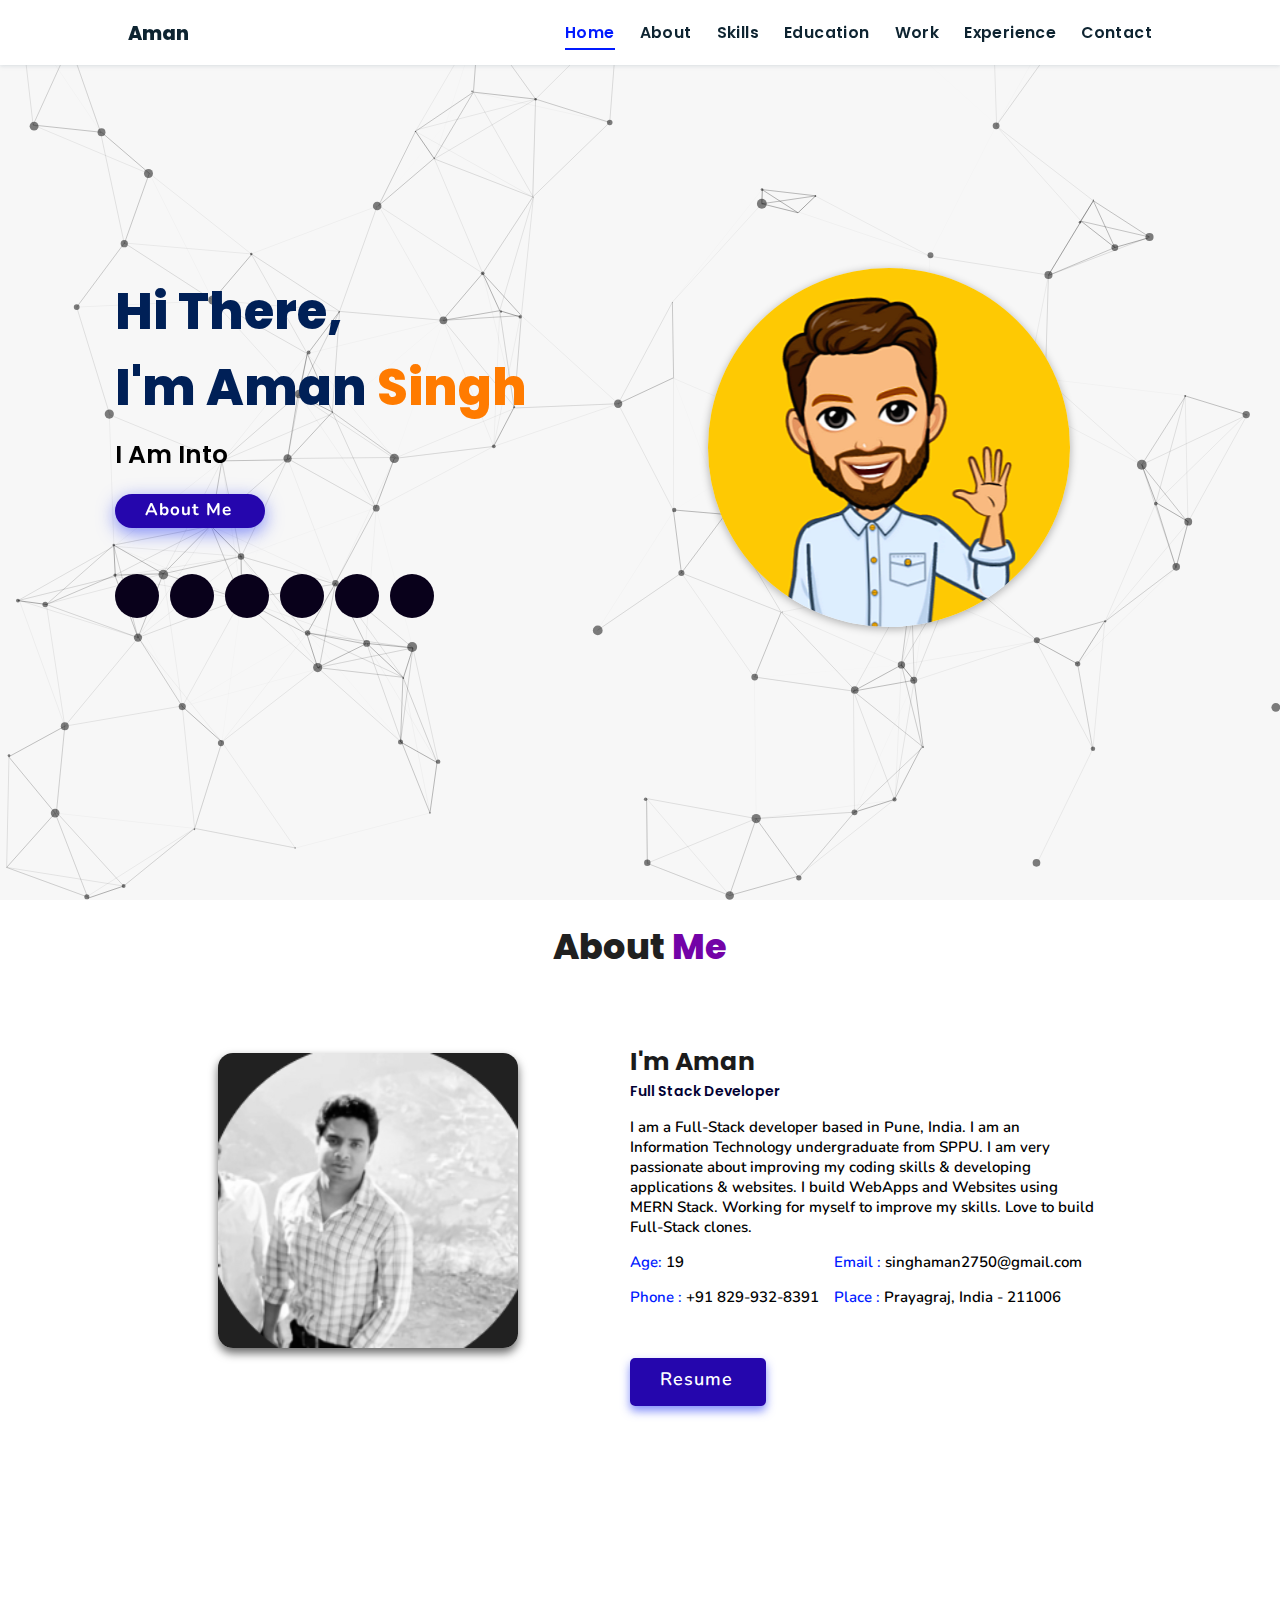
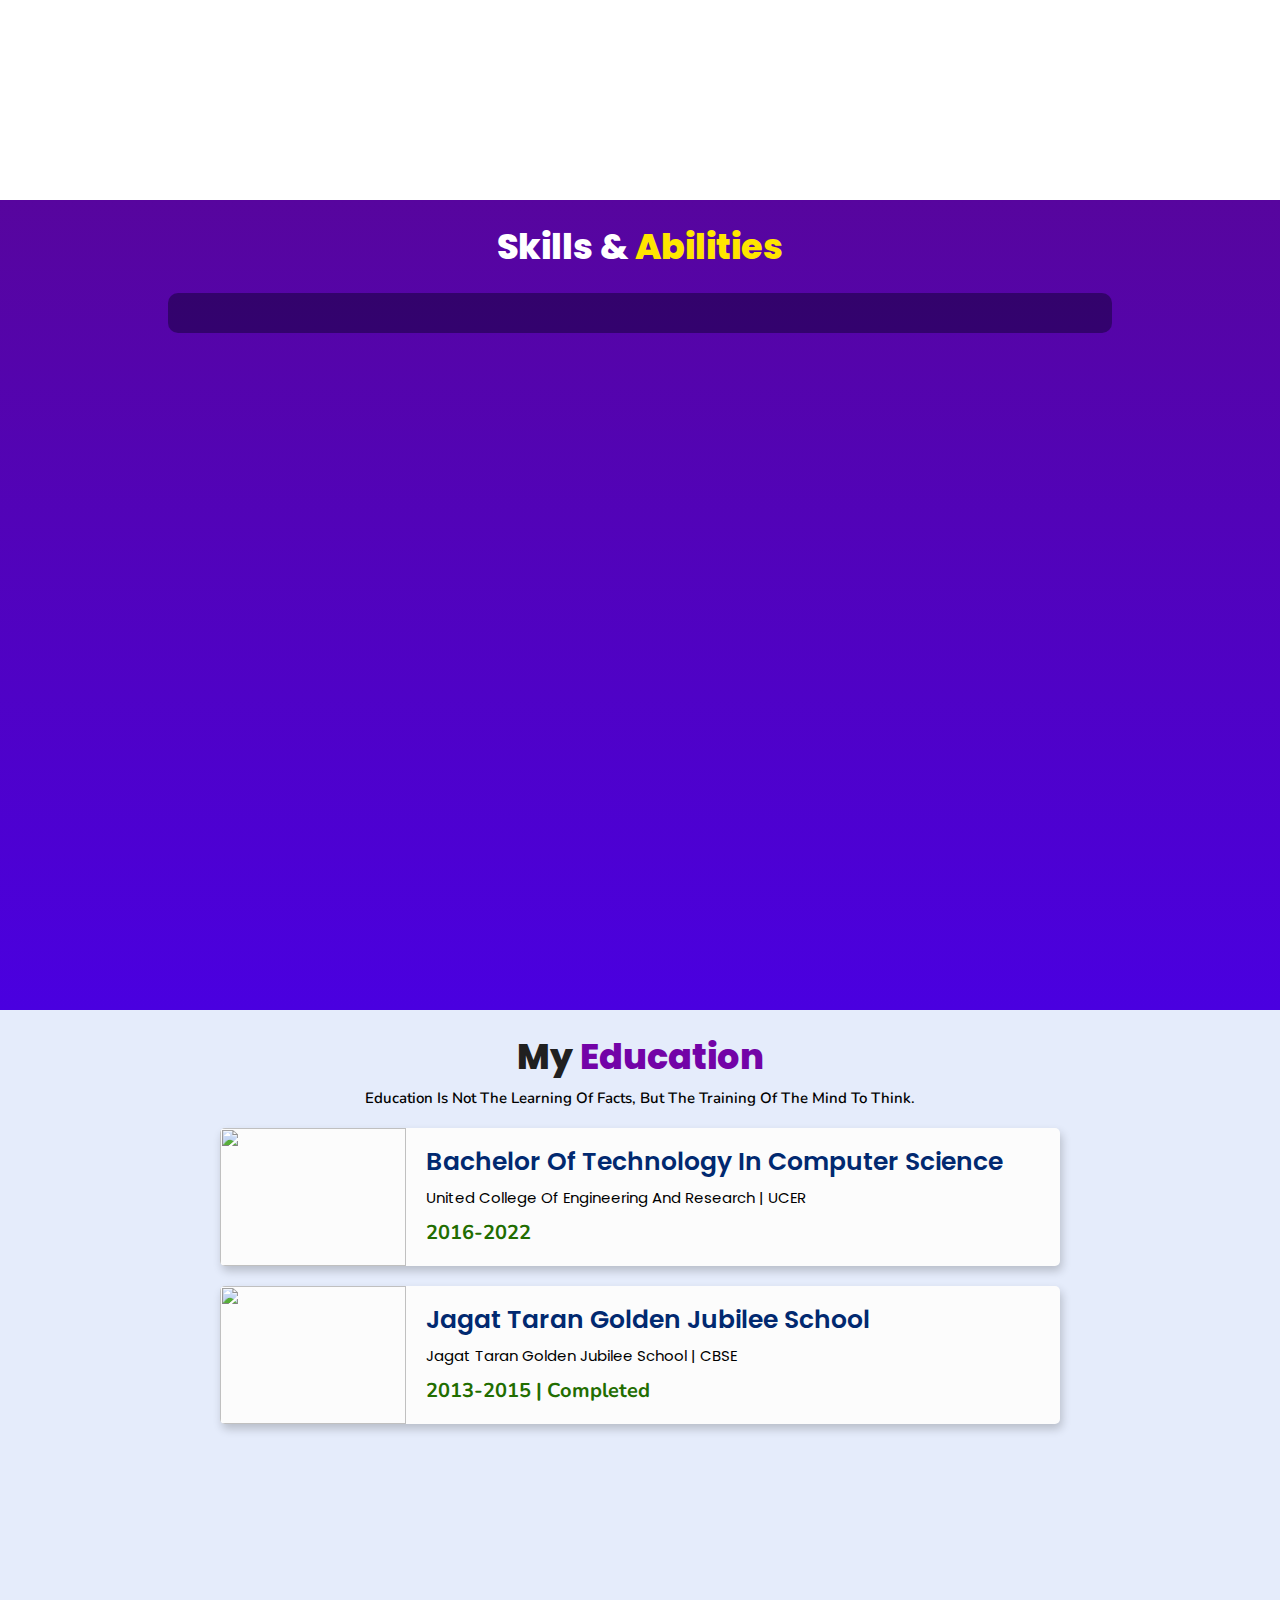
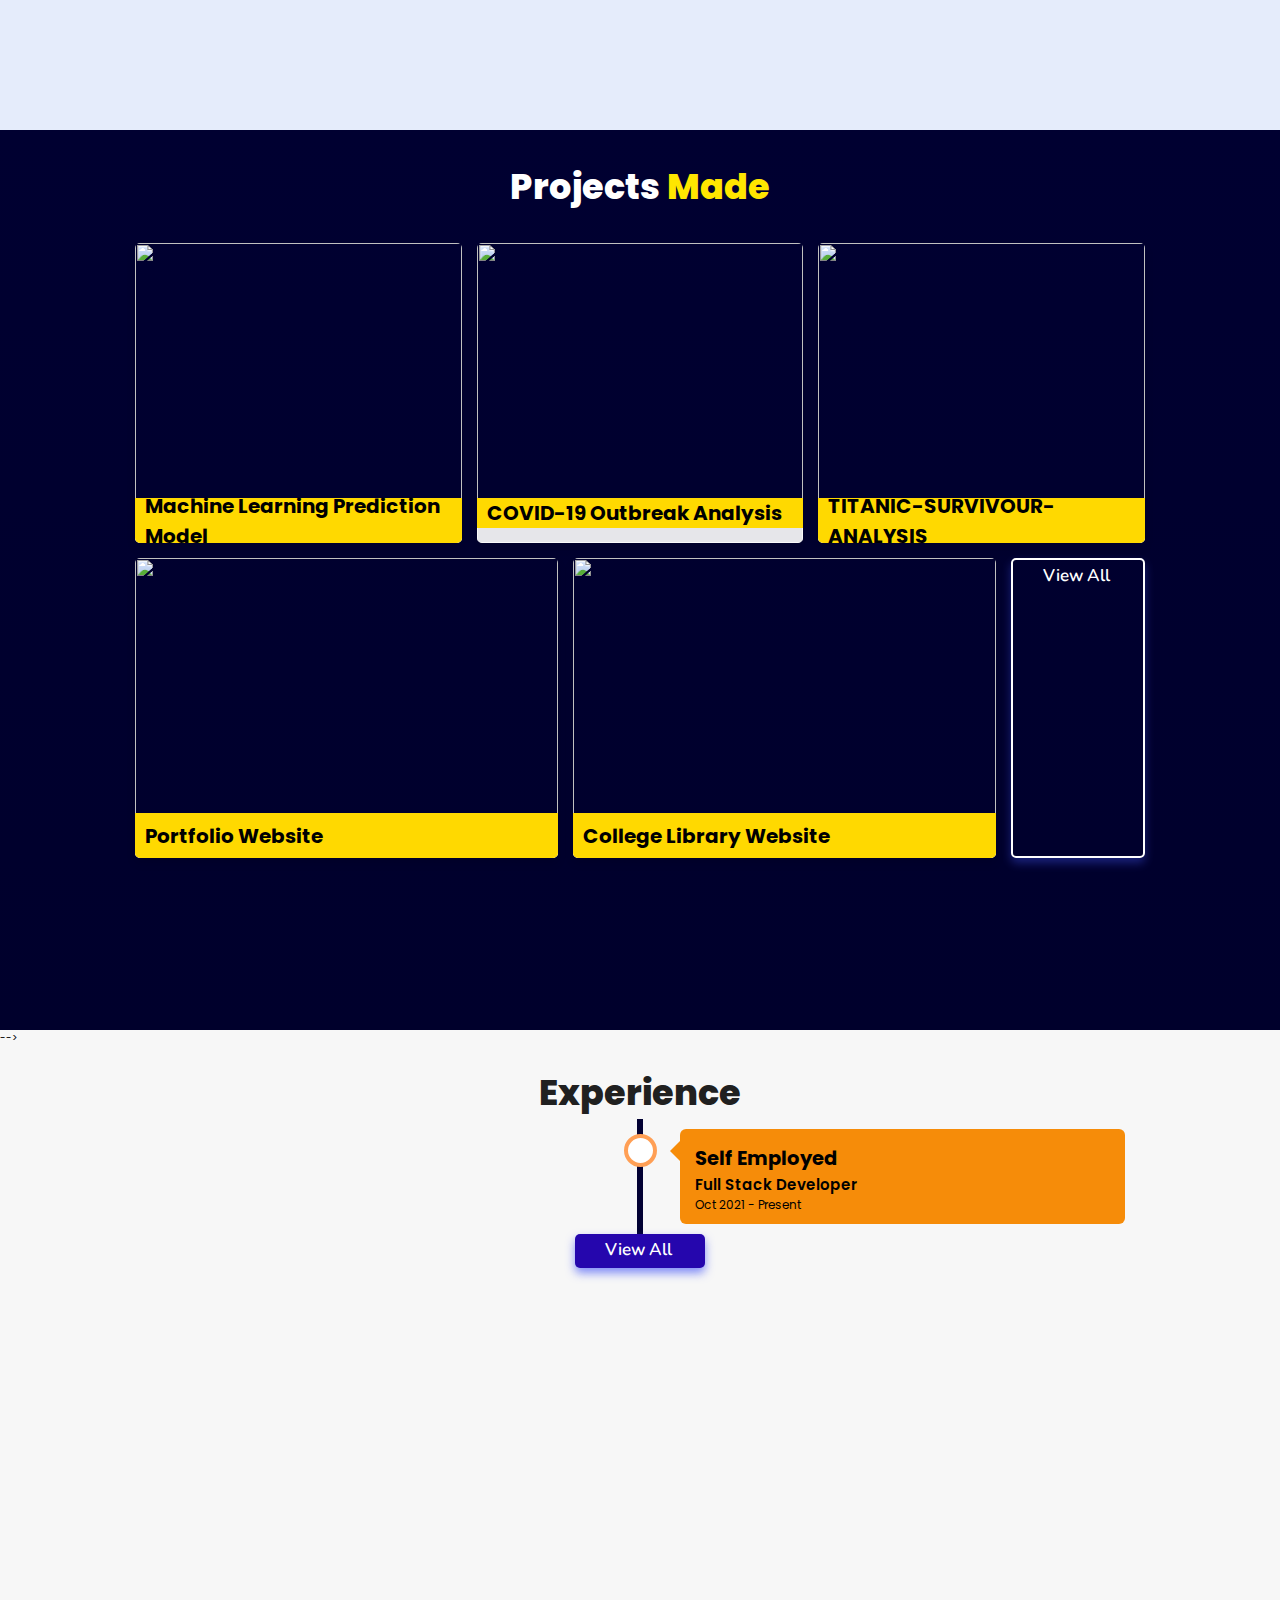
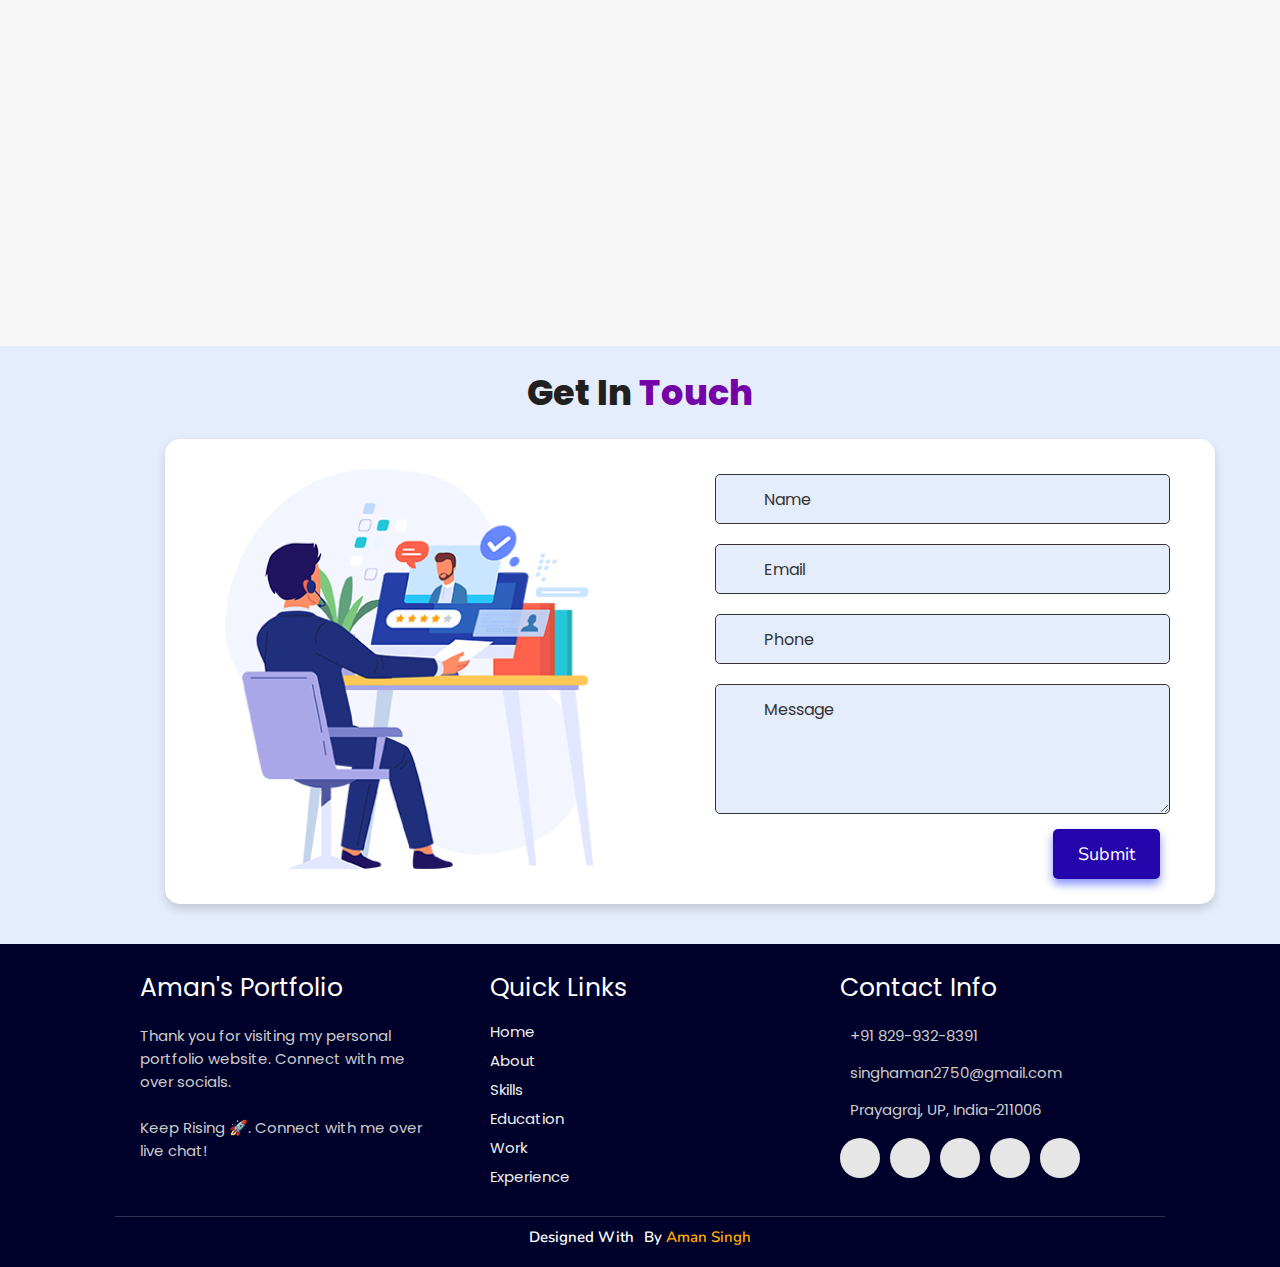
==== index.html @ 9b1b025d "added" ====
<!DOCTYPE html>
<html lang="en">
<head>
    <meta charset="UTF-8">
    <meta http-equiv="X-UA-Compatible" content="IE=edge">
    <meta name="viewport" content="width=device-width, initial-scale=1.0">
    <meta name="keywords" content="Aman Singh, portfolio, Aman, full stack dev, personal portfolio lifecodes, portfolio design, portfolio website, personal portfolio" />
    <meta name="description" content="Welcome to Jigar's Portfolio. Full-Stack Web Developer and Android App Developer" />
    <!-- Custom CSS -->
    <link rel="stylesheet" href="./assets/css/style.css">
    <!-- Font Awesome -->
    <link rel="stylesheet" href="https://cdnjs.cloudflare.com/ajax/libs/font-awesome/5.15.3/css/all.min.css" integrity="sha512-iBBXm8fW90+nuLcSKlbmrPcLa0OT92xO1BIsZ+ywDWZCvqsWgccV3gFoRBv0z+8dLJgyAHIhR35VZc2oM/gI1w==" crossorigin="anonymous" referrerpolicy="no-referrer" />
    <!-- Favicon -->
    <link id='favicon' rel="shortcut icon" href="./assets/images/favicon.png" type="image/x-png">
    <title>Portfolio | Aman Singh</title>
</head>
<body>

<!-- pre loader -->
<!-- <div class="loader-container">
  <img draggable="false" src="./assets/images/preloader.gif" alt="">
</div> -->

<!-- navbar starts -->
<header>
        <a href="/" class="logo"><i class="fab fa-node-js"></i> Aman</a>

        <div id="menu" class="fas fa-bars"></div>
        <nav class="navbar">
            <ul>
            <li><a class="active" href="#home">Home</a></li>
            <li><a href="#about">About</a></li>
            <li><a href="#skills">Skills</a></li>
            <li><a href="#education">Education</a></li>
            <li><a href="#work">Work</a></li>
            <li><a href="#experience">Experience</a></li>
            <li><a href="#contact">Contact</a></li>
            </ul>
        </nav>
</header>
<!-- navbar ends -->


<!-- hero section starts -->
<section class="home" id="home">
    <div id="particles-js"></div>

    <div class="content">
    <h2>Hi There,<br/> I'm Aman <span>Singh</span></h2>
    <p>i am into <span class="typing-text"></span></p>
    <a href="#about" class="btn"><span>About Me</span>
      <i class="fas fa-arrow-circle-down"></i>
    </a>
    <div class="socials">
        <ul class="social-icons">
          <li><a class="linkedin" aria-label="LinkedIn" href="https://www.linkedin.com/in/aman-singh-b7b153193/" target="_blank"><i class="fab fa-linkedin"></i></a></li> 
          <li><a class="github" aria-label="GitHub" href="https://github.com/singaman" target="_blank"><i class="fab fa-github"></i></a></li>
          <li><a class="twitter" aria-label="Twitter" href="https://twitter.com/i/flow/single_sign_on" target="_blank"><i class="fab fa-twitter"></i></a></li>
          <li><a class="telegram" aria-label="Telegram" href="https://t.me/lifecode5" target="_blank"><i class="fab fa-telegram-plane"></i></a></li>
          <li><a class="instagram" aria-label="Instagram" href="https://www.instagram.com/jigarsable.dev"><i class="fab fa-instagram" target="_blank"></i></a></li>
          <li><a class="dev" aria-label="Dev" href="https://dev.to/jigarsable" target="_blank"><i class="fab fa-dev"></i></a></li>
        </ul>
      </div>
    </div>
<div class="image">
    <img draggable="false" class="tilt" src="./assets/images/hero.png" alt="">
</div>
</section>
<!-- hero section ends -->


<!-- about section starts -->
<section class="about" id="about">
    <h2 class="heading"><i class="fas fa-user-alt"></i> About <span>Me</span></h2>
    
    <div class="row">

    <div class="image">
        <img draggable="false" class="tilt" src="./assets/images/profile2.png" alt="">
    </div>
    <div class="content">
        <h3>I'm Aman</h3>
        <span class="tag">Full Stack Developer</span>
        
        <p>I am a Full-Stack developer based in Pune, India. 
          I am an Information Technology undergraduate from SPPU.
          I am very passionate about improving my coding skills & developing applications & websites.
          I build WebApps and Websites using MERN Stack.
          Working for myself to improve my skills.
          Love to build Full-Stack clones. </p>
        
        <div class="box-container">
            <div class="box">
              <p><span> age: </span> 19</p>
              <p><span> phone : </span> +91 829-932-8391</p>
            </div>
            <div class="box">
              <p><span> email : </span> singhaman2750@gmail.com</p>
              <p><span> place : </span> Prayagraj, India - 211006</p>
            </div>
        </div>
        
        <div class="resumebtn">
            <a href="#" class="btn"><span>Resume</span>
                <i class="fas fa-chevron-right"></i>
            </a>
        </div>

    </div>
    </div>
</section>
<!-- about section ends -->

<!-- skills section starts -->
<section class="skills" id="skills">

    <h2 class="heading"><i class="fas fa-laptop-code"></i> Skills & <span>Abilities</span></h2>

    <div class="container">
          <div class="row" id="skillsContainer">

            <!-- <div class="bar">
              <div class="info">
                <img src="https://img.icons8.com/color/48/000000/adobe-xd.png"/>
                <span>AdobeXD</span>
              </div>
            </div> -->

      </div>
</div>
</section>
<!-- skills section ends -->


<!-- education section starts -->
<section class="education" id="education">

  <h1 class="heading"><i class="fas fa-graduation-cap"></i> My <span>Education</span></h1>

    <p class="qoute">Education is not the learning of facts, but the training of the mind to think.</p>

    <div class="box-container">

    <div class="box">
        <div class="image">
        <img draggable="false" src="https://images.shiksha.com/mediadata/images/1493607107phpIvSX6r.jpeg" alt="">
        </div>
        <div class="content">
        <h3>Bachelor of Technology in Computer Science</h3>
        <p>United College of engineering and research | UCER</p>
        <h4>2016-2022 </h4>
        </div>
    </div>

    <div class="box">
      <div class="image">
      <img draggable="false" src="https://www.yayskool.com/images/school/405671327671jagat-taran-golden-jubilee=school-allahabad%20(1).jpg" alt="">
      </div>
      <div class="content">
      <h3>Jagat Taran Golden Jubilee School</h3>
      <p>Jagat Taran Golden Jubilee School | CBSE</p>
      <h4>2013-2015 | Completed</h4>
      </div>
    </div>

</div>
</section>
<!-- education section ends -->


<!-- work project section starts -->
<section class="work" id="work">

  <h2 class="heading"><i class="fas fa-laptop-code"></i> Projects <span>Made</span></h2>

  <div class="box-container">

    


    <div class="box tilt">
      <img draggable="false" src="./assests/images/projects/mlpr.jpg" alt="" />
      <div class="content">
        <div class="tag">
        <h3>Machine Learning Prediction Model</h3>
        </div>
        <div class="desc">
          <p>In this regression task we will predict the percentage of marks that a student is expected to score based upon the number of hours they studied.
            This is a simple linear regression task as it involves just two variables. Data can be found at http://bit.ly/w-data.
            What will be predicted score if a student study for 9.25 hrs in a day? 
            </p>
          <div class="btns">
            <a href="https://github.com/SauravMukherjee44/The-Sparks-Foundation---Machine-Learning-Task-1/blob/main/Sparks%20Foundation%20Task%20-1%20.ipynb" class="btn" target="_blank"><i class="fas fa-eye"></i> View</a>
            <a href="https://github.com/SauravMukherjee44/The-Sparks-Foundation---Machine-Learning-Task-1" class="btn" target="_blank"><i class="fas fa-code"></i> Code</a>
          </div>
        </div>
      </div>
    </div>

    <div class="box tilt">
      <img draggable="false" src="./assests/images/projects/covidml.png" alt="" />
      <div class="content">
        <div class="tag">
        <h3>COVID-19 Outbreak Analysis</h3>
        </div>
        <div class="desc">
          <p>We all know that coronavirus is spreading on a daily basis in India. So, let's try to visualise how fast it is spreading. First, let's look at the dashboard created by Johns Hopkins University. You can look at the following live dashboard to see the real-time trend. COVID-19 Live Dashboard Now, let's create a similar map for India using Python to visualise the most affected states in India due to coronavirus.</p>
          <div class="btns">
            <a href="https://github.com/SauravMukherjee44/COVID-19-Outbreak-Analysis-Using-Data-Science/blob/main/COVID-19%20Outbreak%20Analysis%20.ipynb" class="btn" target="_blank"><i class="fas fa-eye"></i> View</a>
            <a href="https://github.com/SauravMukherjee44/COVID-19-Outbreak-Analysis-Using-Data-Science" class="btn" target="_blank">Code <i class="fas fa-code"></i></a>
          </div>
        </div>
      </div>
    </div>
    

    <div class="box tilt">
      <img draggable="false" src="./assests/images/projects/Titanic.png" alt="" />
      <div class="content">
        <div class="tag">
        <h3>TITANIC-SURVIVOUR-ANALYSIS</h3>
        </div>
        <div class="desc">
          <p>In this project we are going to build an artificial intelligence neural network to classify the passengers into two classes based on whether they survived the titanic incident or not</p>
          <div class="btns">
            <a href="https://github.com/SauravMukherjee44/TITANIC-SURVIVOUR-ANALYSIS/blob/main/Titanic_Survivors_Analysis_By_Saurav_.ipynb" class="btn" target="_blank"><i class="fas fa-eye"></i> View</a>
            <a href="https://github.com/SauravMukherjee44/TITANIC-SURVIVOUR-ANALYSIS" class="btn" target="_blank">Code <i class="fas fa-code"></i></a>
          </div>
        </div>
      </div>
    </div>
    
    <div class="box tilt">
      <img draggable="false" src="./assests/images/projects/portfolio1.png" alt="" />
      <div class="content">
        <div class="tag">
        <h3>Portfolio Website</h3>
        </div>
        <div class="desc">
          <p>Personal portfolio website. Don't need much info about it, just scroll down. You're here only!</p>
          <div class="btns">
            <a href="https://sauravmukherjee44.github.io/Portfolio-Saurav-Mukherjee/" class="btn" target="_blank"><i class="fas fa-eye"></i> View</a>
            <a href="https://github.com/SauravMukherjee44/Portfolio-Saurav-Mukherjee" class="btn" target="_blank">Code <i class="fas fa-code"></i></a>
          </div>
        </div>
      </div>
    </div>

    <div class="box tilt">
      <img draggable="false" src="./assests/images/projects/Library.png" alt="" />
      <div class="content">
        <div class="tag">
        <h3>College Library Website</h3>
        </div>
        <div class="desc">
          <p>This is a College Library Website in which you can keep a record of all the books you have issued. 
          © 2021 Saurav Mukherjee</p>
          <div class="btns">
            <a href="https://sauravmukherjee44.github.io/Aec-Library-Website/" class="btn" target="_blank"><i class="fas fa-eye"></i> View</a>
            <a href="https://github.com/SauravMukherjee44/Aec-Library-Website" class="btn" target="_blank">Code <i class="fas fa-code"></i></a>
          </div>
        </div>
      </div>
    </div>

    
    
    
    

<div class="viewall">
  <a href="/Portfolio-Saurav-Mukherjee/projects" class="btn"><span>View All</span>
    <i class="fas fa-arrow-right"></i>
</a>
</div>

</section> -->
<!-- work project section ends

<!-- experience section starts -->
<section class="experience" id="experience">

  <h2 class="heading"><i class="fas fa-briefcase"></i> Experience </h2>

  <div class="timeline">

    <div class="container right">
      <div class="content">
        <div class="tag">
          <h2>Self Employed</h2>
        </div>
        <div class="desc">
            <h3>Full Stack Developer</h3>
            <p>Oct 2021 - present</p>
        </div>
      </div>
    </div>

  <div class="morebtn">
    <a href="/experience" class="btn"><span>View All</span>
      <i class="fas fa-arrow-right"></i>
  </a>
  </div>

</div>

</section>
<!-- experience section ends -->

<!-- contact section starts -->
<section class="contact" id="contact">
  
  <h2 class="heading"><i class="fas fa-headset"></i> Get in <span>Touch</span></h2>

  <div class="container">
    <div class="content">
      <div class="image-box">
        <img draggable="false" src="./assets/images/contact1.png" alt="">
      </div>
    <form id="contact-form">
      
      <div class="form-group">
        <div class="field">
          <input type="text" name="name" placeholder="Name" required>
          <i class='fas fa-user'></i>
        </div>
        <div class="field">
          <input type="text" name="email" placeholder="Email" required>
          <i class='fas fa-envelope'></i>
        </div>
        <div class="field">
          <input type="text" name="phone" placeholder="Phone">
          <i class='fas fa-phone-alt'></i>
        </div>
        <div class="message">
        <textarea placeholder="Message" name="message" required></textarea>
        <i class="fas fa-comment-dots"></i>
        </div>
        </div>
      <div class="button-area">
        <button type="submit">
          Submit <i class="fa fa-paper-plane"></i></button>
      </div>
    </form>
  </div>
  </div>
</section>
<!-- contact section ends -->


<!-- footer section starts -->
<section class="footer">

  <div class="box-container">

      <div class="box">
          <h3>Aman's Portfolio</h3>
          <p>Thank you for visiting my personal portfolio website. Connect with me over socials. <br/> <br/> Keep Rising 🚀. Connect with me over live chat!</p>
      </div>

      <div class="box">
          <h3>quick links</h3>
          <a href="#home"><i class="fas fa-chevron-circle-right"></i> home</a>
          <a href="#about"><i class="fas fa-chevron-circle-right"></i> about</a>
          <a href="#skills"><i class="fas fa-chevron-circle-right"></i> skills</a>
          <a href="#education"><i class="fas fa-chevron-circle-right"></i> education</a>
          <a href="#work"><i class="fas fa-chevron-circle-right"></i> work</a>
          <a href="#experience"><i class="fas fa-chevron-circle-right"></i> experience</a>
      </div>

      <div class="box">
          <h3>contact info</h3>
          <p> <i class="fas fa-phone"></i>+91 829-932-8391</p>
          <p> <i class="fas fa-envelope"></i>singhaman2750@gmail.com</p>
          <p> <i class="fas fa-map-marked-alt"></i>Prayagraj, UP, India-211006</p>
          <div class="share">

              <a href="https://www.linkedin.com/in/jigar-sable" class="fab fa-linkedin" aria-label="LinkedIn" target="_blank"></a>
              <a href="https://github.com/jigar-sable" class="fab fa-github" aria-label="GitHub" target="_blank"></a>
              <a href="mailto:singhaman2750@gmail.com" class="fas fa-envelope" aria-label="Mail" target="_blank"></a>
              <a href="https://twitter.com/jigar_sable" class="fab fa-twitter" aria-label="Twitter" target="_blank"></a>
              <a href="https://t.me/lifecode5" class="fab fa-telegram-plane" aria-label="Telegram" target="_blank"></a>
          </div>
      </div>
  </div>

  <h1 class="credit">Designed with <i class="fa fa-heart pulse"></i> by <a href="https://www.linkedin.com/in/jigar-sable"> Aman Singh</a></h1>

</section>
<!-- footer section ends -->


<!-- scroll top btn -->
<a href="#home" aria-label="ScrollTop" class="fas fa-angle-up" id="scroll-top"></a>
<!-- scroll back to top -->


<!-- ==== ALL MAJOR JAVASCRIPT CDNS STARTS ==== -->
<!-- jquery cdn -->
<script src="https://cdnjs.cloudflare.com/ajax/libs/jquery/3.6.0/jquery.min.js" integrity="sha512-894YE6QWD5I59HgZOGReFYm4dnWc1Qt5NtvYSaNcOP+u1T9qYdvdihz0PPSiiqn/+/3e7Jo4EaG7TubfWGUrMQ==" crossorigin="anonymous" referrerpolicy="no-referrer"></script>

<!-- typed.js cdn -->
<script src="https://cdnjs.cloudflare.com/ajax/libs/typed.js/2.0.5/typed.min.js" integrity="sha512-1KbKusm/hAtkX5FScVR5G36wodIMnVd/aP04af06iyQTkD17szAMGNmxfNH+tEuFp3Og/P5G32L1qEC47CZbUQ==" crossorigin="anonymous" referrerpolicy="no-referrer"></script>

<!-- particle.js links -->
<script src="./assets/js/particles.min.js"></script>
<script src="./assets/js/app.js"></script>

<!-- vanilla tilt.js links -->
<script src="https://cdnjs.cloudflare.com/ajax/libs/vanilla-tilt/1.7.0/vanilla-tilt.min.js" integrity="sha512-SttpKhJqONuBVxbRcuH0wezjuX+BoFoli0yPsnrAADcHsQMW8rkR84ItFHGIkPvhnlRnE2FaifDOUw+EltbuHg==" crossorigin="anonymous" referrerpolicy="no-referrer"></script>

<!-- scroll reveal anim -->
<script src="https://unpkg.com/scrollreveal"></script>

<script
      type="text/javascript"
      src="https://cdn.jsdelivr.net/npm/emailjs-com@3/dist/email.min.js"
    ></script>

<!-- ==== ALL MAJOR JAVASCRIPT CDNS ENDS ==== -->

<script src="./assets/js/script.js"></script>

</body>
</html>
---- assets/css/style.css ----
@import url("https://fonts.googleapis.com/css2?family=Poppins:wght@400;600;700&display=swap");
@import url("https://fonts.googleapis.com/css2?family=Nunito:ital,wght@0,300;0,400;0,600;0,700;1,300;1,400&display=swap");

* {
  margin: 0;
  padding: 0;
  box-sizing: border-box;
  text-decoration: none;
  outline: none;
  border: none;
  text-transform: capitalize;
  transition: all 0.2s linear;
}
html {
  font-size: 62.5%;
  overflow-x: hidden;
  scroll-behavior: smooth;
}
body {
  background: #f7f7f7;
  font-family: "Poppins", sans-serif;
}

*::selection {
  background: #2b3dda;
  color: #fff;
}

html {
  font-size: 62.5%;
  overflow-x: hidden;
}
html::-webkit-scrollbar {
  width: 0.8rem;
}
html::-webkit-scrollbar-track {
  background: rgb(235, 202, 245);
}
html::-webkit-scrollbar-thumb {
  background: #420177;
}

/* pre loader start */
.loader-container {
  position: fixed;
  top: 0;
  left: 0;
  z-index: 10000;
  background: #e6eff1;
  display: flex;
  align-items: center;
  justify-content: center;
  height: 100%;
  width: 100%;
}
.loader-container.fade-out {
  top: -120%;
}
/* pre loader end */

/* navbar starts */
header {
  position: fixed;
  top: 0;
  left: 0;
  right: 0;
  z-index: 1000;
  display: flex;
  align-items: center;
  justify-content: space-between;
  padding: 1.7rem 10%;
  height: 6.5rem;
  background-color: #fff;
  box-shadow: 0 1px 4px rgba(146, 161, 176, 0.3);
}
section {
  min-height: 100vh;
  padding: 2rem 9%;
}
.heading {
  font-size: 3.5rem;
  color: rgb(32, 32, 32);
  font-weight: 800;
  text-align: center;
}
.heading span {
  color: rgb(115, 3, 167);
}
header .logo {
  font-size: 1.9rem;
  font-weight: 800;
  text-decoration: none;
  color: #0e2431;
}
header .logo i {
  font-size: 2.2rem;
}
header .logo:hover {
  color: #fc8c05;
}
header .navbar ul {
  list-style: none;
  display: flex;
  justify-content: center;
  align-items: center;
}
header .navbar li {
  margin-left: 2.5rem;
}
header .navbar ul li a {
  font-size: 1.57rem;
  color: #0e2431;
  font-weight: 600;
  text-decoration: none;
  letter-spacing: 0.04rem;
  transition: 0.2s;
}
header .navbar ul li a.active,
header .navbar ul li a:hover {
  color: #011aff;
  border-bottom: 0.2rem solid #011aff;
  padding: 0.5rem 0;
}
/* navbar ends */

/* hamburger icon starts*/
#menu {
  font-size: 3rem;
  cursor: pointer;
  color: rgb(24, 2, 63);
  display: none;
}
@media (max-width: 768px) {
  #menu {
    display: block;
  }
  header .navbar {
    position: fixed;
    top: 6.5rem;
    right: -120%;
    width: 75%;
    height: 100%;
    text-align: left;
    align-items: flex-start;
    background-color: #0e0f31;
  }
  header .navbar ul {
    flex-flow: column;
    padding: 1rem;
  }
  header .navbar ul li {
    text-align: center;
    width: 100%;
    margin: 1rem 0;
    border-radius: 0.5rem;
    width: 26rem;
  }
  header .navbar ul li a {
    display: block;
    padding: 1rem;
    text-align: left;
    color: #fff;
    font-size: 2rem;
  }
  header .navbar ul li a.active,
  header .navbar ul li a:hover {
    padding: 1rem;
    color: #fff;
    border-radius: 0.5rem;
    border-bottom: 0.5rem solid #011aff;
  }
  .fa-times {
    transform: rotate(180deg);
  }
  header .navbar.nav-toggle {
    right: 0;
  }
}
/* hamburger icon ends */

/* hero section starts*/
.home {
  position: relative;
  display: flex;
  flex-wrap: wrap;
  gap: 1.5rem;
  min-height: 100vh;
  align-items: center;
}
.home #particles-js {
  position: absolute;
  top: 0;
  left: 0;
  height: 100%;
  width: 100%;
}
.home::before {
  content: "";
  position: absolute;
  top: 0;
  left: 0;
  height: 100%;
  width: 100%;
}
.home .content {
  flex: 1 1 40rem;
  padding-top: 1rem;
  z-index: 1;
}
.home .image {
  flex: 1 1 40rem;
  z-index: 1;
}
.home .image img {
  width: 70%;
  margin-left: 6rem;
  border-radius: 50%;
  box-shadow: 0 2px 8px rgba(0, 0, 0, 0.3);
  cursor: pointer;
}
.home .image img:hover {
  box-shadow: 0 5px 15px rgba(0, 0, 0, 0.5);
}
.home .content h2 {
  font-size: 5rem;
  font-weight: 800;
  color: #002057;
}
.home .content h2 span {
  font-size: 5rem;
  font-weight: 800;
  color: #ff7b00;
}
.home .content p {
  font-size: 2.5rem;
  color: #000;
  font-weight: 600;
  padding: 1rem 0;
}
.home .content p span {
  font-size: 2.5rem;
  color: rgb(148, 8, 8);
  font-weight: 600;
  padding: 1rem 0;
}
.home .btn {
  margin-top: 1rem;
  position: absolute;
  line-height: 0;
  padding: 1.6rem 3rem;
  border-radius: 4em;
  transition: 0.5s;
  color: #fff;
  background: #2506ad;
  box-shadow: 0px 5px 18px rgba(48, 68, 247, 0.6);
  font-family: "Nunito", sans-serif;
}
.home .btn span {
  font-weight: 700;
  font-size: 1.7rem;
  letter-spacing: 0.1rem;
}
.home .btn i {
  margin-left: 0.3rem;
  font-size: 1.5rem;
  transition: 0.3s;
}
.home .btn:hover {
  background: #1a047e;
}
.home .btn:hover i {
  transform: translateX(5px);
}
/* social icons start */
.socials {
  position: relative;
  margin-top: 9rem;
}
.socials .social-icons {
  padding-left: 0;
  margin-bottom: 0;
  list-style: none;
}
.socials .social-icons li {
  display: inline-block;
  margin-bottom: 14px;
}
.social-icons a {
  font-size: 2rem;
  display: inline-block;
  line-height: 44px;
  color: #00d9ff;
  background-color: #09011b;
  width: 44px;
  height: 44px;
  text-align: center;
  margin-right: 8px;
  border-radius: 100%;
  -webkit-transition: all 0.2s linear;
  -o-transition: all 0.2s linear;
  transition: all 0.2s linear;
}
.social-icons a:active,
.social-icons a:focus,
.social-icons a:hover {
  color: #fff;
  background-color: #0685da;
}
.social-icons a.github:hover {
  background-color: #0e0e0e;
}
.social-icons a.twitter:hover {
  background-color: #00aced;
}
.social-icons a.linkedin:hover {
  background-color: #007bb6;
}
.social-icons a.dev:hover {
  background-color: #070707;
}
.social-icons a.instagram:hover {
  background-color: #ee00da;
}
/* social icons end */

/* hero media queries starts*/
@media (max-width: 450px) {
  .home .btn {
    margin: 4rem 0;
  }
  .socials {
    margin-top: 12rem;
  }
  .home .image img {
    margin-top: -12rem;
  }
  .home .content p {
    font-size: 2.2rem;
  }
  .home .content p span {
    font-size: 2.2rem;
  }
}
/* hero media queries ends*/
/* hero section end */

/* about section starts */
.about {
  background: rgb(255, 255, 255);
}
.about .row {
  display: flex;
  flex-direction: row;
  gap: 2rem;
  flex-wrap: wrap;
  padding: 4rem;
}
.about .row .image {
  text-align: center;
  flex: 1 1 35rem;
}
.about .row .image img {
  margin: 4rem;
  width: 30rem;
  height: auto;
  border-radius: 5%;
  box-shadow: 0 5px 10px rgba(0, 0, 0, 0.6);
  mix-blend-mode: luminosity;
  transition: 0.3s;
  cursor: pointer;
}
.about .row .image img:hover {
  mix-blend-mode: normal;
}
.about .row .content {
  flex: 1 1 45rem;
  padding: 3rem;
}
.about .row .content h3 {
  color: rgb(27, 27, 27);
  font-size: 2.5rem;
}
.about .row .content .tag {
  font-size: 1.4rem;
  color: #020133;
  font-weight: 600;
  margin-top: 1rem;
}
.about .row .content p {
  font-size: 1.5rem;
  margin-top: 1.5rem;
  font-family: "Nunito";
  font-weight: 600;
  text-transform: none;
}
.about .row .content .box-container {
  display: flex;
  flex-wrap: wrap;
  gap: 1.5rem;
  font-family: "Nunito";
  font-weight: 600;
}
.about .row .content .box-container .box p {
  text-transform: none;
}
.about .row .content .box-container .box p span {
  color: #011aff;
}
.resumebtn {
  margin-top: 6rem;
}
.resumebtn .btn {
  padding: 1.7rem 3rem;
  border-radius: 0.5em;
  transition: 0.3s;
  color: #fff;
  background: #2506ad;
  box-shadow: 0px 5px 10px rgba(48, 68, 247, 0.6);
  font-family: "Nunito", sans-serif;
}
.resumebtn .btn span {
  font-weight: 600;
  font-size: 1.8rem;
  letter-spacing: 0.1rem;
}
.resumebtn .btn i {
  margin-left: 0.3rem;
  font-size: 1.2rem;
  transition: 0.3s;
}
.resumebtn .btn:hover {
  background: #1a047e;
}
.resumebtn .btn:hover i {
  transform: translateX(5px);
}
/* about media queries starts*/
@media screen and (max-width: 600px) {
  .about .row .image {
    margin-top: 2rem;
  }
  .about .row .image img {
    margin: 0 auto;
    width: 80%;
    mix-blend-mode: normal;
  }
  .about .row {
    padding: 0.5rem;
    margin-bottom: 7rem;
  }
  .about .row .content {
    padding: 1rem;
  }
  .about .row .content .box-container {
    gap: 0;
  }
}
/* about media queries ends*/
/* about section ends */

/* skills section starts */
.skills {
  min-height: 90vh;
  background: linear-gradient(to bottom, #57059e, #4a00e0);
}
.skills h2 {
  color: #fff;
}
.skills .heading span {
  color: rgb(255, 230, 0);
}
.skills .container {
  background: rgba(0, 0, 22, 0.4);
  color: #fff;
  border-radius: 1rem;
  padding: 2rem;
  width: 90%;
  margin: auto;
  margin-top: 2rem;
}
.skills .container .row {
  display: grid;
  grid-template-columns: repeat(6, 1fr);
  flex-wrap: wrap;
  gap: 1.8rem;
}
.skills .container .bar {
  margin-bottom: 15px;
  padding: 10px;
  border-radius: 1rem;
  box-shadow: 0 4px 10px rgba(0, 0, 0, 0.2);
  background: rgba(0, 0, 22, 0.9);
  transition: 0.2s;
}
.skills .container .bar:hover {
  box-shadow: 0 8px 10px rgba(0, 2, 68, 0.8) !important;
  background-color: rgba(0, 0, 0, 0.9) !important;
}
.skills .container .bar .info {
  display: flex;
  flex-direction: column;
  align-items: center;
  gap: 1rem;
  margin-top: 1rem;
}
.skills .container .bar .info i {
  font-size: 4rem;
}
.skills .container .bar .info span {
  font-size: 2rem;
  font-weight: 500;
  font-family: "Poppins";
  margin-left: 0.5rem;
}
/* skills media queries starts*/
@media screen and (max-width: 600px) {
  .skills .container {
    padding: 0;
    margin: 0;
  }
  .skills .container .row {
    grid-template-columns: repeat(2, 1fr);
    margin: 1rem;
    padding: 2rem 0.2rem 2rem 0.2rem;
    gap: 1rem;
  }
  .skills .container {
    margin-top: 5px;
    width: 100%;
  }
}
/* skills media queries ends*/
/* skills section ends */

/* education section starts */
.education {
  background: #e5ecfb;
  min-height: 80vh;
}
.education .qoute {
  font-size: 1.5rem;
  text-align: center;
  font-family: "Nunito", sans-serif;
  font-weight: 600;
  margin-top: 0.5rem;
}
.education .box-container {
  display: flex;
  flex-wrap: wrap;
  justify-content: center;
  align-items: center;
  flex-direction: column;
}
.education .box-container .box {
  display: flex;
  flex-direction: row;
  width: 80%;
  border-radius: 0.5rem;
  box-shadow: 0.2rem 0.5rem 1rem rgba(0, 0, 0, 0.2);
  text-align: center;
  position: relative;
  margin-top: 2rem;
  overflow: hidden;
  transition: 0.3s;
  background: rgb(252, 252, 252);
}
.education .box-container .box:hover {
  transform: scale(1.03);
  box-shadow: 1rem 0.5rem 1.2rem rgba(0, 0, 0, 0.3);
}
.education .box-container .box .image {
  flex: 1 1 20rem;
  width: 100%;
}
.education .box-container .box img {
  object-fit: cover;
  position: relative;
  width: 100%;
  height: 100%;
}
.education .box-container .box .content {
  position: relative;
  display: flex;
  flex-direction: column;
  padding: 1rem;
  flex-wrap: wrap;
  flex: 1 1 70rem;
}
.education .box-container .box .content h3 {
  font-size: 2.5rem;
  color: #012970;
  padding: 0.5rem 0;
  font-weight: 600;
  text-align: left;
  margin-left: 1rem;
}
.education .box-container .box .content p {
  font-size: 1.5rem;
  margin-left: 1rem;
  text-align: left;
}
.education h4 {
  font-size: 2rem;
  color: rgb(34, 109, 0);
  text-align: left;
  margin: 1rem;
  font-family: "Nunito", sans-serif;
  font-weight: 700;
}

/* education media queries starts*/
@media screen and (max-width: 600px) {
  .education .box-container .box {
    flex-direction: column;
    width: 100%;
  }
  .education .box-container .box .image {
    width: 100%;
    height: 25rem;
  }
  .education .box-container .box img {
    width: 100%;
  }
  .education .box-container .box .content {
    position: relative;
    display: flex;
    flex-direction: column;
    padding: 1rem;
    flex-wrap: wrap;
    flex: 0;
  }
  .education .btns {
    margin-top: 2rem;
    margin-left: 1rem;
    margin-right: 1rem;
    flex-wrap: wrap;
  }
}
/* education media queries ends*/
/* education section ends */

/* work section starts */
.work {
  /* background: #010124; */
  background: linear-gradient(to bottom, #000031, #00002c);
}
.work h2 {
  color: #fff;
  padding: 1rem;
}
.work .heading span {
  color: rgb(255, 230, 0);
}
.work .box-container {
  display: flex;
  flex-wrap: wrap;
  gap: 1.5rem;
  margin: 2rem;
}
.work .box-container .box {
  flex: 1 1 30rem;
  border-radius: 0.5rem;
  box-shadow: 0 0.5rem 1rem rgba(0, 0, 0, 0.1);
  position: relative;
  overflow: hidden;
  height: 30rem;
}
.work .box-container .box img {
  height: 100%;
  width: 100%;
  object-fit: cover;
}
.work .box-container .box .content {
  height: 100%;
  width: 100%;
  position: absolute;
  top: 85%;
  left: 0;
  background: rgba(255, 255, 255, 0.9);
  display: flex;
  flex-direction: column;
}
.work .box-container .box .content .tag {
  display: flex;
  flex-direction: row;
  justify-content: space-between;
  align-items: center;
  height: 4.5rem;
  width: 100%;
  padding-left: 1rem;
  background: #ffd900;
}
.work .box-container .box .content .tag h3 {
  font-size: 2rem;
}
.work .box-container .box:hover .content {
  top: 25%;
}
.work .desc {
  margin: 2rem;
  display: flex;
  flex-direction: column;
  justify-content: center;
}
.work .desc p {
  font-size: 1.5rem;
}
.work .desc .btns {
  display: flex;
  justify-content: space-between;
  width: 100%;
  margin-top: 2rem;
}
.work .desc .btns .btn {
  line-height: 0;
  display: inline;
  padding: 1.5rem 2.5rem;
  border-radius: 0.5rem;
  font-size: 1.5rem;
  color: #fff;
  background: rgb(12, 12, 12);
  margin-right: 2rem;
}
.work .desc .btns .btn:hover {
  background: #310ae0f5;
}
.work .viewall {
  display: flex;
  justify-content: center;
}
.work .viewall .btn {
  position: relative;
  line-height: 0;
  padding: 1.6rem 3rem;
  border-radius: 0.5em;
  transition: 0.5s;
  color: rgb(255, 255, 255);
  font-weight: 700;
  border: 2px solid #fff;
  box-shadow: 0px 5px 10px rgba(65, 84, 241, 0.4);
  text-align: center;
}
.work .viewall .btn span {
  font-weight: 600;
  font-size: 1.7rem;
  font-family: "Nunito", sans-serif;
}
.work .viewall .btn i {
  margin-left: 0.3rem;
  font-size: 1.5rem;
  transition: 0.3s;
}
.work .viewall .btn:hover {
  background: #fff;
  color: #000;
}
.work .viewall .btn:hover i {
  transform: translateX(5px);
}
/* work section ends */

/* experience section starts */
.experience .timeline {
  position: relative;
  max-width: 1200px;
  margin: 0 auto;
}
.experience .timeline::after {
  content: "";
  position: absolute;
  width: 6px;
  background: #020133;
  top: 0;
  bottom: 0;
  left: 50%;
  margin-left: -3px;
  z-index: -2;
}
.experience .container {
  padding: 10px 40px;
  position: relative;
  background-color: inherit;
  width: 50%;
}
/*circles on timeline*/
.experience .container::after {
  content: "\f0b1";
  position: absolute;
  width: 25px;
  height: 25px;
  right: -17px;
  background-color: rgb(255, 255, 255);
  border: 4px solid #ff9f55;
  top: 15px;
  border-radius: 50%;
  z-index: 100;
  font-size: 1.89rem;
  text-align: center;
  font-weight: 600;
  color: #02094b;
  font-family: "Font Awesome\ 5 Free";
}
.experience .left {
  left: 0;
}
.experience .right {
  left: 50%;
}
/* arrows pointing right */
.experience .left::before {
  content: " ";
  height: 0;
  position: absolute;
  top: 22px;
  width: 0;
  z-index: 1;
  right: 30px;
  border: medium solid #f68c09;
  border-width: 10px 0 10px 10px;
  border-color: transparent transparent transparent #f68c09;
}
/* arrows pointing left  */
.experience .right::before {
  content: " ";
  height: 0;
  position: absolute;
  top: 22px;
  width: 0;
  z-index: 1;
  left: 30px;
  border: medium solid #f68c09;
  border-width: 10px 10px 10px 0;
  border-color: transparent #f68c09 transparent transparent;
}
.experience .right::after {
  left: -16px;
}
.experience .content {
  background-color: #f68c09;
  position: relative;
  border-radius: 6px;
}
.experience .content .tag {
  font-size: 1.3rem;
  padding-top: 1.5rem;
  padding-left: 1.5rem;
}
.experience .content .desc {
  margin-left: 1.5rem;
  padding-bottom: 1rem;
}
.experience .content .desc h3 {
  font-size: 1.5rem;
  font-weight: 600;
}
.experience .content .desc p {
  font-size: 1.2rem;
}
/* view all button */
.morebtn {
  display: flex;
  justify-content: center;
}
.morebtn .btn {
  position: relative;
  line-height: 0;
  padding: 1.6rem 3rem;
  border-radius: 0.5em;
  transition: 0.5s;
  color: #fff;
  background: #2506ad;
  box-shadow: 0px 5px 10px rgba(48, 68, 247, 0.6);
  text-align: center;
}
.morebtn .btn span {
  font-weight: 600;
  font-size: 1.7rem;
  font-family: "Nunito", sans-serif;
}
.morebtn .btn i {
  margin-left: 0.3rem;
  font-size: 1.5rem;
  transition: 0.3s;
}
.morebtn .btn:hover {
  background: #1a047e;
}
.morebtn .btn:hover i {
  transform: translateX(5px);
}

/* Media queries - Responsive timeline on screens less than 600px wide */
@media screen and (max-width: 600px) {
  .experience {
    min-height: 80vh;
  }
  .experience .timeline {
    margin-top: 2rem;
  }
  .experience .timeline::after {
    left: 31px;
  }
  .experience .container {
    width: 100%;
    padding-left: 8rem;
    padding-right: 2rem;
  }
  .experience .container::after {
    font-size: 2.2rem;
  }
  .experience .container::before {
    left: 61px;
    border: medium solid #f68c09;
    border-width: 10px 10px 10px 0;
    border-color: transparent #f68c09 transparent transparent;
  }
  .experience .left::after {
    left: 15px;
  }
  .experience .right::after {
    left: 15px;
  }
  .experience .right {
    left: 0%;
  }
  .morebtn {
    margin-top: 3rem;
  }
}
/* experience media queries ends */
/* experience section ends */

/* contact section starts */
.contact {
  background: #e5ecfb;
  min-height: 60vh;
}
.contact .container {
  max-width: 1050px;
  width: 100%;
  background: #fff;
  border-radius: 1.5rem;
  margin: 2rem 5rem;
  box-shadow: 0 5px 10px rgba(0, 0, 0, 0.15);
}
.contact .container .content {
  display: flex;
  align-items: center;
  justify-content: space-between;
  padding: 2.5rem 2rem;
}
.contact .content .image-box {
  max-width: 60%;
  margin-left: 4rem;
}
.contact .content .image-box img {
  width: 100%;
  height: 40rem;
  position: relative;
}
.contact .content form {
  width: 45%;
  margin-right: 3.5rem;
}
form .form-group {
  display: flex;
  flex-direction: column;
  justify-content: center;
}
.form-group .field {
  height: 50px;
  display: flex;
  position: relative;
  margin: 1rem;
  width: 100%;
}
form i {
  position: absolute;
  top: 50%;
  left: 18px;
  color: rgb(51, 51, 51);
  font-size: 17px;
  pointer-events: none;
  transform: translateY(-50%);
}
form .field input,
form .message textarea {
  width: 100%;
  height: 100%;
  outline: none;
  padding: 0 16px 0 48px;
  font-size: 16px;
  font-family: "Poppins", sans-serif;
  border-radius: 5px;
  border: 1px solid rgb(51, 51, 51);
  background: #e5ecfb;
}
.field input::placeholder,
.message textarea::placeholder {
  color: rgb(51, 51, 51);
}
.field input:focus,
.message textarea:focus {
  padding-left: 47px;
  border: 2px solid rgb(115, 3, 167);
}
.field input:focus ~ i,
.message textarea:focus ~ i {
  color: rgb(115, 3, 167);
}
form .message {
  position: relative;
  margin: 1rem;
  width: 100%;
}
form .message i {
  top: 25px;
  font-size: 20px;
  left: 15px;
}
form .message textarea {
  min-height: 130px;
  max-height: 230px;
  max-width: 100%;
  min-width: 100%;
  padding: 12px 20px 0 48px;
}
form .message textarea::-webkit-scrollbar {
  width: 0px;
}
form .button-area {
  display: flex;
  float: right;
  flex-direction: row-reverse;
}
.button-area button {
  color: #fff;
  border: none;
  outline: none;
  font-size: 1.8rem;
  cursor: pointer;
  border-radius: 5px;
  padding: 13px 25px;
  background: #2506ad;
  box-shadow: 0px 5px 10px rgba(48, 68, 247, 0.6);
  transition: 0.3s ease;
  font-family: "Nunito", sans-serif;
}
.button-area button:hover {
  background: #421cecf5;
}
.button-area span {
  font-size: 17px;
  padding: 1rem;
  display: none;
}
.button-area button i {
  position: relative;
  top: 6px;
  left: 2px;
  font-size: 1.5rem;
  transition: 0.3s;
  color: #fff;
}
.button-area button:hover i {
  left: 8px;
}
/* contact section media queries starts */
@media (max-width: 900px) {
  .contact {
    min-height: 70vh;
  }
  .contact .container {
    margin: 3rem 0 2rem 0;
  }
  .contact .container .content {
    padding: 18px 12px;
  }
  .contact .content .image-box {
    display: none;
  }
  .contact .content form {
    width: 100%;
    margin-right: 2rem;
  }
}
/* contact section media queries ends */
/* contact section ends */

/* footer section starts */
.footer {
  min-height: auto;
  padding-top: 0;
  background: rgb(0, 1, 43);
}
.footer .box-container {
  display: flex;
  justify-content: center;
  flex-wrap: wrap;
}
.footer .box-container .box {
  flex: 1 1 25rem;
  margin: 2.5rem;
}
.footer .box-container .box h3 {
  font-size: 2.5rem;
  color: #fff;
  padding-bottom: 1rem;
  font-weight: normal;
}
.footer .box-container .box p {
  font-size: 1.5rem;
  color: #ccc;
  padding: 0.7rem 0;
  text-transform: none;
}
.footer .box-container .box p i {
  padding-right: 1rem;
  color: #ffae00;
}
.footer .box-container .box a {
  font-size: 1.5rem;
  color: rgb(238, 238, 238);
  padding: 0.3rem 0;
  display: block;
}
.footer .box-container .box a:hover {
  color: #ffae00;
}
.footer .box-container .box .share {
  display: flex;
  flex-wrap: wrap;
  padding: 1rem 0;
}
.footer .box-container .box .share a {
  height: 4rem;
  width: 4rem;
  padding: 1rem;
  text-align: center;
  border-radius: 5rem;
  font-size: 1.7rem;
  margin-right: 1rem;
  transition: 0.2s;
  background: rgb(230, 230, 230);
  color: #02094b;
  border: none;
}
.footer .box-container .box .share a:hover {
  background: transparent;
  transform: scale(0.98);
  border: 0.1rem solid rgb(180, 178, 178);
  color: #ffae00;
}
.footer .credit {
  padding: 1rem 0 0 0;
  text-align: center;
  font-size: 1.5rem;
  font-family: "Nunito", sans-serif;
  font-weight: 600;
  color: #fff;
  border-top: 0.1rem solid #fff3;
}
.footer .credit a {
  color: #ffae00;
}
.footer .fa {
  color: #e90606;
  margin: 0 0.3rem;
  font-size: 1.5rem;
  animation: pound 0.35s infinite alternate;
}
@-webkit-keyframes pound {
  to {
    transform: scale(1.1);
  }
}
@keyframes pound {
  to {
    transform: scale(1.1);
  }
}
@media (max-width: 450px) {
  .footer .box-container .box {
    margin: 1.5rem;
  }
  .footer .box-container .box p {
    padding: 0.7rem;
  }
  .footer .box-container .box .share a {
    padding: 1.2rem;
  }
}
/* footer section ends */

/* common media queries starts*/
@media (max-width: 450px) {
  html {
    font-size: 55%;
  }
  body {
    padding-right: 0;
  }
  section {
    padding: 2rem;
  }
}
/* common media queries ends*/

/* scroll top starts */
#scroll-top {
  position: fixed;
  top: -140%;
  right: 2rem;
  padding: 1rem 1.5rem;
  font-size: 2rem;
  background: #ffae00;
  color: rgb(13, 0, 44);
  border-radius: 50%;
  transition: 1s linear;
  z-index: 1000;
}
#scroll-top.active {
  top: calc(100% - 12rem);
}
/* scroll top ends */
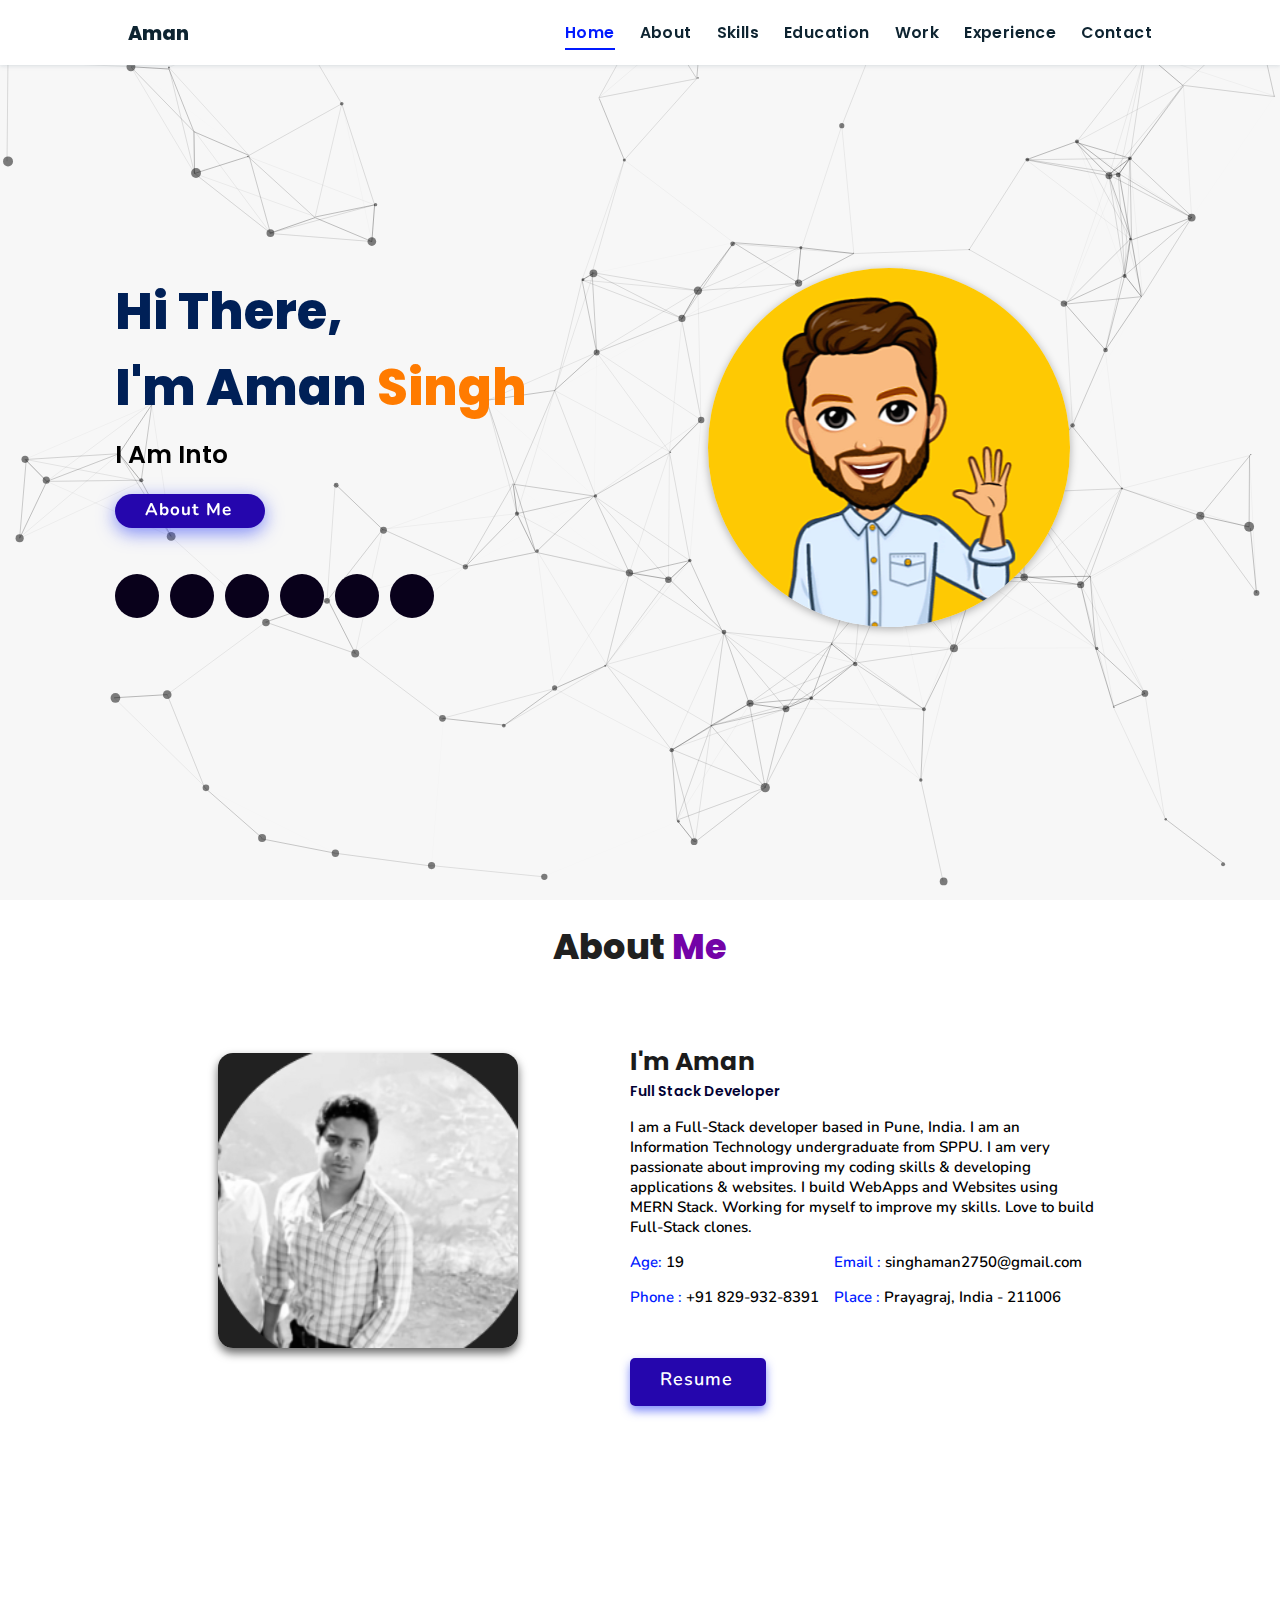
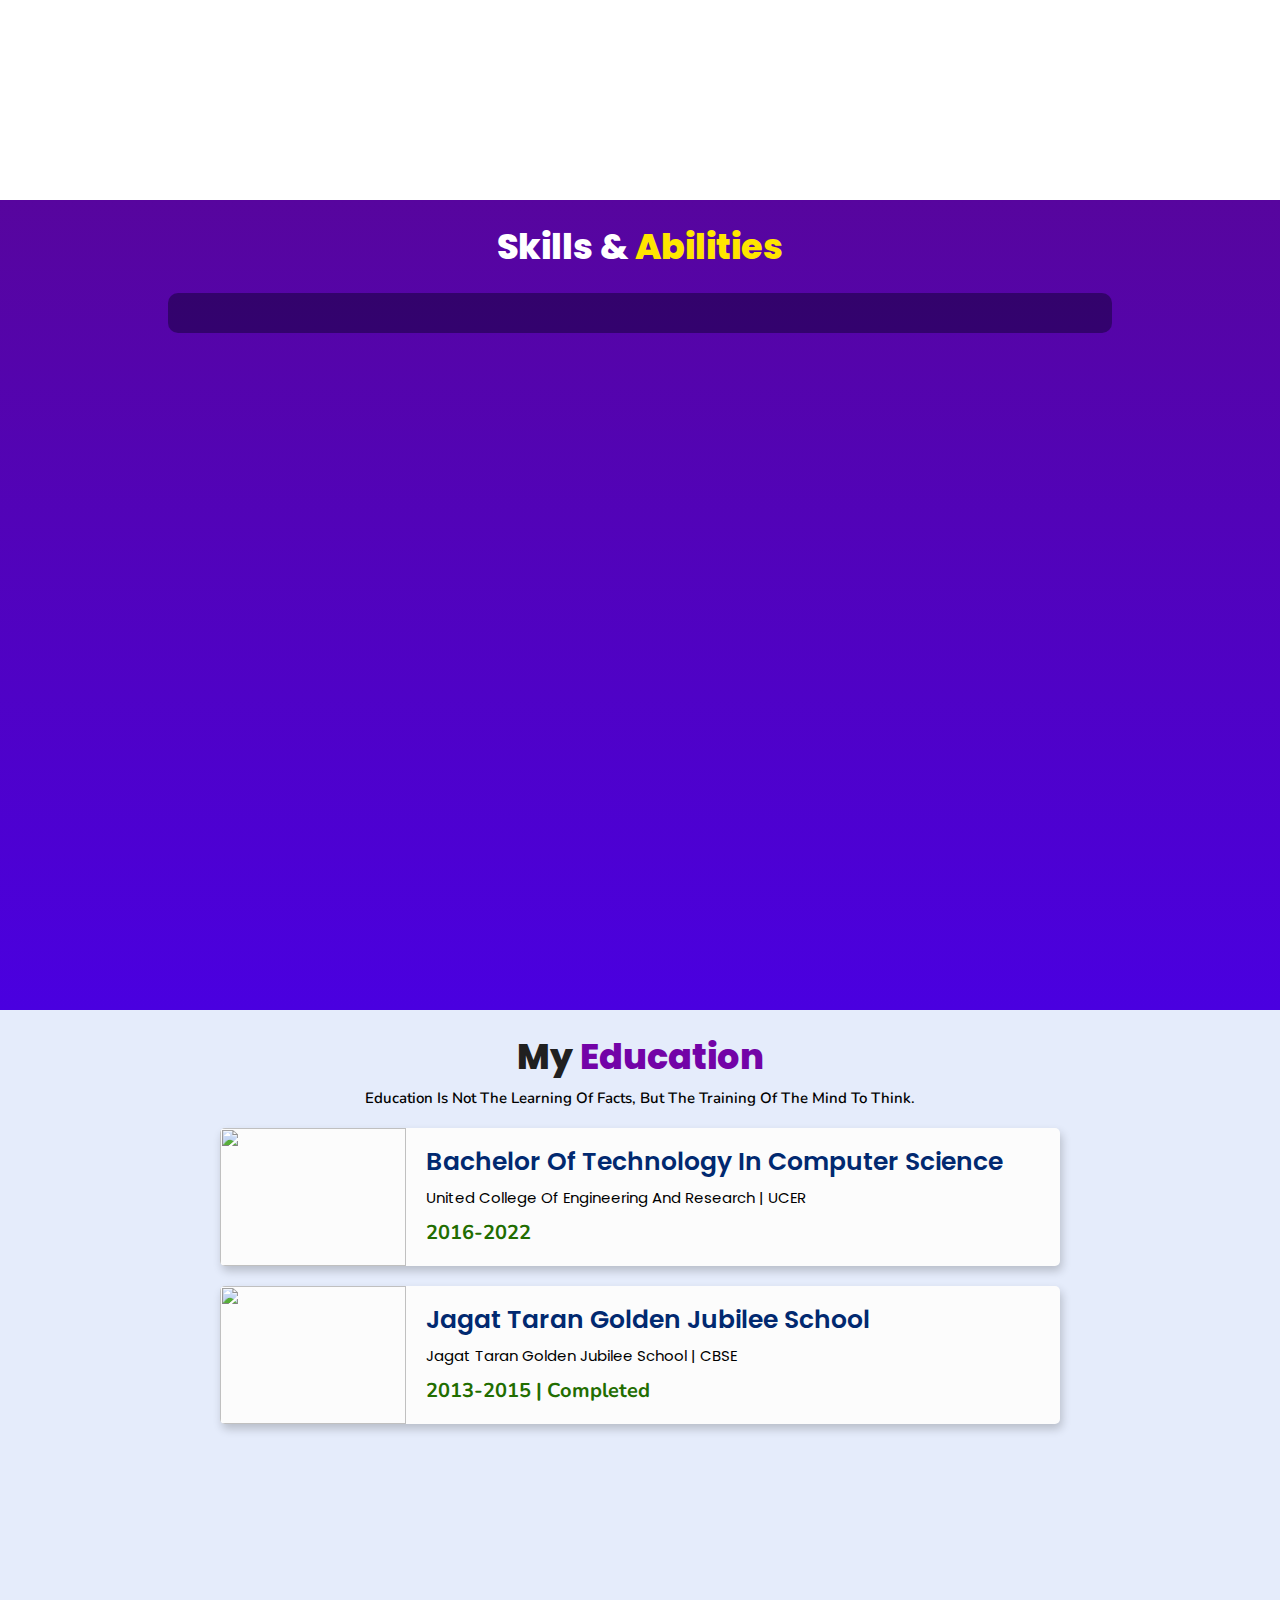
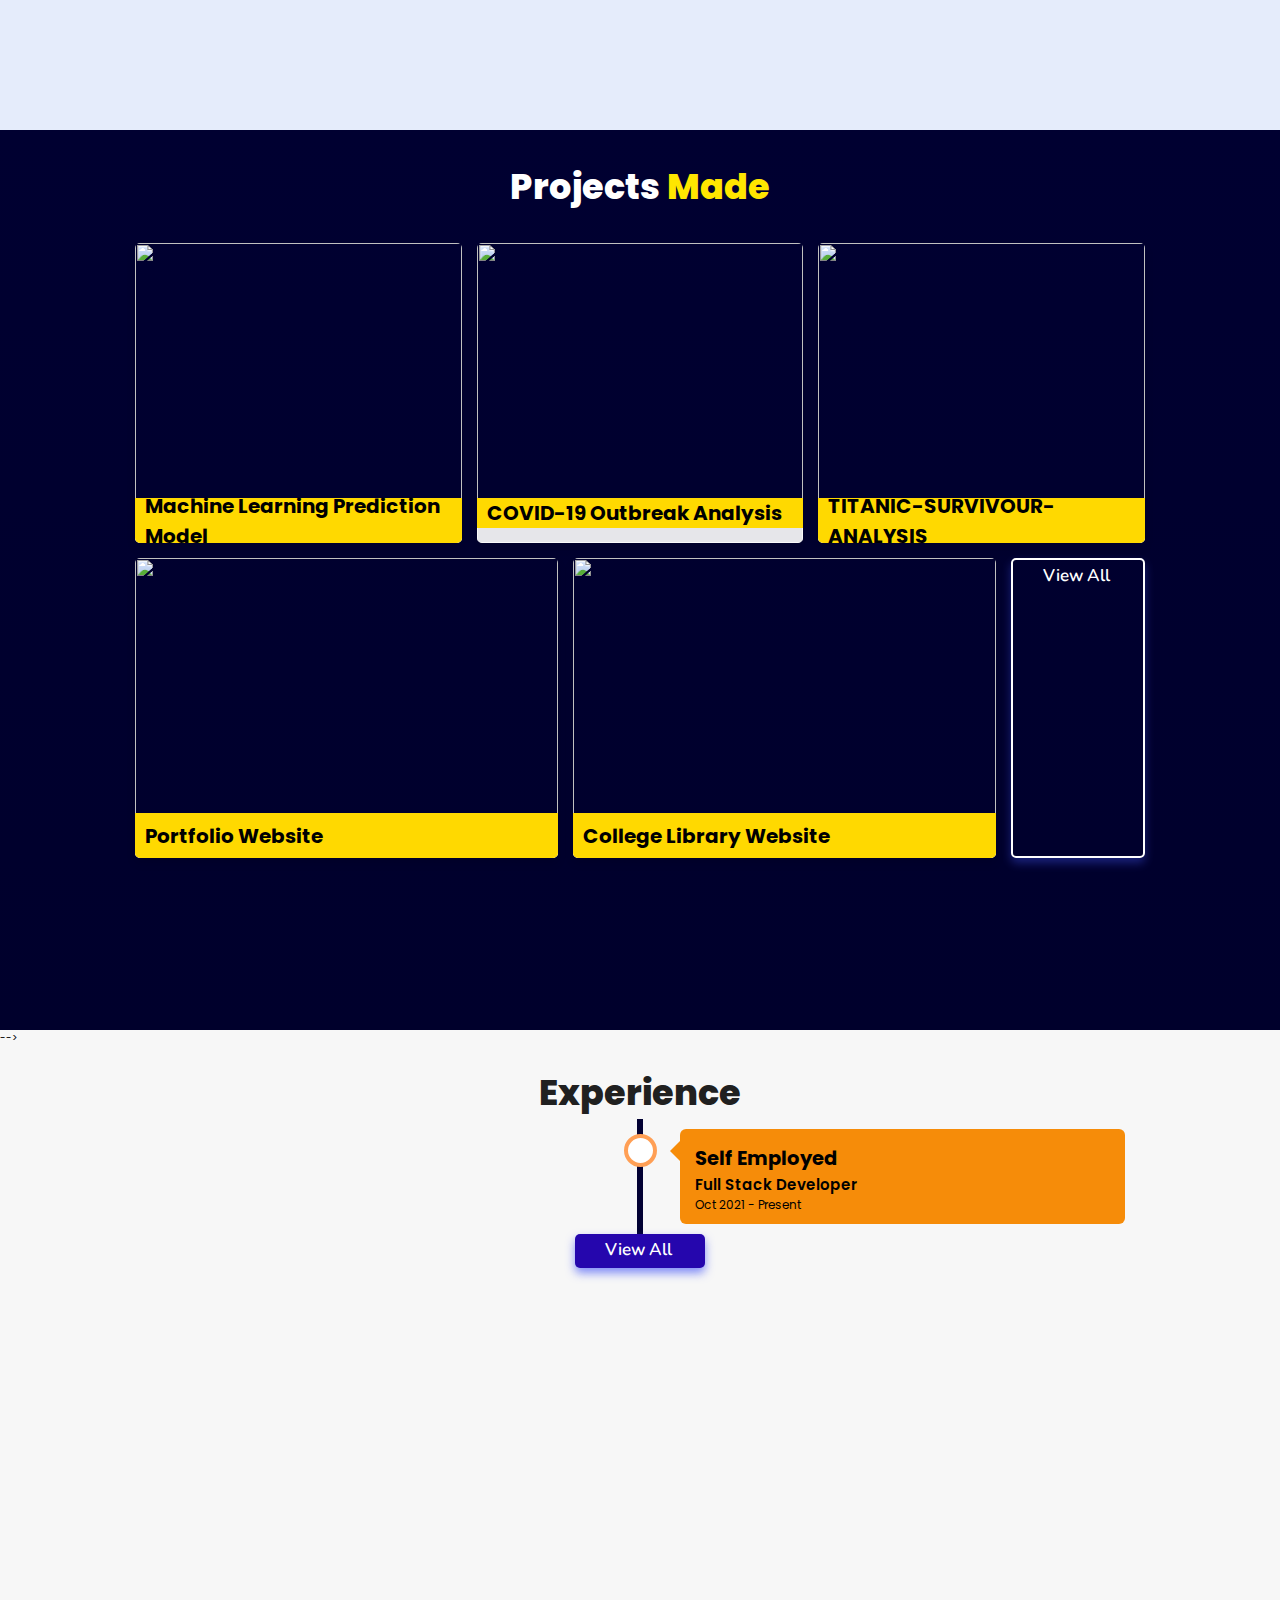
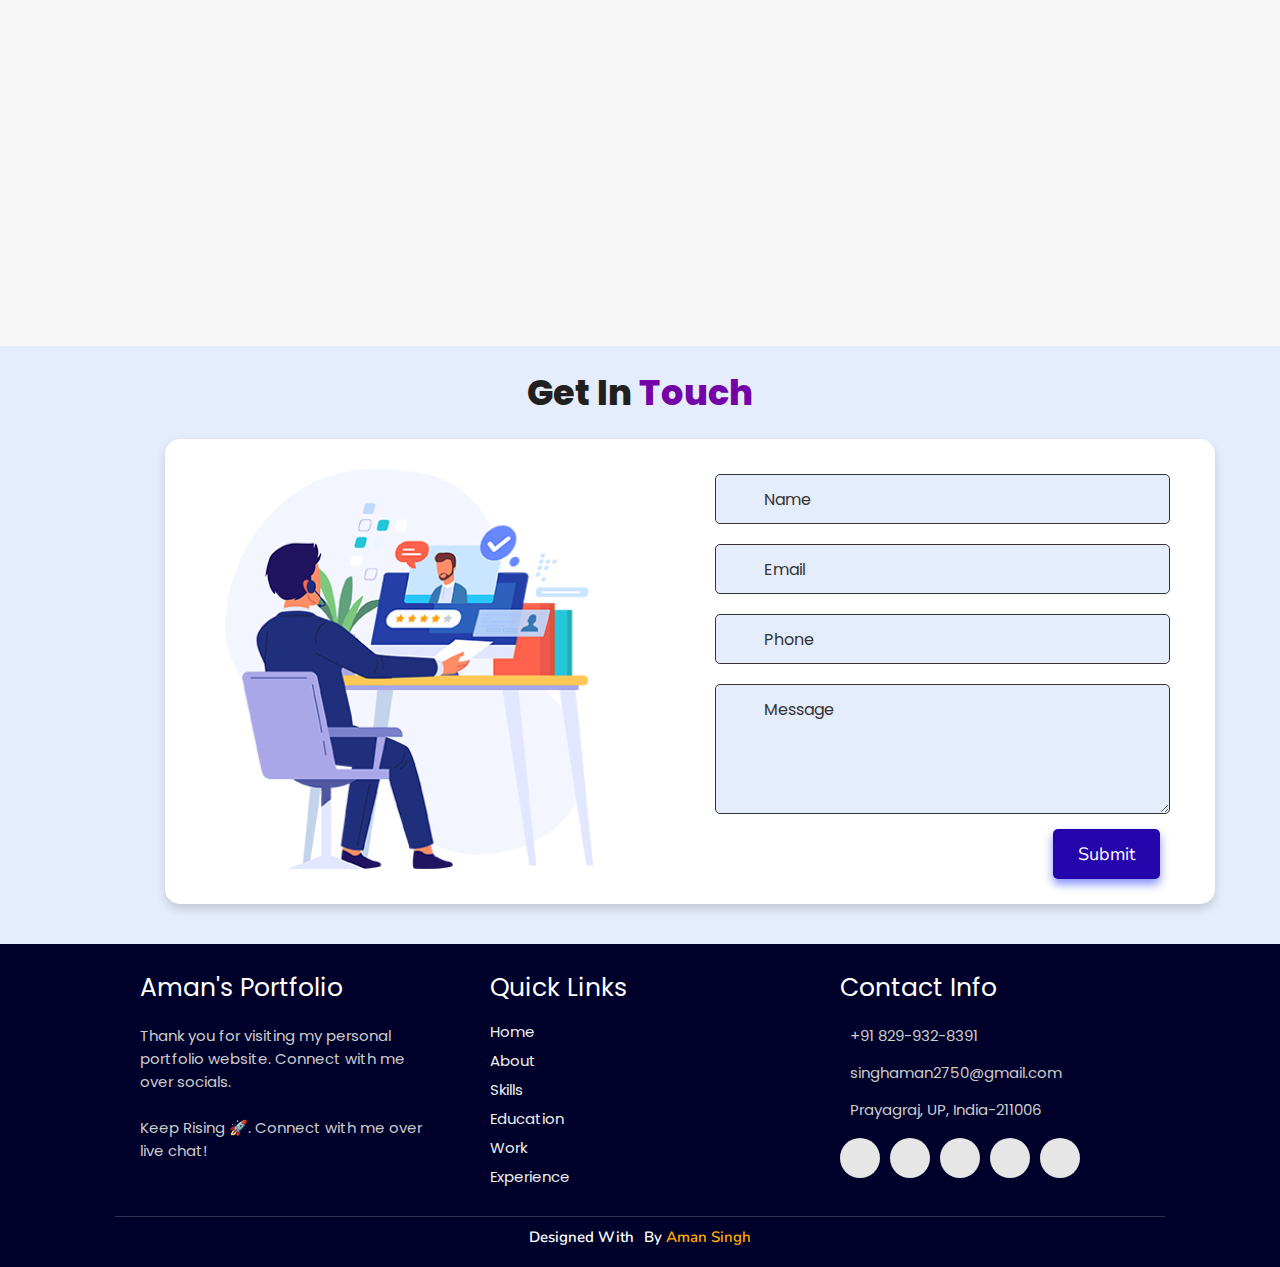
==== commit 0198408e: "added" ====
--- a/index.html
+++ b/index.html
@@ -26,7 +26,7 @@
         <a href="/" class="logo"><i class="fab fa-node-js"></i> Aman</a>
 
         <div id="menu" class="fas fa-bars"></div>
-        <nav class="navbar">
+        <nav class="navbar" id="nav-menu">
             <ul>
             <li><a class="active" href="#home">Home</a></li>
             <li><a href="#about">About</a></li>
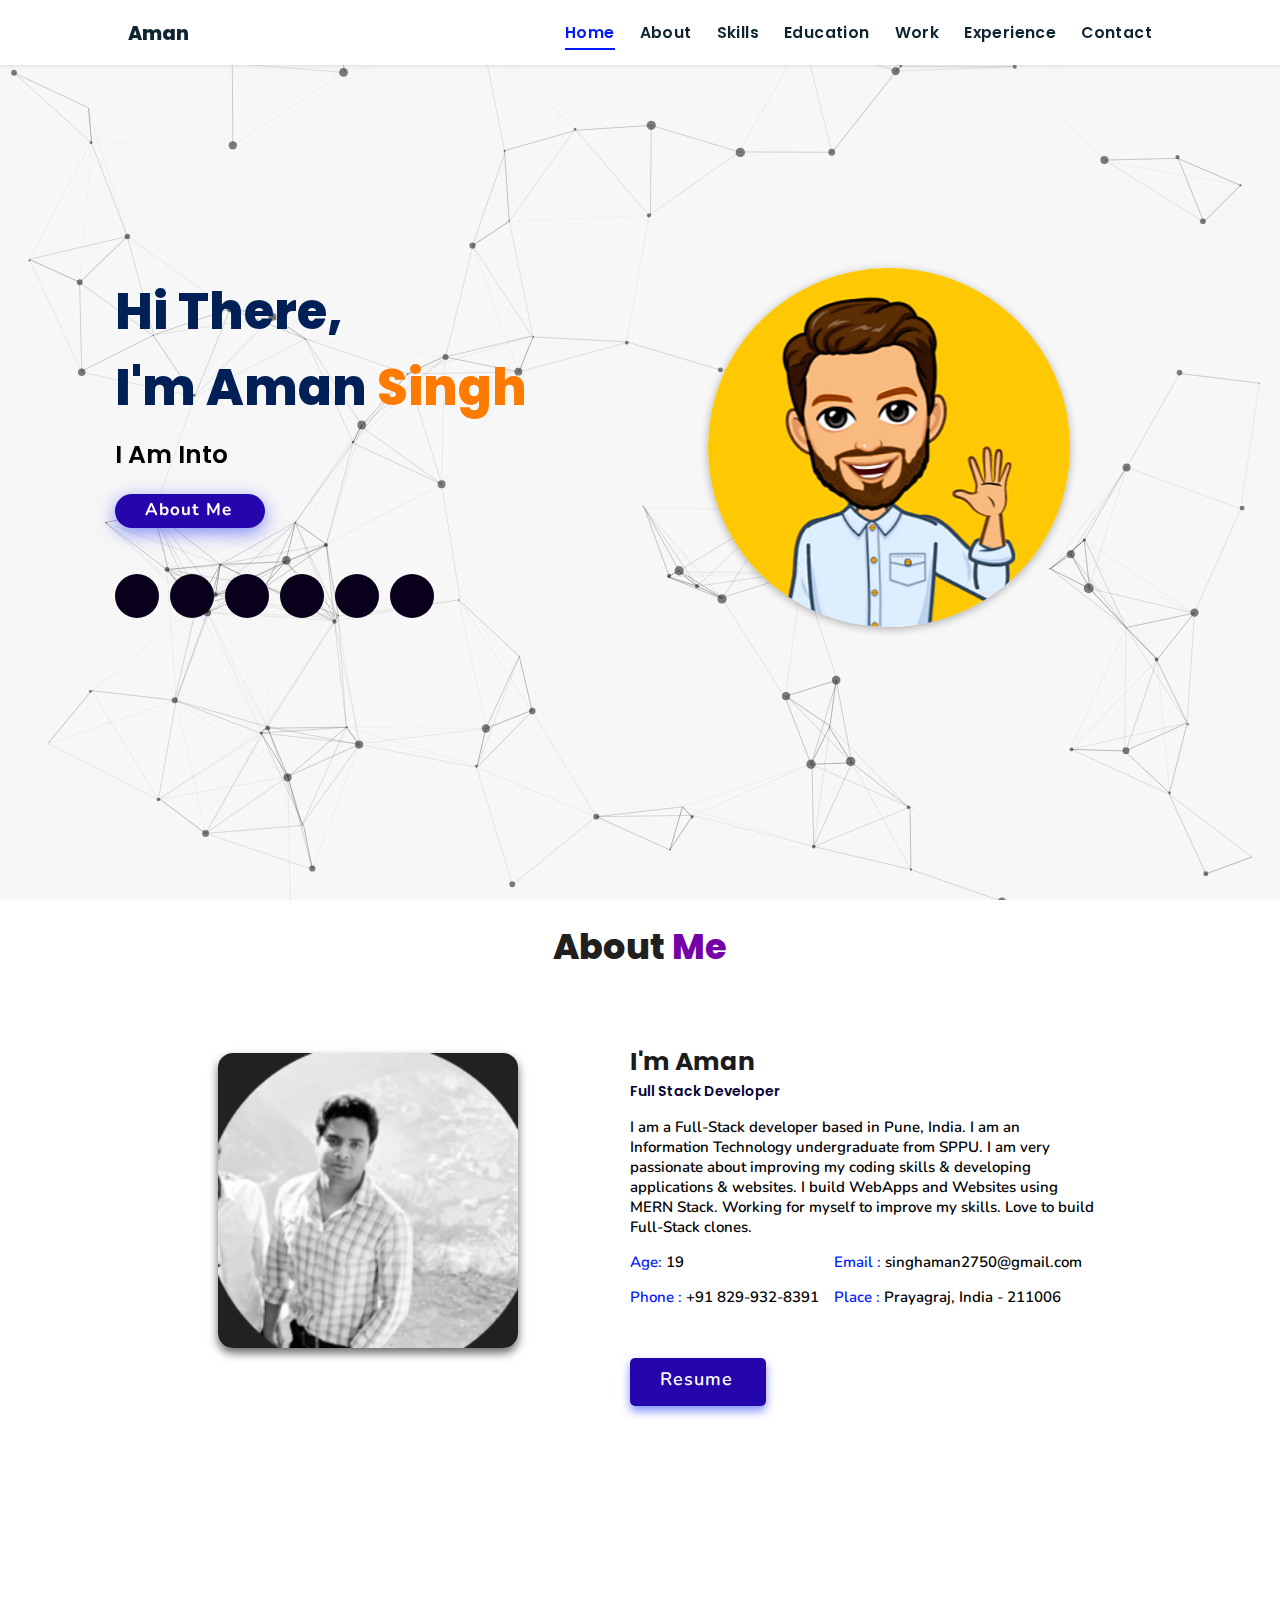
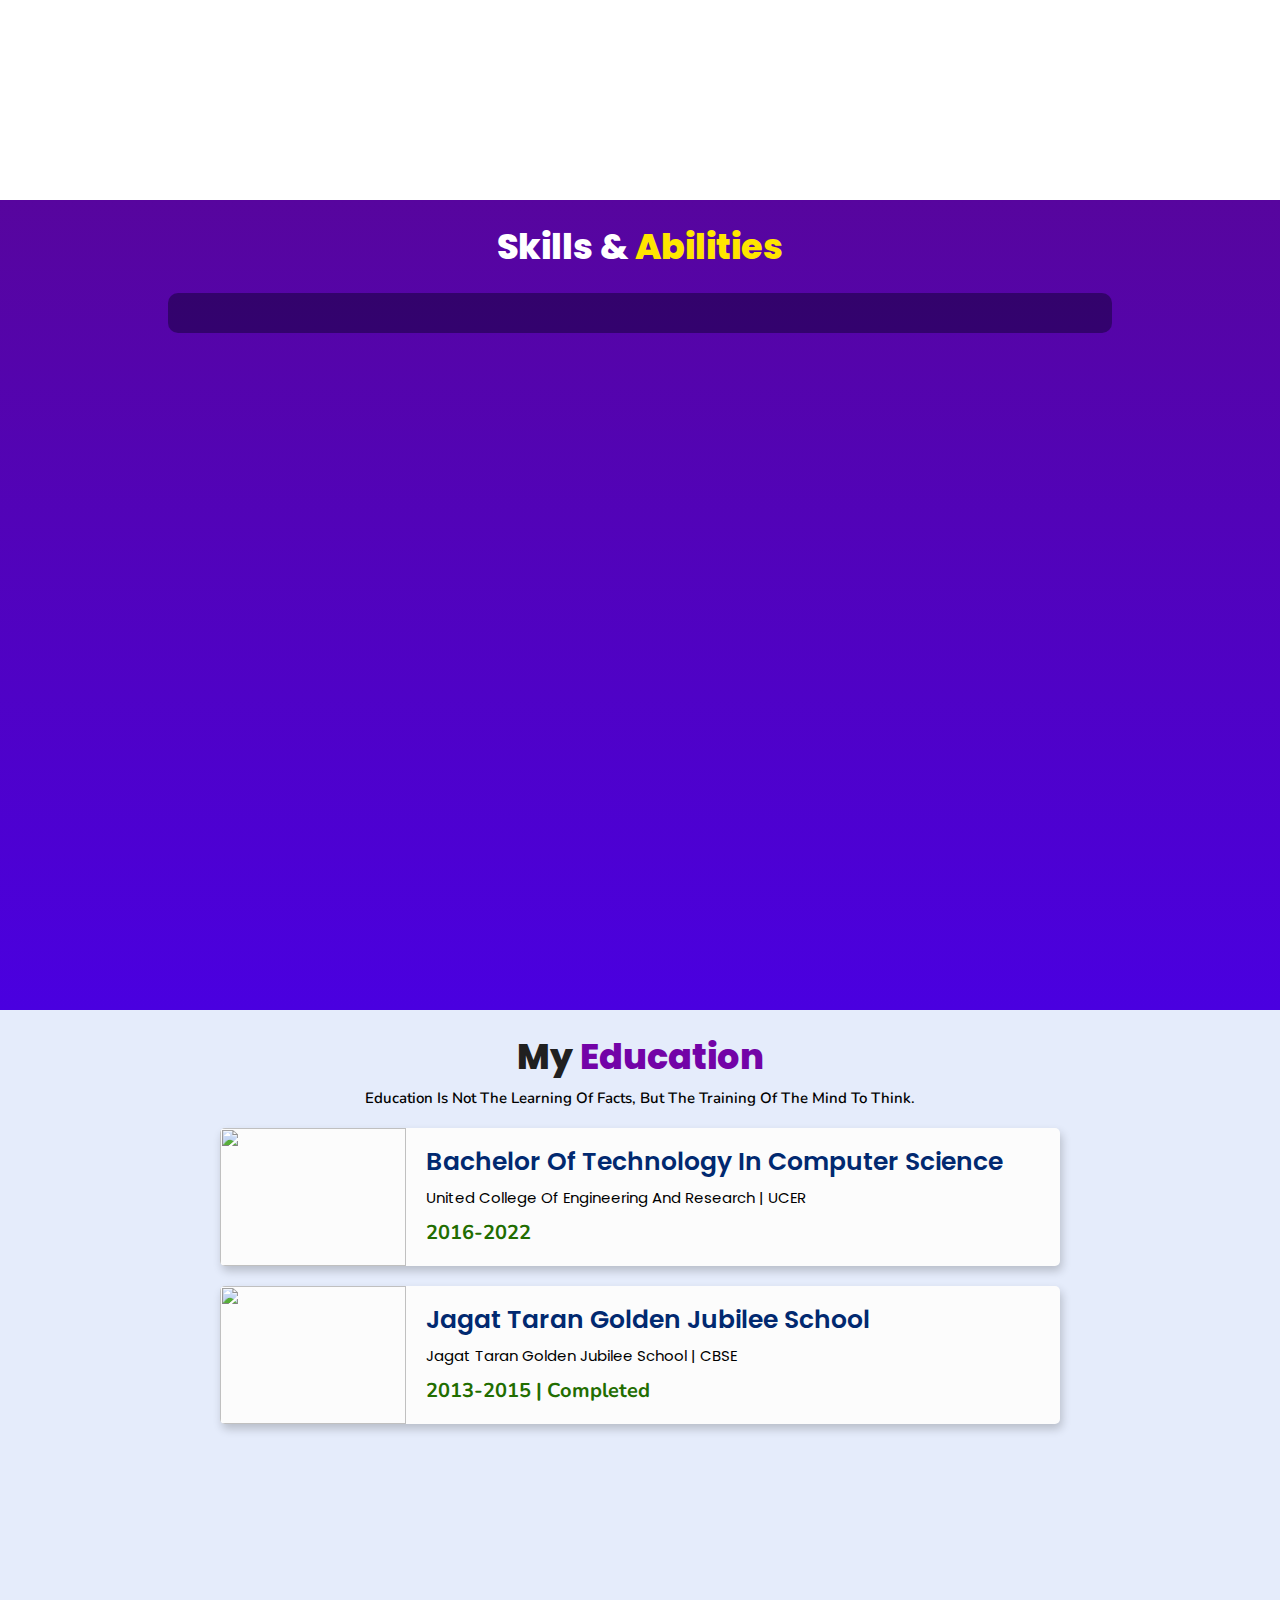
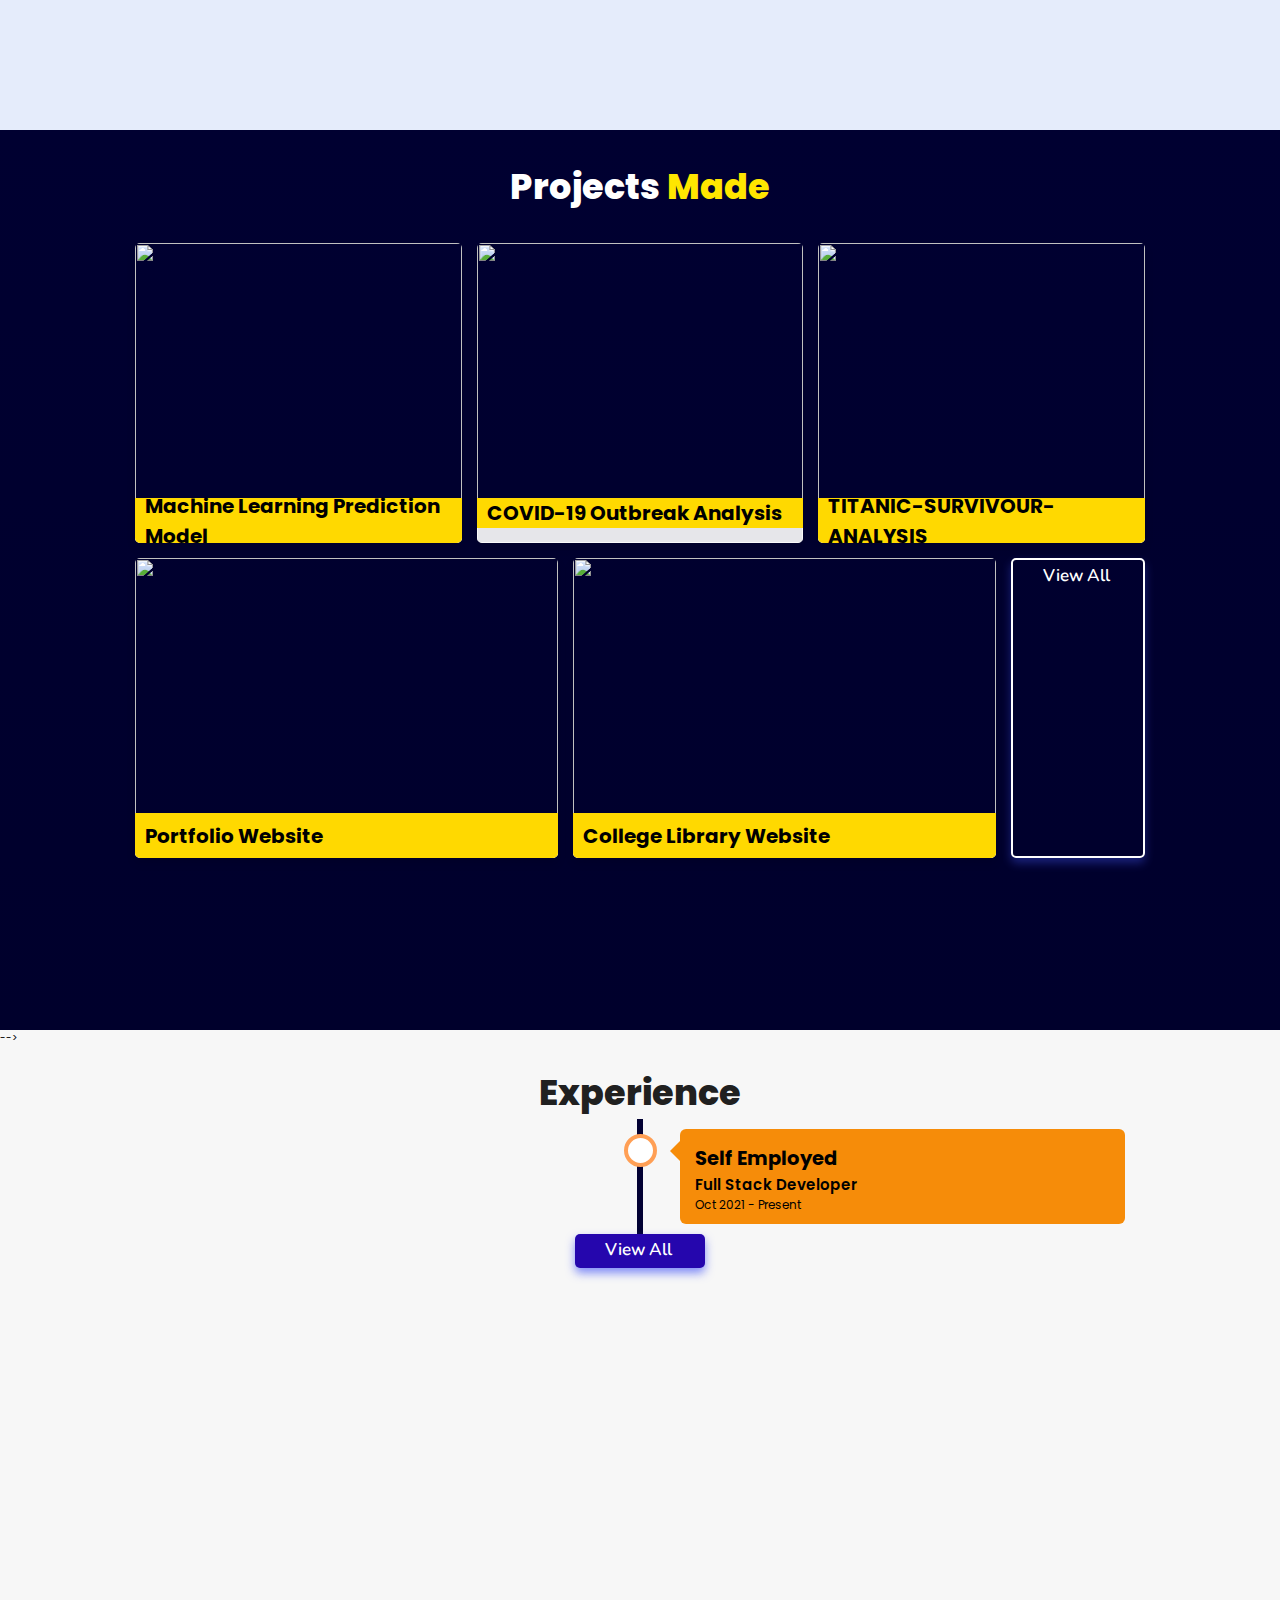
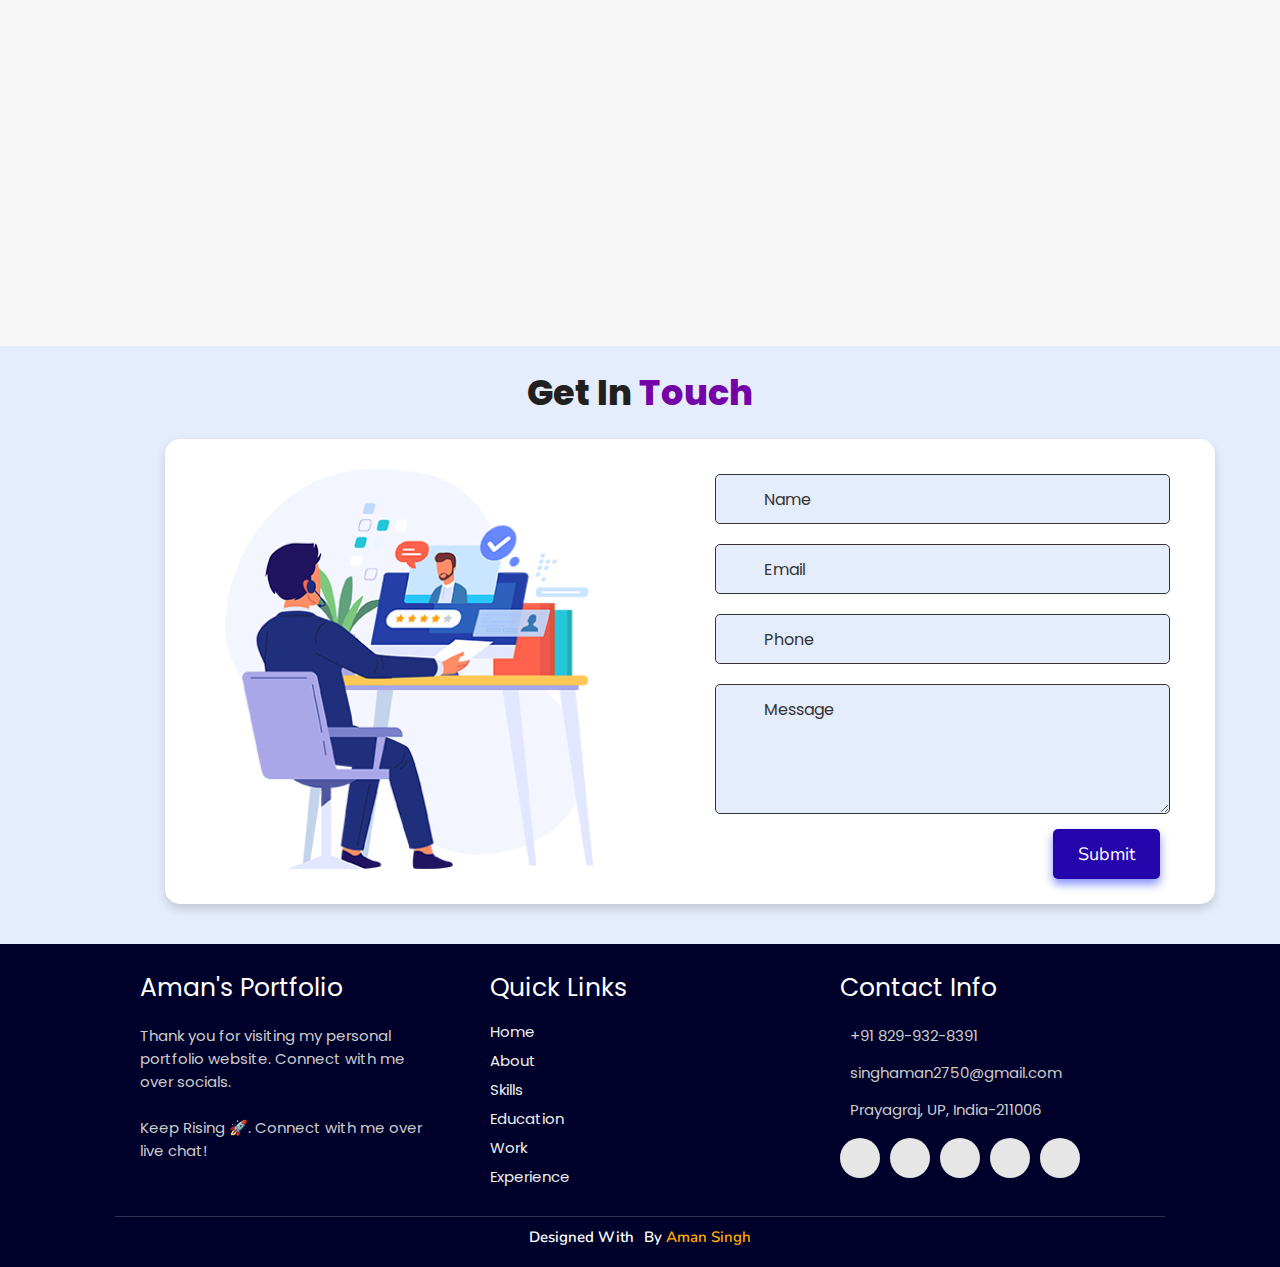
==== commit a8f1db8a: "id" ====
--- a/index.html
+++ b/index.html
@@ -22,11 +22,12 @@
 </div> -->
 
 <!-- navbar starts -->
+<div id="nav-menu">
 <header>
         <a href="/" class="logo"><i class="fab fa-node-js"></i> Aman</a>
 
         <div id="menu" class="fas fa-bars"></div>
-        <nav class="navbar" id="nav-menu">
+        <nav class="navbar">
             <ul>
             <li><a class="active" href="#home">Home</a></li>
             <li><a href="#about">About</a></li>
@@ -39,6 +40,7 @@
         </nav>
 </header>
 <!-- navbar ends -->
+</div>
 
 
 <!-- hero section starts -->
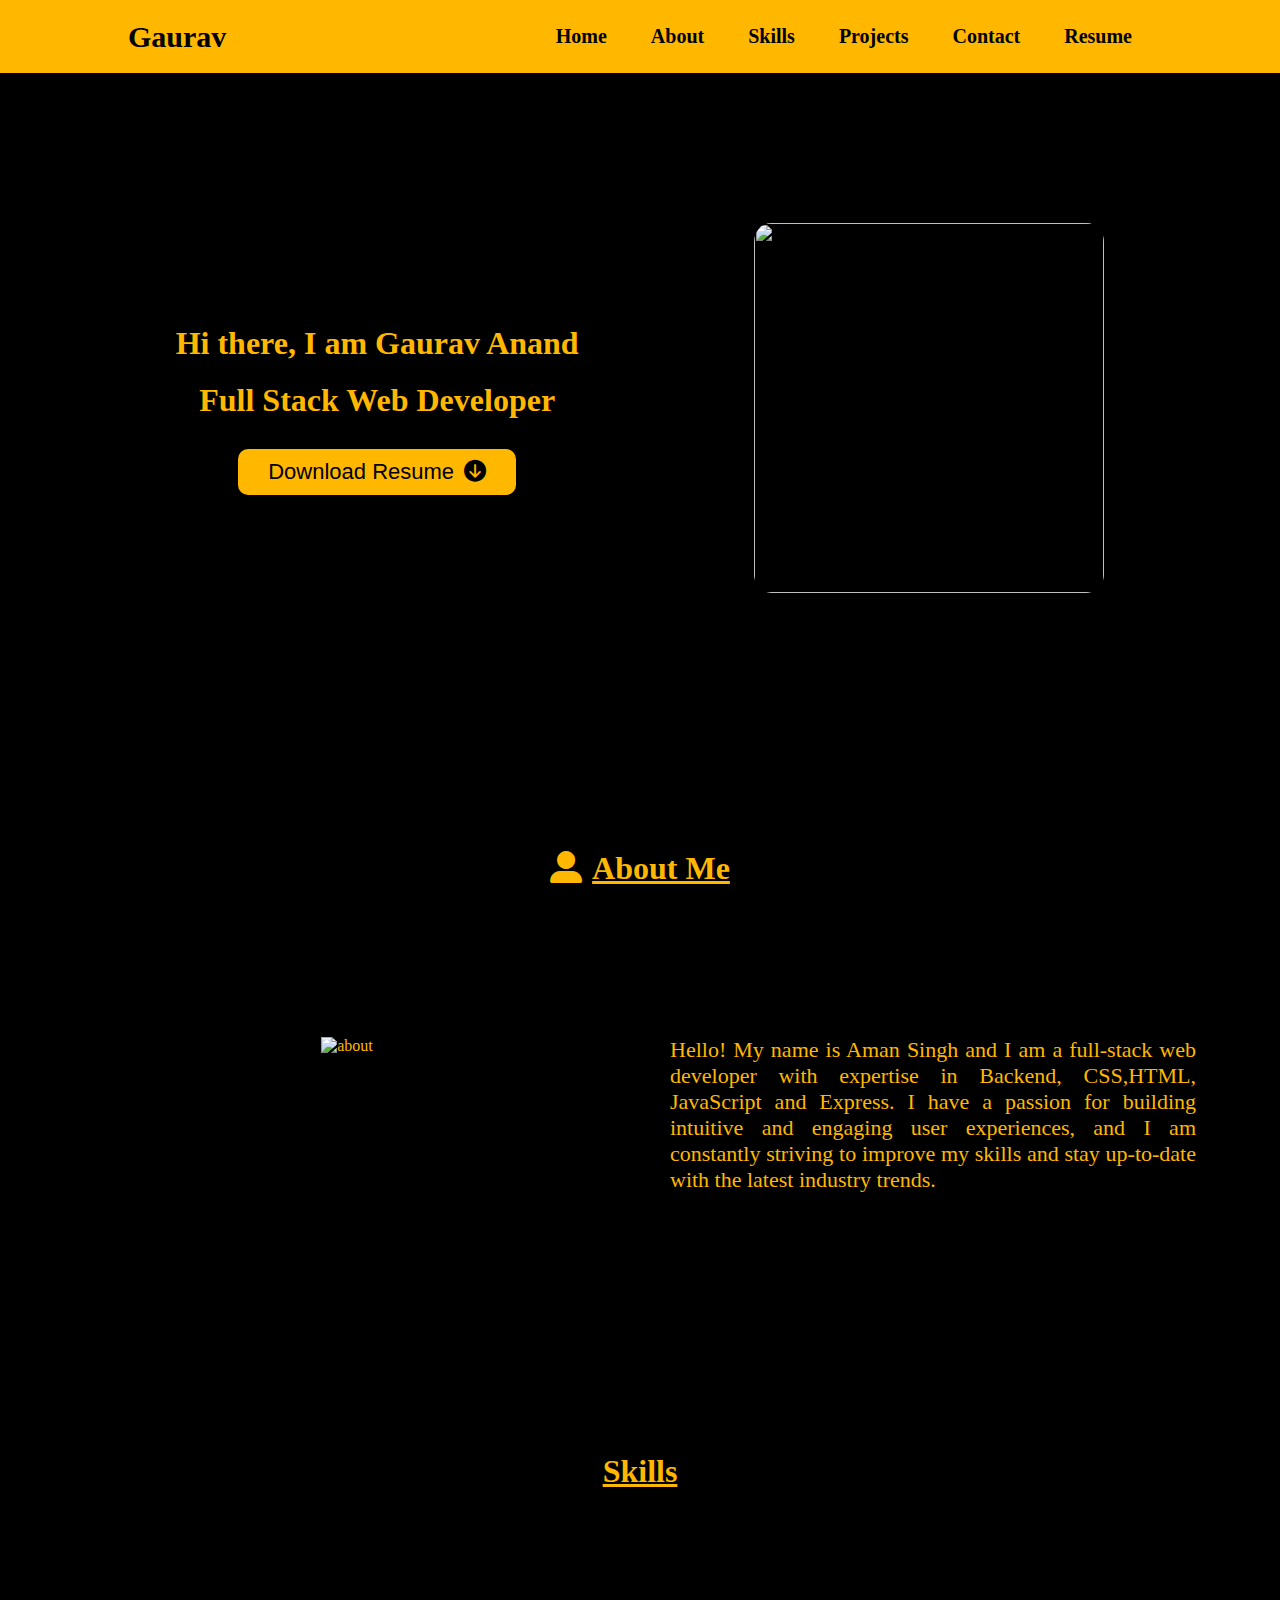
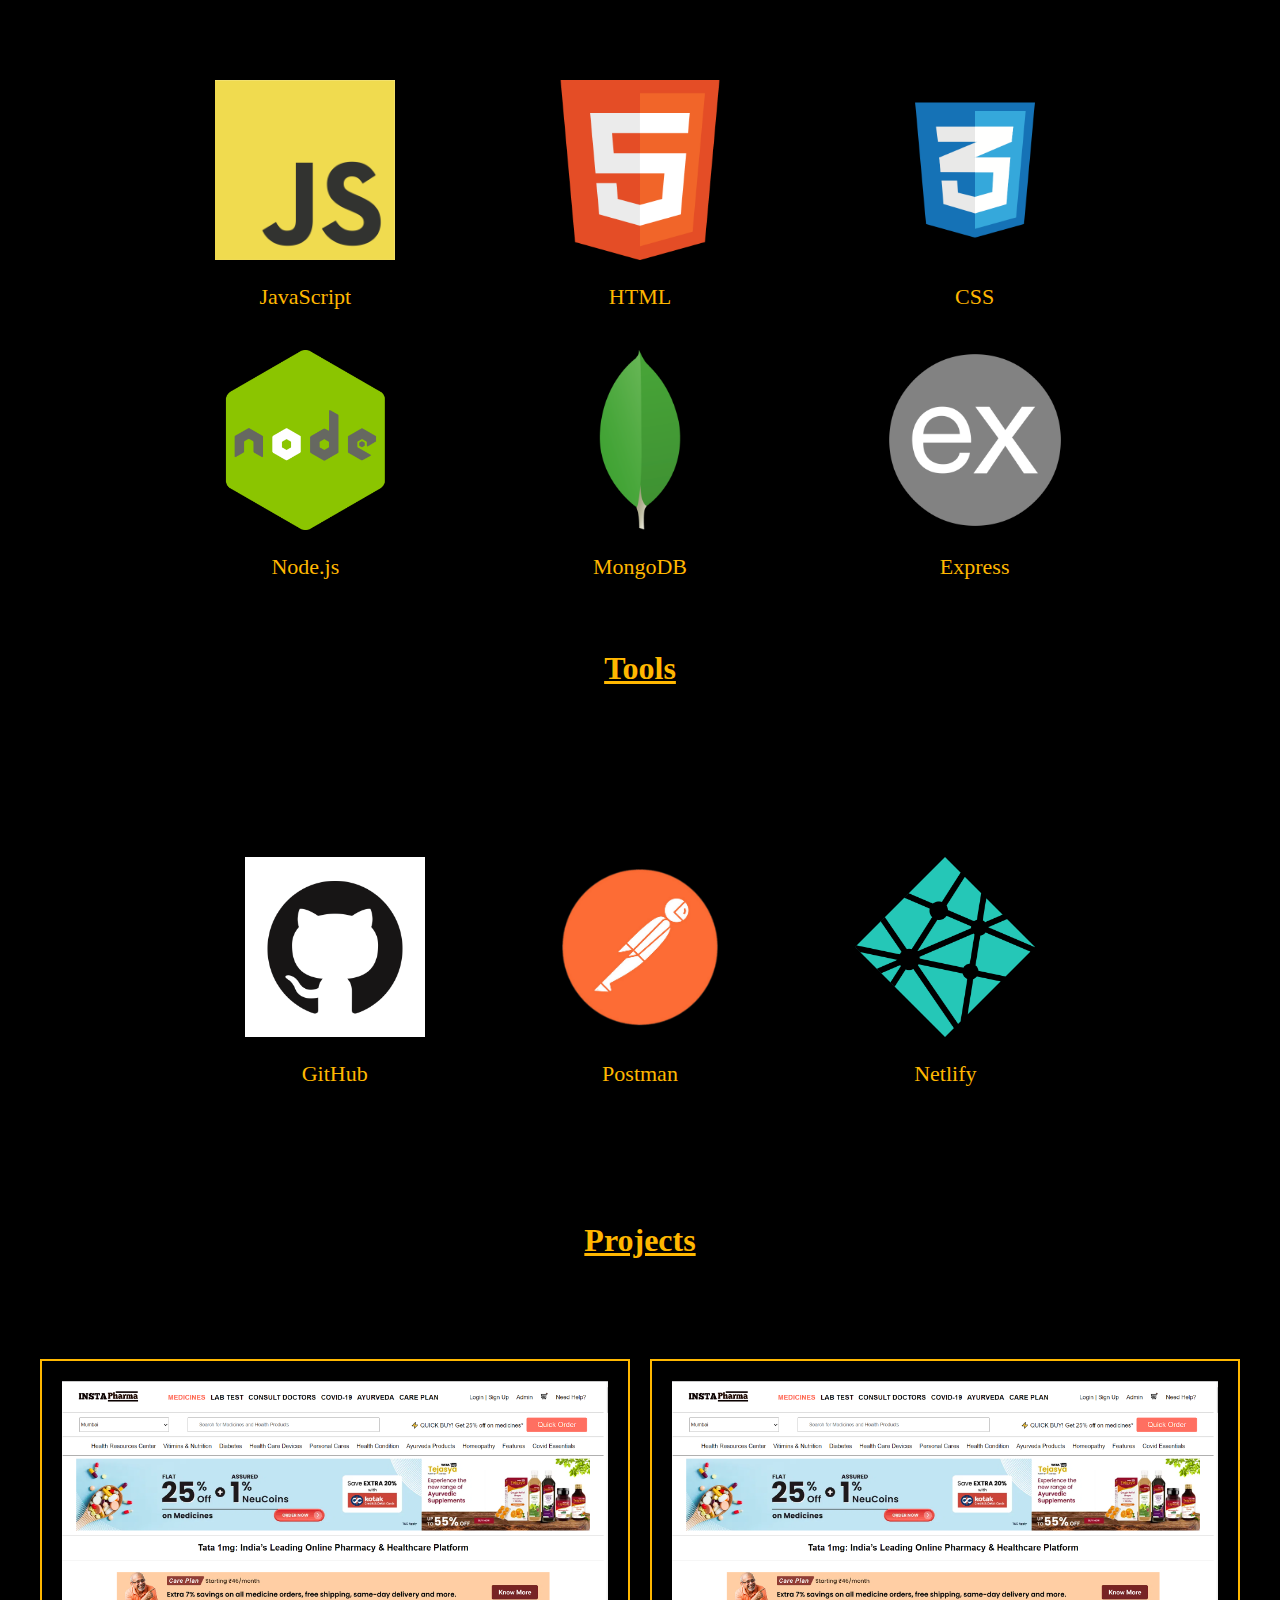
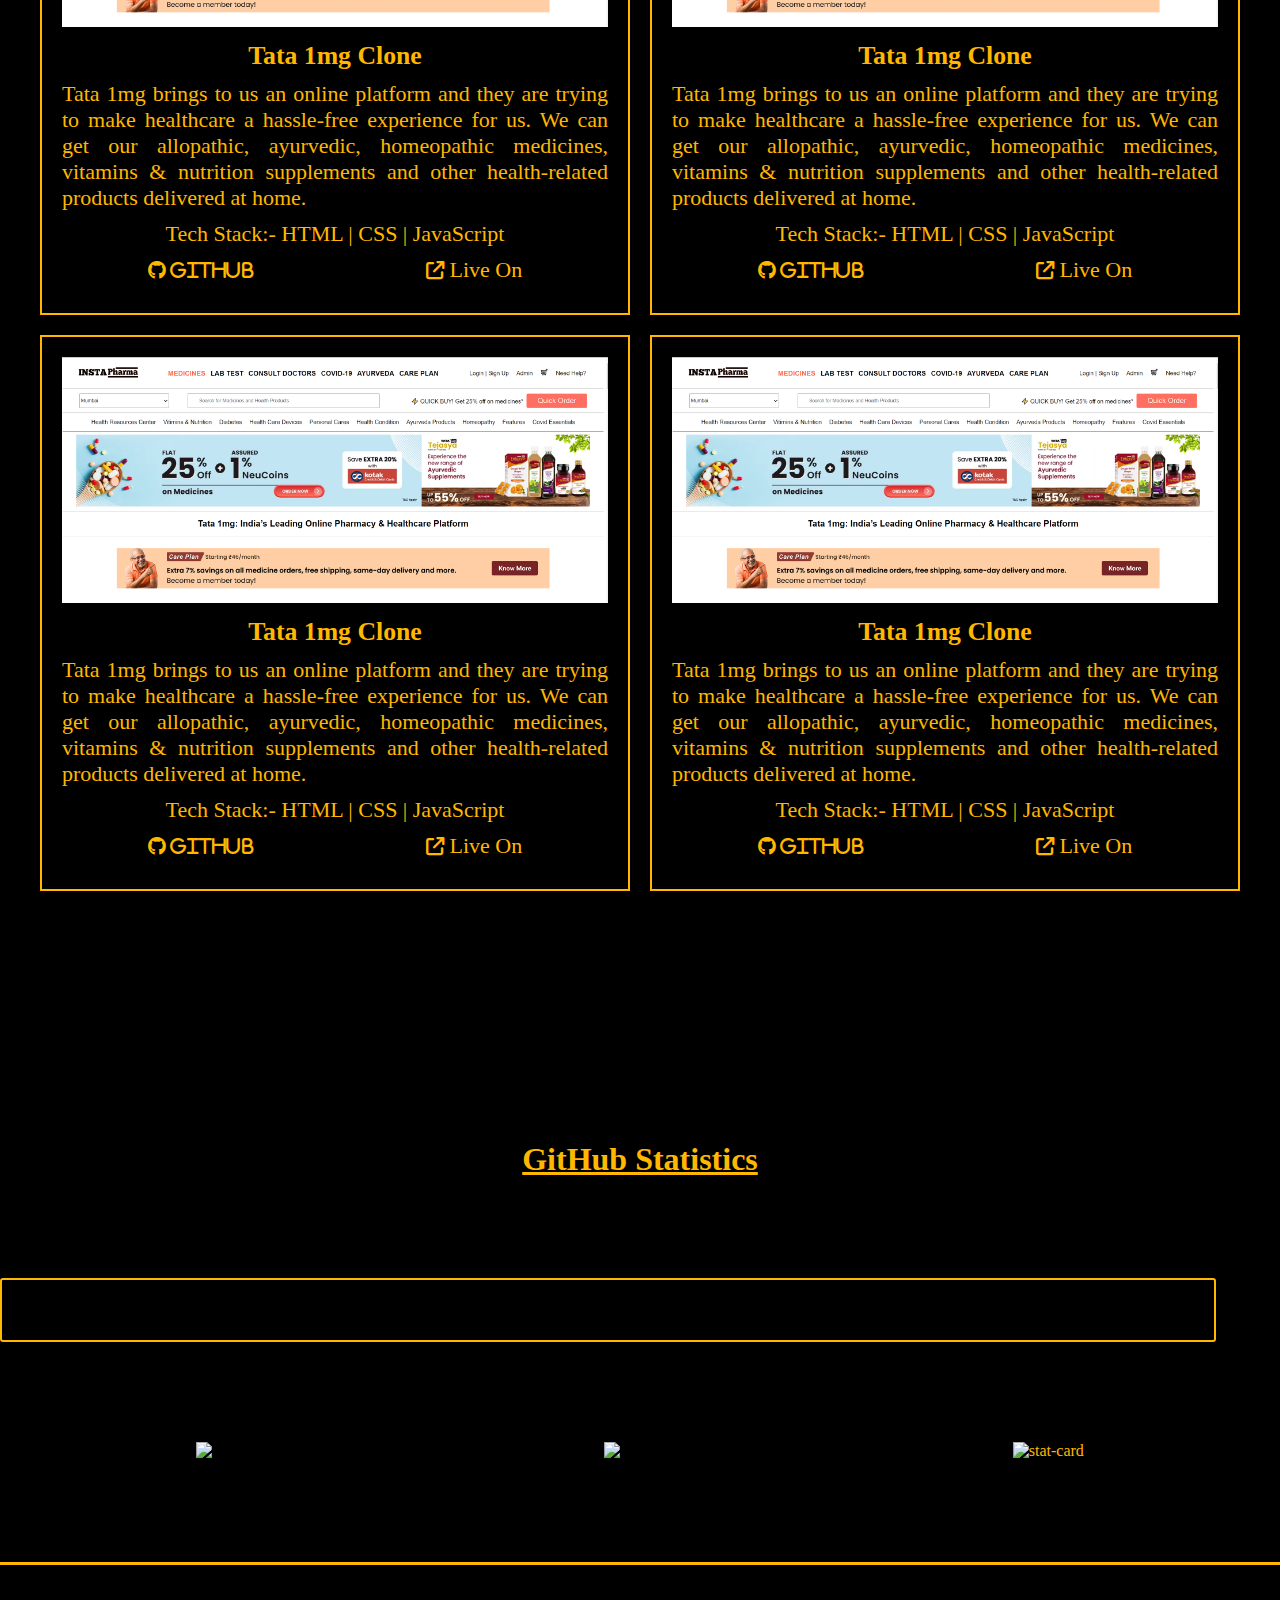
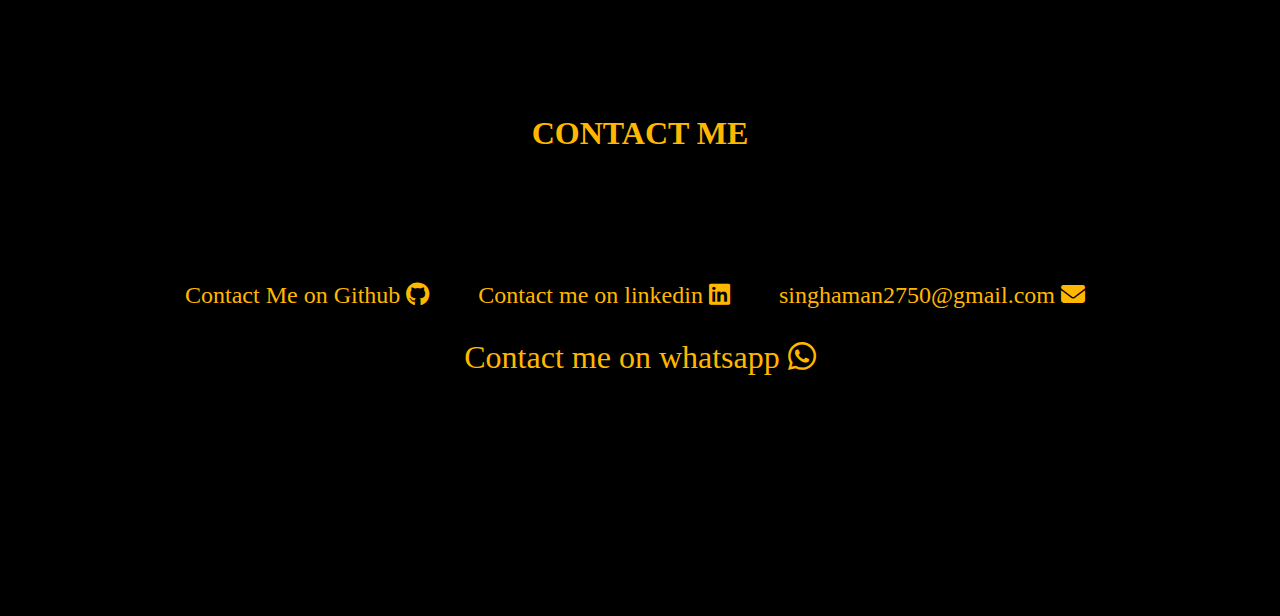
==== commit 7b933cc6: "added" ====
--- a/index.html
+++ b/index.html
@@ -1,427 +1,322 @@
 <!DOCTYPE html>
 <html lang="en">
+
 <head>
-    <meta charset="UTF-8">
-    <meta http-equiv="X-UA-Compatible" content="IE=edge">
-    <meta name="viewport" content="width=device-width, initial-scale=1.0">
-    <meta name="keywords" content="Aman Singh, portfolio, Aman, full stack dev, personal portfolio lifecodes, portfolio design, portfolio website, personal portfolio" />
-    <meta name="description" content="Welcome to Jigar's Portfolio. Full-Stack Web Developer and Android App Developer" />
-    <!-- Custom CSS -->
-    <link rel="stylesheet" href="./assets/css/style.css">
-    <!-- Font Awesome -->
-    <link rel="stylesheet" href="https://cdnjs.cloudflare.com/ajax/libs/font-awesome/5.15.3/css/all.min.css" integrity="sha512-iBBXm8fW90+nuLcSKlbmrPcLa0OT92xO1BIsZ+ywDWZCvqsWgccV3gFoRBv0z+8dLJgyAHIhR35VZc2oM/gI1w==" crossorigin="anonymous" referrerpolicy="no-referrer" />
-    <!-- Favicon -->
-    <link id='favicon' rel="shortcut icon" href="./assets/images/favicon.png" type="image/x-png">
-    <title>Portfolio | Aman Singh</title>
+    <meta charset="UTF-8" />
+    <meta http-equiv="X-UA-Compatible" content="IE=edge" />
+    <meta name="viewport" content="width=device-width, initial-scale=1.0" />
+    <title>Gaurav Anand Portfolio</title>
+    <link rel="stylesheet" href="index.css" />
+    <link rel="stylesheet" href="https://cdnjs.cloudflare.com/ajax/libs/font-awesome/6.3.0/css/all.min.css" />
+
+    <link rel="stylesheet" href="https://unpkg.com/github-calendar@latest/dist/github-calendar-responsive.css" />
 </head>
+
 <body>
-
-<!-- pre loader -->
-<!-- <div class="loader-container">
-  <img draggable="false" src="./assets/images/preloader.gif" alt="">
-</div> -->
-
-<!-- navbar starts -->
-<div id="nav-menu">
-<header>
-        <a href="/" class="logo"><i class="fab fa-node-js"></i> Aman</a>
-
-        <div id="menu" class="fas fa-bars"></div>
-        <nav class="navbar">
-            <ul>
-            <li><a class="active" href="#home">Home</a></li>
-            <li><a href="#about">About</a></li>
-            <li><a href="#skills">Skills</a></li>
-            <li><a href="#education">Education</a></li>
-            <li><a href="#work">Work</a></li>
-            <li><a href="#experience">Experience</a></li>
-            <li><a href="#contact">Contact</a></li>
+    <!-- nav bar section start-->
+    <div id="nav-menu">
+        <nav>
+            <a href="#" class="logo" style="color:black">Gaurav</a>
+            <ul id="sidemenu">
+                <li><a class="nav-link home" href="#">Home</a></li>
+                <li><a class="nav-link about" href="#about">About</a></li>
+                <li><a class="nav-link skills" href="#skills">Skills</a></li>
+                <li><a class="nav-link projects" href="#projects">Projects</a></li>
+                <li><a class="nav-link contact" href="#contact">Contact</a></li>
+                <li id="resume-button-1">
+                    <a class="nav-link resume" id="resume-link-1" href="https://drive.google.com/file/d/1Vs4EfiuNWMWk2B95WS-JoDSX0TBKWkp9/view?usp=share_link"
+                        download="Aman_Singh_Resume" target="_blank">Resume</a>
+                </li>
+                <i class="fas fa-times" onclick="closemenu()"></i>
             </ul>
+            <i class="fas fa-bars" onclick="openmenu()"></i>
         </nav>
-</header>
-<!-- navbar ends -->
-</div>
-
-
-<!-- hero section starts -->
-<section class="home" id="home">
-    <div id="particles-js"></div>
-
-    <div class="content">
-    <h2>Hi There,<br/> I'm Aman <span>Singh</span></h2>
-    <p>i am into <span class="typing-text"></span></p>
-    <a href="#about" class="btn"><span>About Me</span>
-      <i class="fas fa-arrow-circle-down"></i>
-    </a>
-    <div class="socials">
-        <ul class="social-icons">
-          <li><a class="linkedin" aria-label="LinkedIn" href="https://www.linkedin.com/in/aman-singh-b7b153193/" target="_blank"><i class="fab fa-linkedin"></i></a></li> 
-          <li><a class="github" aria-label="GitHub" href="https://github.com/singaman" target="_blank"><i class="fab fa-github"></i></a></li>
-          <li><a class="twitter" aria-label="Twitter" href="https://twitter.com/i/flow/single_sign_on" target="_blank"><i class="fab fa-twitter"></i></a></li>
-          <li><a class="telegram" aria-label="Telegram" href="https://t.me/lifecode5" target="_blank"><i class="fab fa-telegram-plane"></i></a></li>
-          <li><a class="instagram" aria-label="Instagram" href="https://www.instagram.com/jigarsable.dev"><i class="fab fa-instagram" target="_blank"></i></a></li>
-          <li><a class="dev" aria-label="Dev" href="https://dev.to/jigarsable" target="_blank"><i class="fab fa-dev"></i></a></li>
-        </ul>
-      </div>
-    </div>
-<div class="image">
-    <img draggable="false" class="tilt" src="./assets/images/hero.png" alt="">
-</div>
-</section>
-<!-- hero section ends -->
-
-
-<!-- about section starts -->
-<section class="about" id="about">
-    <h2 class="heading"><i class="fas fa-user-alt"></i> About <span>Me</span></h2>
-    
-    <div class="row">
-
-    <div class="image">
-        <img draggable="false" class="tilt" src="./assets/images/profile2.png" alt="">
-    </div>
-    <div class="content">
-        <h3>I'm Aman</h3>
-        <span class="tag">Full Stack Developer</span>
-        
-        <p>I am a Full-Stack developer based in Pune, India. 
-          I am an Information Technology undergraduate from SPPU.
-          I am very passionate about improving my coding skills & developing applications & websites.
-          I build WebApps and Websites using MERN Stack.
-          Working for myself to improve my skills.
-          Love to build Full-Stack clones. </p>
-        
-        <div class="box-container">
-            <div class="box">
-              <p><span> age: </span> 19</p>
-              <p><span> phone : </span> +91 829-932-8391</p>
-            </div>
-            <div class="box">
-              <p><span> email : </span> singhaman2750@gmail.com</p>
-              <p><span> place : </span> Prayagraj, India - 211006</p>
-            </div>
-        </div>
-        
-        <div class="resumebtn">
-            <a href="#" class="btn"><span>Resume</span>
-                <i class="fas fa-chevron-right"></i>
-            </a>
-        </div>
-
-    </div>
-    </div>
-</section>
-<!-- about section ends -->
-
-<!-- skills section starts -->
-<section class="skills" id="skills">
-
-    <h2 class="heading"><i class="fas fa-laptop-code"></i> Skills & <span>Abilities</span></h2>
-
-    <div class="container">
-          <div class="row" id="skillsContainer">
-
-            <!-- <div class="bar">
-              <div class="info">
-                <img src="https://img.icons8.com/color/48/000000/adobe-xd.png"/>
-                <span>AdobeXD</span>
-              </div>
-            </div> -->
-
-      </div>
-</div>
-</section>
-<!-- skills section ends -->
-
-
-<!-- education section starts -->
-<section class="education" id="education">
-
-  <h1 class="heading"><i class="fas fa-graduation-cap"></i> My <span>Education</span></h1>
-
-    <p class="qoute">Education is not the learning of facts, but the training of the mind to think.</p>
-
-    <div class="box-container">
-
-    <div class="box">
-        <div class="image">
-        <img draggable="false" src="https://images.shiksha.com/mediadata/images/1493607107phpIvSX6r.jpeg" alt="">
-        </div>
-        <div class="content">
-        <h3>Bachelor of Technology in Computer Science</h3>
-        <p>United College of engineering and research | UCER</p>
-        <h4>2016-2022 </h4>
-        </div>
-    </div>
-
-    <div class="box">
-      <div class="image">
-      <img draggable="false" src="https://www.yayskool.com/images/school/405671327671jagat-taran-golden-jubilee=school-allahabad%20(1).jpg" alt="">
-      </div>
-      <div class="content">
-      <h3>Jagat Taran Golden Jubilee School</h3>
-      <p>Jagat Taran Golden Jubilee School | CBSE</p>
-      <h4>2013-2015 | Completed</h4>
-      </div>
-    </div>
-
-</div>
-</section>
-<!-- education section ends -->
-
-
-<!-- work project section starts -->
-<section class="work" id="work">
-
-  <h2 class="heading"><i class="fas fa-laptop-code"></i> Projects <span>Made</span></h2>
-
-  <div class="box-container">
-
-    
-
-
-    <div class="box tilt">
-      <img draggable="false" src="./assests/images/projects/mlpr.jpg" alt="" />
-      <div class="content">
-        <div class="tag">
-        <h3>Machine Learning Prediction Model</h3>
-        </div>
-        <div class="desc">
-          <p>In this regression task we will predict the percentage of marks that a student is expected to score based upon the number of hours they studied.
-            This is a simple linear regression task as it involves just two variables. Data can be found at http://bit.ly/w-data.
-            What will be predicted score if a student study for 9.25 hrs in a day? 
-            </p>
-          <div class="btns">
-            <a href="https://github.com/SauravMukherjee44/The-Sparks-Foundation---Machine-Learning-Task-1/blob/main/Sparks%20Foundation%20Task%20-1%20.ipynb" class="btn" target="_blank"><i class="fas fa-eye"></i> View</a>
-            <a href="https://github.com/SauravMukherjee44/The-Sparks-Foundation---Machine-Learning-Task-1" class="btn" target="_blank"><i class="fas fa-code"></i> Code</a>
-          </div>
-        </div>
-      </div>
-    </div>
-
-    <div class="box tilt">
-      <img draggable="false" src="./assests/images/projects/covidml.png" alt="" />
-      <div class="content">
-        <div class="tag">
-        <h3>COVID-19 Outbreak Analysis</h3>
-        </div>
-        <div class="desc">
-          <p>We all know that coronavirus is spreading on a daily basis in India. So, let's try to visualise how fast it is spreading. First, let's look at the dashboard created by Johns Hopkins University. You can look at the following live dashboard to see the real-time trend. COVID-19 Live Dashboard Now, let's create a similar map for India using Python to visualise the most affected states in India due to coronavirus.</p>
-          <div class="btns">
-            <a href="https://github.com/SauravMukherjee44/COVID-19-Outbreak-Analysis-Using-Data-Science/blob/main/COVID-19%20Outbreak%20Analysis%20.ipynb" class="btn" target="_blank"><i class="fas fa-eye"></i> View</a>
-            <a href="https://github.com/SauravMukherjee44/COVID-19-Outbreak-Analysis-Using-Data-Science" class="btn" target="_blank">Code <i class="fas fa-code"></i></a>
-          </div>
-        </div>
-      </div>
-    </div>
-    
-
-    <div class="box tilt">
-      <img draggable="false" src="./assests/images/projects/Titanic.png" alt="" />
-      <div class="content">
-        <div class="tag">
-        <h3>TITANIC-SURVIVOUR-ANALYSIS</h3>
-        </div>
-        <div class="desc">
-          <p>In this project we are going to build an artificial intelligence neural network to classify the passengers into two classes based on whether they survived the titanic incident or not</p>
-          <div class="btns">
-            <a href="https://github.com/SauravMukherjee44/TITANIC-SURVIVOUR-ANALYSIS/blob/main/Titanic_Survivors_Analysis_By_Saurav_.ipynb" class="btn" target="_blank"><i class="fas fa-eye"></i> View</a>
-            <a href="https://github.com/SauravMukherjee44/TITANIC-SURVIVOUR-ANALYSIS" class="btn" target="_blank">Code <i class="fas fa-code"></i></a>
-          </div>
-        </div>
-      </div>
-    </div>
-    
-    <div class="box tilt">
-      <img draggable="false" src="./assests/images/projects/portfolio1.png" alt="" />
-      <div class="content">
-        <div class="tag">
-        <h3>Portfolio Website</h3>
-        </div>
-        <div class="desc">
-          <p>Personal portfolio website. Don't need much info about it, just scroll down. You're here only!</p>
-          <div class="btns">
-            <a href="https://sauravmukherjee44.github.io/Portfolio-Saurav-Mukherjee/" class="btn" target="_blank"><i class="fas fa-eye"></i> View</a>
-            <a href="https://github.com/SauravMukherjee44/Portfolio-Saurav-Mukherjee" class="btn" target="_blank">Code <i class="fas fa-code"></i></a>
-          </div>
-        </div>
-      </div>
-    </div>
-
-    <div class="box tilt">
-      <img draggable="false" src="./assests/images/projects/Library.png" alt="" />
-      <div class="content">
-        <div class="tag">
-        <h3>College Library Website</h3>
-        </div>
-        <div class="desc">
-          <p>This is a College Library Website in which you can keep a record of all the books you have issued. 
-          © 2021 Saurav Mukherjee</p>
-          <div class="btns">
-            <a href="https://sauravmukherjee44.github.io/Aec-Library-Website/" class="btn" target="_blank"><i class="fas fa-eye"></i> View</a>
-            <a href="https://github.com/SauravMukherjee44/Aec-Library-Website" class="btn" target="_blank">Code <i class="fas fa-code"></i></a>
-          </div>
-        </div>
-      </div>
-    </div>
-
-    
-    
-    
-    
-
-<div class="viewall">
-  <a href="/Portfolio-Saurav-Mukherjee/projects" class="btn"><span>View All</span>
-    <i class="fas fa-arrow-right"></i>
-</a>
-</div>
-
-</section> -->
-<!-- work project section ends
-
-<!-- experience section starts -->
-<section class="experience" id="experience">
-
-  <h2 class="heading"><i class="fas fa-briefcase"></i> Experience </h2>
-
-  <div class="timeline">
-
-    <div class="container right">
-      <div class="content">
-        <div class="tag">
-          <h2>Self Employed</h2>
-        </div>
-        <div class="desc">
-            <h3>Full Stack Developer</h3>
-            <p>Oct 2021 - present</p>
-        </div>
-      </div>
-    </div>
-
-  <div class="morebtn">
-    <a href="/experience" class="btn"><span>View All</span>
-      <i class="fas fa-arrow-right"></i>
-  </a>
-  </div>
-
-</div>
-
-</section>
-<!-- experience section ends -->
-
-<!-- contact section starts -->
-<section class="contact" id="contact">
-  
-  <h2 class="heading"><i class="fas fa-headset"></i> Get in <span>Touch</span></h2>
-
-  <div class="container">
-    <div class="content">
-      <div class="image-box">
-        <img draggable="false" src="./assets/images/contact1.png" alt="">
-      </div>
-    <form id="contact-form">
-      
-      <div class="form-group">
-        <div class="field">
-          <input type="text" name="name" placeholder="Name" required>
-          <i class='fas fa-user'></i>
-        </div>
-        <div class="field">
-          <input type="text" name="email" placeholder="Email" required>
-          <i class='fas fa-envelope'></i>
-        </div>
-        <div class="field">
-          <input type="text" name="phone" placeholder="Phone">
-          <i class='fas fa-phone-alt'></i>
-        </div>
-        <div class="message">
-        <textarea placeholder="Message" name="message" required></textarea>
-        <i class="fas fa-comment-dots"></i>
-        </div>
-        </div>
-      <div class="button-area">
-        <button type="submit">
-          Submit <i class="fa fa-paper-plane"></i></button>
-      </div>
-    </form>
-  </div>
-  </div>
-</section>
-<!-- contact section ends -->
-
-
-<!-- footer section starts -->
-<section class="footer">
-
-  <div class="box-container">
-
-      <div class="box">
-          <h3>Aman's Portfolio</h3>
-          <p>Thank you for visiting my personal portfolio website. Connect with me over socials. <br/> <br/> Keep Rising 🚀. Connect with me over live chat!</p>
-      </div>
-
-      <div class="box">
-          <h3>quick links</h3>
-          <a href="#home"><i class="fas fa-chevron-circle-right"></i> home</a>
-          <a href="#about"><i class="fas fa-chevron-circle-right"></i> about</a>
-          <a href="#skills"><i class="fas fa-chevron-circle-right"></i> skills</a>
-          <a href="#education"><i class="fas fa-chevron-circle-right"></i> education</a>
-          <a href="#work"><i class="fas fa-chevron-circle-right"></i> work</a>
-          <a href="#experience"><i class="fas fa-chevron-circle-right"></i> experience</a>
-      </div>
-
-      <div class="box">
-          <h3>contact info</h3>
-          <p> <i class="fas fa-phone"></i>+91 829-932-8391</p>
-          <p> <i class="fas fa-envelope"></i>singhaman2750@gmail.com</p>
-          <p> <i class="fas fa-map-marked-alt"></i>Prayagraj, UP, India-211006</p>
-          <div class="share">
-
-              <a href="https://www.linkedin.com/in/jigar-sable" class="fab fa-linkedin" aria-label="LinkedIn" target="_blank"></a>
-              <a href="https://github.com/jigar-sable" class="fab fa-github" aria-label="GitHub" target="_blank"></a>
-              <a href="mailto:singhaman2750@gmail.com" class="fas fa-envelope" aria-label="Mail" target="_blank"></a>
-              <a href="https://twitter.com/jigar_sable" class="fab fa-twitter" aria-label="Twitter" target="_blank"></a>
-              <a href="https://t.me/lifecode5" class="fab fa-telegram-plane" aria-label="Telegram" target="_blank"></a>
-          </div>
-      </div>
-  </div>
-
-  <h1 class="credit">Designed with <i class="fa fa-heart pulse"></i> by <a href="https://www.linkedin.com/in/jigar-sable"> Aman Singh</a></h1>
-
-</section>
-<!-- footer section ends -->
-
-
-<!-- scroll top btn -->
-<a href="#home" aria-label="ScrollTop" class="fas fa-angle-up" id="scroll-top"></a>
-<!-- scroll back to top -->
-
-
-<!-- ==== ALL MAJOR JAVASCRIPT CDNS STARTS ==== -->
-<!-- jquery cdn -->
-<script src="https://cdnjs.cloudflare.com/ajax/libs/jquery/3.6.0/jquery.min.js" integrity="sha512-894YE6QWD5I59HgZOGReFYm4dnWc1Qt5NtvYSaNcOP+u1T9qYdvdihz0PPSiiqn/+/3e7Jo4EaG7TubfWGUrMQ==" crossorigin="anonymous" referrerpolicy="no-referrer"></script>
-
-<!-- typed.js cdn -->
-<script src="https://cdnjs.cloudflare.com/ajax/libs/typed.js/2.0.5/typed.min.js" integrity="sha512-1KbKusm/hAtkX5FScVR5G36wodIMnVd/aP04af06iyQTkD17szAMGNmxfNH+tEuFp3Og/P5G32L1qEC47CZbUQ==" crossorigin="anonymous" referrerpolicy="no-referrer"></script>
-
-<!-- particle.js links -->
-<script src="./assets/js/particles.min.js"></script>
-<script src="./assets/js/app.js"></script>
-
-<!-- vanilla tilt.js links -->
-<script src="https://cdnjs.cloudflare.com/ajax/libs/vanilla-tilt/1.7.0/vanilla-tilt.min.js" integrity="sha512-SttpKhJqONuBVxbRcuH0wezjuX+BoFoli0yPsnrAADcHsQMW8rkR84ItFHGIkPvhnlRnE2FaifDOUw+EltbuHg==" crossorigin="anonymous" referrerpolicy="no-referrer"></script>
-
-<!-- scroll reveal anim -->
-<script src="https://unpkg.com/scrollreveal"></script>
-
-<script
-      type="text/javascript"
-      src="https://cdn.jsdelivr.net/npm/emailjs-com@3/dist/email.min.js"
-    ></script>
-
-<!-- ==== ALL MAJOR JAVASCRIPT CDNS ENDS ==== -->
-
-<script src="./assets/js/script.js"></script>
-
+    </div>
+    <!-- nav bar section end -->
+
+    <!-- home section start -->
+    <div id="home">
+        <div id="detials">
+            <h1 id="user-detail-name">Hi there, I am Gaurav Anand</h1>
+            <h1>Full Stack Web Developer</h1>
+            <!-- <h3>A Dedicated Full Stack Developer</h3> -->
+            <button id="resume-button-2">
+                <a style="text-decoration: none; color: black; font-weight: 400;"
+                    href="https://drive.google.com/file/d/1Vs4EfiuNWMWk2B95WS-JoDSX0TBKWkp9/view?usp=share_link" download="Aman_Singh_Resume" target="_blank">Download
+                    Resume<i style="margin-left: 10px;" class="fas fa-arrow-circle-down"></i></a>
+            </button>
+        </div>
+        <div id="pic">
+            <img class="home-img" src="./image/AMAN.jpg" />
+        </div>
+    </div>
+
+    <!-- home section end -->
+
+    <!-- About section start -->
+    <div id="about" class="about section">
+        <h1 style="text-decoration: underline; margin-bottom: 150px;padding-top: 130px;">
+            <i style="margin-right: 10px;" class="fas fa-user-alt"></i>About Me
+        </h1>
+        <div id="about_details">
+            <div id="about_pic">
+                <img width="100%" src="https://kinsta.com/wp-content/uploads/2021/05/what-is-node-js-featured-image.jpg"
+                    alt="about" />
+            </div>
+            <div id="user-detail-intro" style="text-align: justify;">
+                Hello! My name is Aman Singh and I am a full-stack web developer with expertise in Backend, CSS,HTML,
+                JavaScript and Express. I have a passion for building intuitive and engaging user experiences, and I am
+                constantly striving to improve my skills and stay up-to-date with the latest industry trends.
+            </div>
+        </div>
+    </div>
+    <!-- About section end -->
+
+    <!-- Skill section start -->
+    <div id="skills">
+        <h1 style="text-decoration: underline; margin-bottom: 150px;padding-top: 125px;">Skills</h1>
+        <div id="all_skills">
+            <div class="skills-card">
+                <img class="skills-card-img" src="./image/js.png" alt="javascript icon" />
+                <p class="skills-card-name">JavaScript</p>
+            </div>
+            <div class="skills-card">
+                <img class="skills-card-img" src="./image/html.png" alt="HTML icon" />
+                <p class="skills-card-name">HTML</p>
+            </div>
+            <div class="skills-card">
+                <img class="skills-card-img" src="./image/css.png" alt="CSS icon" />
+                <p class="skills-card-name">CSS</p>
+            </div>
+            <div class="skills-card">
+                <img class="skills-card-img" src="./image/node.png" alt="Nodejs icon" />
+                <p class="skills-card-name">Node.js</p>
+            </div>
+            <div class="skills-card">
+                <img class="skills-card-img" src="./image/mongoDB.png" alt="MongoDb icon" />
+                <p class="skills-card-name">MongoDB</p>
+            </div>
+            <div class="skills-card">
+                <img class="skills-card-img" src="./image/expressjs.png" alt="Express icon" />
+                <p class="skills-card-name">Express</p>
+            </div>
+        </div>
+    </div>
+    </div>
+    <div id="tools">
+        <h1 style="text-decoration: underline; margin-bottom: 150px;margin-top: 50px;">Tools</h1>
+        <div id="all_tools">
+            <div class="skills-card">
+                <img class="skills-card-img" src="./image/GitHub.png" alt="Github icon" />
+                <p class="skills-card-name">GitHub</p>
+            </div>
+            <div class="skills-card">
+                <img class="skills-card-img" src="./image/postman (2).png" alt="Postman icon" />
+                <p class="skills-card-name">Postman</p>
+            </div>
+            <div class="skills-card">
+                <img class="skills-card-img" src="./image/netlify.png" alt="Netlify icon" />
+                <p class="skills-card-name">Netlify</p>
+            </div>
+        </div>
+    </div>
+    <!-- Skill section end -->
+
+    <!-- Project section start -->
+    <div id="projects">
+        <h1 style="text-decoration: underline; margin-bottom: 100px;padding-top: 125px;">Projects</h1>
+        <div id="main_project">
+            <div class="project-card">
+                <div>
+                    <img width="100%" src="./image/tata1mg.png" alt="tata1mg" />
+                </div>
+                <div class="project-title">
+                    <h3>Tata 1mg Clone</h3>
+                </div>
+                <div class="project-description" style="text-align: justify;">
+                    <p>
+                        Tata 1mg brings to us an online platform and they are trying to
+                        make healthcare a hassle-free experience for us. We can get our
+                        allopathic, ayurvedic, homeopathic medicines, vitamins & nutrition
+                        supplements and other health-related products delivered at home.
+                    </p>
+                </div>
+                <div class="project-tech-stack">
+                    <p>Tech Stack:- HTML | CSS | JavaScript</p>
+                </div>
+                <div class="all_links_project">
+                    <div class="project-github-link" style="text-align: justify;">
+                        <a style="text-decoration: none; color: rgb(255, 183, 0)"
+                            href="https://github.com/Swapnil887/incompetent-coil-1138"><i class="fa-brands fa-github"
+                                style="font-size: smaller" ;><span> Github</span></i></a>
+                    </div>
+                    <div class="project-deployed-link">
+                        <a style="text-decoration: none; color: rgb(255, 183, 0)"
+                            href="https://subtle-hamster-2b0f4a.netlify.app/"><i class="fa fa-external-link"
+                                style="font-size: smaller" ;></i><span> Live On</span></a>
+                    </div>
+                </div>
+            </div>
+            <div class="project-card">
+                <div>
+                    <img width="100%" src="./image/tata1mg.png" alt="tata1mg" />
+                </div>
+                <div class="project-title">
+                    <h3>Tata 1mg Clone</h3>
+                </div>
+                <div class="project-description" style="text-align: justify;">
+                    <p>
+                        Tata 1mg brings to us an online platform and they are trying to
+                        make healthcare a hassle-free experience for us. We can get our
+                        allopathic, ayurvedic, homeopathic medicines, vitamins & nutrition
+                        supplements and other health-related products delivered at home.
+                    </p>
+                </div>
+                <div class="project-tech-stack">
+                    <p>Tech Stack:- HTML | CSS | JavaScript</p>
+                </div>
+                <div class="all_links_project">
+                    <div class="project-github-link">
+                        <a style="text-decoration: none; color: rgb(255, 183, 0)"
+                            href="https://github.com/Swapnil887/incompetent-coil-1138"><i class="fa-brands fa-github"
+                                style="font-size: smaller;"><span> Github</span></i></a>
+                    </div>
+                    <div class="project-deployed-link">
+                        <a style="text-decoration: none; color: rgb(255, 183, 0);"
+                            href="https://subtle-hamster-2b0f4a.netlify.app/"><i class="fa fa-external-link"
+                                style="font-size: smaller" ;></i><span> Live On</span></a>
+                    </div>
+                </div>
+            </div>
+            <div class="project-card">
+                <div>
+                    <img width="100%" src="./image/tata1mg.png" alt="tata1mg" />
+                </div>
+                <div class="project-title">
+                    <h3>Tata 1mg Clone</h3>
+                </div>
+                <div class="project-description" style="text-align: justify;">
+                    <p>
+                        Tata 1mg brings to us an online platform and they are trying to
+                        make healthcare a hassle-free experience for us. We can get our
+                        allopathic, ayurvedic, homeopathic medicines, vitamins & nutrition
+                        supplements and other health-related products delivered at home.
+                    </p>
+                </div>
+                <div class="project-tech-stack">
+                    <p>Tech Stack:- HTML | CSS | JavaScript</p>
+                </div>
+                <div class="all_links_project">
+                    <div class="project-github-link">
+                        <a style="text-decoration: none; color: rgb(255, 183, 0)"
+                            href="https://github.com/Swapnil887/incompetent-coil-1138"><i class="fa-brands fa-github"
+                                style="font-size: smaller" ;><span> Github</span></i></a>
+                    </div>
+                    <div class="project-deployed-link">
+                        <a style="text-decoration: none; color: rgb(255, 183, 0)"
+                            href="https://subtle-hamster-2b0f4a.netlify.app/"><i class="fa fa-external-link"
+                                style="font-size: smaller" ;></i><span> Live On</span></a>
+                    </div>
+                </div>
+            </div>
+            <div class="project-card">
+                <div>
+                    <img width="100%" src="./image/tata1mg.png" alt="tata1mg" />
+                </div>
+                <div class="project-title">
+                    <h3>Tata 1mg Clone</h3>
+                </div>
+                <div class="project-description" style="text-align: justify;">
+                    <p>
+                        Tata 1mg brings to us an online platform and they are trying to
+                        make healthcare a hassle-free experience for us. We can get our
+                        allopathic, ayurvedic, homeopathic medicines, vitamins & nutrition
+                        supplements and other health-related products delivered at home.
+                    </p>
+                </div>
+                <div class="project-tech-stack">
+                    <p>Tech Stack:- HTML | CSS | JavaScript</p>
+                </div>
+                <div class="all_links_project">
+                    <div class="project-github-link">
+                        <a style="text-decoration: none; color: rgb(255, 183, 0)"
+                            href="https://github.com/Swapnil887/incompetent-coil-1138"><i class="fa-brands fa-github"
+                                style="font-size: smaller" ;><span> Github</span></i></a>
+                    </div>
+                    <div class="project-deployed-link">
+                        <a style="text-decoration: none; color: rgb(255, 183, 0)"
+                            href="https://subtle-hamster-2b0f4a.netlify.app/"><i class="fa fa-external-link"
+                                style="font-size: smaller" ;></i><span> Live On</span></a>
+                    </div>
+                </div>
+            </div>
+        </div>
+    </div>
+    <!-- project section end -->
+
+    <!-- Git hub section start -->
+    <div class="react-activity-calendar">
+        <h1 style="text-decoration: underline; margin-top: 200px; margin-bottom: 100px; padding-top: 50px;">
+            GitHub Statistics
+        </h1>
+        <div class="calendar" style="
+          width: 95%;
+          border: 2px solid rgb(255, 183, 0);border-radius: 3px;
+          font-size: 22px;
+          margin-bottom: 100px;
+          padding: 30px;
+        "></div>
+        <div id="All_github_details">
+            <div>
+                <img id="github-streak-stats"
+                    src="https://github-readme-streak-stats.herokuapp.com/?user=singaman&theme=merko&hide_border=true" />
+            </div>
+            <div>
+                <img id="github-top-langs"
+                    src="https://github-readme-stats.vercel.app/api/top-langs/?username=singaman&layout=compact" />
+            </div>
+            <div>
+                <img id="github-stats-card"
+                    src="https://github-readme-stats.vercel.app/api?username=singaman&show_icons=true"
+                    alt="stat-card" />
+            </div>
+        </div>
+    </div>
+    <!-- Git hub section end -->
+
+    <hr class="hr_line">
+
+    <section id="contact">
+        <h1 style="color: rgb(255, 183, 0); text-align: center;margin-top: 50px; margin-bottom: 50px; padding-top: 100px;"
+            id="Skills_icons">CONTACT ME</h1>
+
+        <div id="contact" style="padding: 80px;">
+
+            <div class="social_contacts">
+                <div class="git" id="contact-github"><a style="color: rgb(255, 183, 0);"
+                        href="https://github.com/singaman">Contact Me on Github <i
+                            class=" fa-brands fa-github fa-1x"></i> </a></div>
+                <div id="contact-linkedin" class="linkedin"><a style="color: rgb(255, 183, 0);"
+                        href="https://www.linkedin.com/in/aman-singh-b7b153193/">Contact me on linkedin <i
+                            class=" fa-brands fa-linkedin fa-1x"></i> </a></div>
+                <div style="color:rgb(255, 183, 0) ;" id="contact-email" class="gmail">singhaman2750@gmail.com <i
+                        class="fa-solid fa-envelope"></i></div>
+            </div>
+            <div id="contact-phone" class="whatsapp">
+                <a style="color: rgb(255, 183, 0);" href="https://wa.me/?text=Aman_Singh" target="_blank">
+                    Contact me on whatsapp <i class="fa-brands fa-whatsapp"></i></a>
+            </div>
+
+        </div>
+    </section>
 </body>
+<!-- Script -->
+<script src="index.js"></script>
+<script src="https://unpkg.com/github-calendar@latest/dist/github-calendar.min.js"></script>
+<script>
+    GitHubCalendar(".calendar", "singaman");
+    // or enable responsive functionality
+    GitHubCalendar(".calendar", "singaman", { responsive: true });
+</script>
+
 </html>--- a/index.css
+++ b/index.css
@@ -0,0 +1,396 @@
+* {
+  margin: 0;
+  padding: 0;
+  box-sizing: border-box;
+}
+a {
+text-decoration: none;
+}
+html {
+  scroll-behavior: smooth;
+}
+
+body {
+  background: black;
+  color: rgb(255, 183, 0);
+}
+/* nav bar css start */
+#nav-menu {
+  width: 100%;
+  height: auto;
+  padding: 15px 10%;
+  position: fixed;
+  background-color: rgb(255, 183, 0);
+}
+nav {
+  display: flex;
+  align-items: center;
+  justify-content: space-between;
+  flex-wrap: wrap;
+}
+nav .fas {
+  display: none;
+}
+.logo {
+  font-size: 30px;
+  text-decoration: none;
+  font-weight: 600;
+}
+nav ul li {
+  display: inline-block;
+  list-style: none;
+  margin: 10px 20px;
+}
+nav ul li a {
+ color: black;
+  text-decoration: none;
+  font-size: 20px;
+  position: relative;
+  font-weight: 600;
+}
+nav ul li a::after {
+  content: "";
+  width: 0;
+  height: 3px;
+  background-color: black;
+  position: absolute;
+  left: 0;
+  bottom: -6px;
+  transition: 0.5s;
+}
+nav ul li a:hover::after {
+  width: 100%;
+}
+@media screen and (min-width: 320px) and (max-width: 650px) {
+  nav .fas {
+    display: block;
+    font-size: 22px;
+  }
+  nav ul {
+    position: fixed;
+    top: 0;
+    right: -200px;
+    width: 200px;
+    height: 100vh;
+    padding-top: 50px;
+    background-color: rgb(255, 183, 0);
+    z-index: 2;
+  }
+  nav ul li {
+    display: block;
+    margin: 22px;
+  }
+  nav ul .fas {
+    position: absolute;
+    top: 22px;
+    left: 22px;
+    cursor: pointer;
+  }
+}
+/* nav bar css end */
+
+/* home section css */
+#home {
+  align-items: center;
+  text-align: center;
+  padding-top: 100px;
+
+  height: 720px;
+  /* background-color: black; */
+  display: flex;
+  justify-content: space-evenly;
+}
+#detials h1 {
+  margin-bottom: 20px;
+}
+#detials > button {
+  margin-top: 10px;
+  padding: 10px 30px;
+  border-radius: 10px;
+  border: none;
+  /* border: 0px solid black; */
+  background-color: rgb(255, 183, 0);
+  /* color: black; */
+  font-size: 22px;
+}
+#detials button:hover {
+  cursor: pointer;
+  background-color:rgb(255, 183, 0);
+  /* color: rgb(255, 204, 0); */
+  border: 2px solid rgb(255, 183, 0);
+}
+#detials button a:hover {
+ color: rgb(255, 183, 0);
+}
+#home .home-img {
+  border-radius: 5%;
+  /* padding-bottom: 30px; */
+  /* border: 1px solid red; */
+  width: 350px;
+  height: 370px;
+}
+/* media query */
+@media screen and (min-width: 320px) and (max-width: 650px) {
+  #home {
+    display: flex;
+    flex-direction: column;
+  }
+  #pic {
+    margin-top: 30px;
+  }
+}
+@media screen and (min-width: 651px) and (max-width: 1024px) {
+  #home {
+    display: flex;
+    flex-direction: column;
+  }
+  #pic {
+    margin-top: 30px;
+  }
+}
+/* home section css end */
+
+/* about section css start */
+#about {
+  width: 90%;
+  margin: auto;
+  text-align: center;
+  /* border: 2px solid red; */
+}
+#about_details {
+  /* border: 1px solid blue; */
+  margin-bottom: 135px;
+  display: grid;
+  grid-template-columns: repeat(2, 1fr);
+  gap: 20px;
+}
+#about_pic img {
+  width: 100%;
+  /* padding-left: 20px; */
+  /* padding-bottom: 30px; */
+}
+#user-detail-intro {
+  display: flex;
+  align-items: center;
+  text-justify: inter-word;
+  padding: 0px 20px;
+  font-size: 22px;
+}
+/* about section css end */
+
+/* Skill section css start */
+#skills {
+  width: 80%;
+  margin: auto;
+  text-align: center;
+}
+#all_skills {
+  display: grid;
+  /* border: 2px solid green; */
+  grid-template-columns: repeat(3, 2fr);
+  gap: 20px;
+  margin: auto;
+  padding: 20px;
+}
+.skills-card-img {
+  padding: 20px;
+    /* border: 2px solid red; */
+    width:  220px;
+    height: 220px;
+    object-fit:cover;
+}
+.skills-card-name {
+  font-size: 22px;
+}
+@media screen and (min-width: 320px) and (max-width: 650px) {
+  #all_skills {
+    grid-template-columns: repeat(1, 1fr);
+  }
+  #about_details {
+    display: flex;
+    flex-direction: column;
+  }
+}
+@media screen and (min-width: 651px) and (max-width: 1024px) {
+  #all_skills {
+    grid-template-columns: repeat(2, 1fr);
+  }
+}
+/* Skill section end */
+
+/* Tool section start */
+#tools {
+  width: 70%;
+  margin: auto;
+  text-align: center;
+}
+#all_tools {
+  display: grid;
+  grid-template-columns: repeat(3, 1fr);
+  gap: 20px;
+  margin: auto;
+}
+.skills-card-name {
+  font-size: 22px;
+}
+@media screen and (min-width: 320px) and (max-width: 650px) {
+  #all_tools {
+    grid-template-columns: repeat(1, 1fr);
+  }
+}
+@media screen and (min-width: 651px) and (max-width: 1024px) {
+  #all_tools {
+    grid-template-columns: repeat(2, 1fr);
+  }
+}
+/* tools section css end */
+
+/* project section css start */
+#projects {
+  text-align: center;
+  padding: 0px 40px;
+  margin-top: 10px;
+  margin-bottom: 10px;
+}
+#main_project {
+  display: grid;
+  grid-template-columns: repeat(2, 1fr);
+  gap: 20px;
+  margin: auto;
+}
+.project-card {
+  box-shadow: rgba(0, 0, 0, 0.35) 0px 5px 15px;
+  padding: 20px 20px;
+  border: 2px solid rgb(255, 183, 0);
+}
+.all_links_project {
+  display: flex;
+  justify-content: space-around;
+  margin: auto;
+}
+.project-title {
+  margin-top: 10px;
+  margin-bottom: 10px;
+  font-size: 22px;
+}
+.project-description {
+  margin-top: 10px;
+  margin-bottom: 10px;
+  font-size: 22px;
+  text-align: justify;
+  text-justify: inter-word;
+}
+.project-tech-stack {
+  margin-top: 10px;
+  margin-bottom: 10px;
+  font-size: 22px;
+}
+.all_links_project {
+  margin-top: 10px;
+  margin-bottom: 10px;
+  font-size: 22px;
+}
+@media screen and (min-width: 320px) and (max-width: 650px) {
+  #main_project {
+    grid-template-columns: repeat(1, 1fr);
+  }
+}
+@media screen and (min-width: 651px) and (max-width: 1024px) {
+  #main_project {
+    grid-template-columns: repeat(1, 1fr);
+  }
+}
+/* project section css end */
+
+/* contact section css start */
+#contact {
+  /* border: 2px solid blue; */
+  padding-bottom: 140px;
+  text-align: center;
+  margin: auto;
+  margin-top: 10px;
+  margin-bottom: 10px;
+}
+#contact_inner {
+  font-size: 30px;
+  display: flex;
+  align-items: center;
+  justify-content: space-around;
+}
+#contact_inner a {
+  color: rgb(0, 0, 0);
+  text-decoration: none;
+}
+.c1 {
+  margin-bottom: 20px;
+  text-align: left;
+}
+#contact_inner i {
+  font-size: 40px;
+}
+@media screen and (min-width: 320px) and (max-width: 650px) {
+  #contact_inner {
+    display: flex;
+    flex-direction: column;
+  }
+}
+@media screen and (min-width: 651px) and (max-width: 1024px) {
+  #contact_inner {
+    display: flex;
+    flex-direction: column;
+  }
+}
+/* contact section css end */
+
+/* github calender css*/
+.react-activity-calendar {
+  text-align: center;
+  margin-top: 20px;
+  margin-bottom: 10px;
+}
+#All_github_details {
+  display: flex;
+  justify-content: space-around;
+  margin: auto;
+}
+@media screen and (min-width: 320px) and (max-width: 650px) {
+  #All_github_details {
+    display: flex;
+    flex-direction: column;
+  }
+}
+@media screen and (min-width: 651px) and (max-width: 1024px) {
+  #All_github_details {
+    display: flex;
+    flex-direction: column;
+  }
+}
+/* Github css end */
+
+/* //======================== */
+#whatsapplog {
+  width: 300px;
+}
+.social_contacts {
+  /* border: 2px solid red; */
+  display: flex;
+  justify-content: space-evenly;
+  font-size: x-large;
+  width: 90%;
+  margin: auto;
+  padding-right: 10px;
+}
+
+.whatsapp {
+  /* border: 2px solid red; */
+  text-align: center;
+  margin-top: 30px;
+  font-size: xx-large;
+}
+
+.hr_line {
+  margin-top: 100px;
+  height: 3px;
+  background-color: rgb(255, 183, 0);
+  border: none;
+}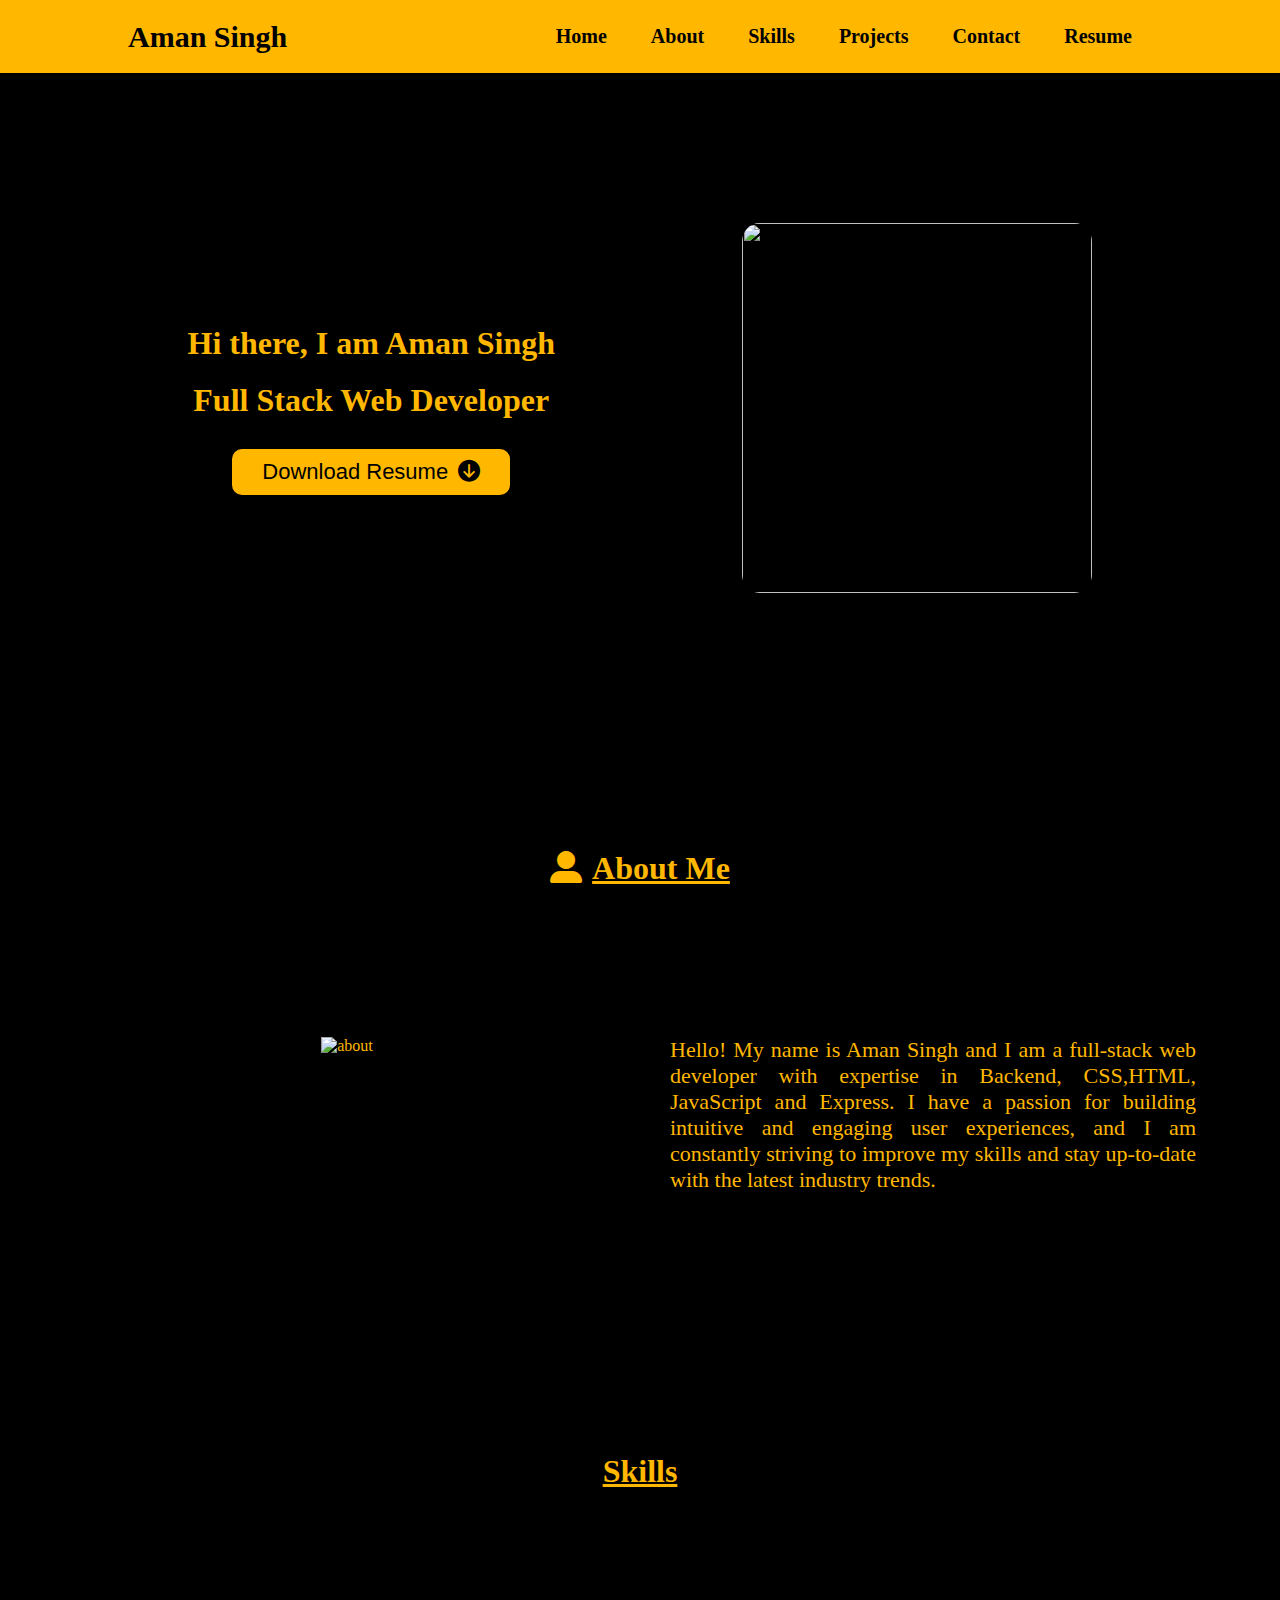
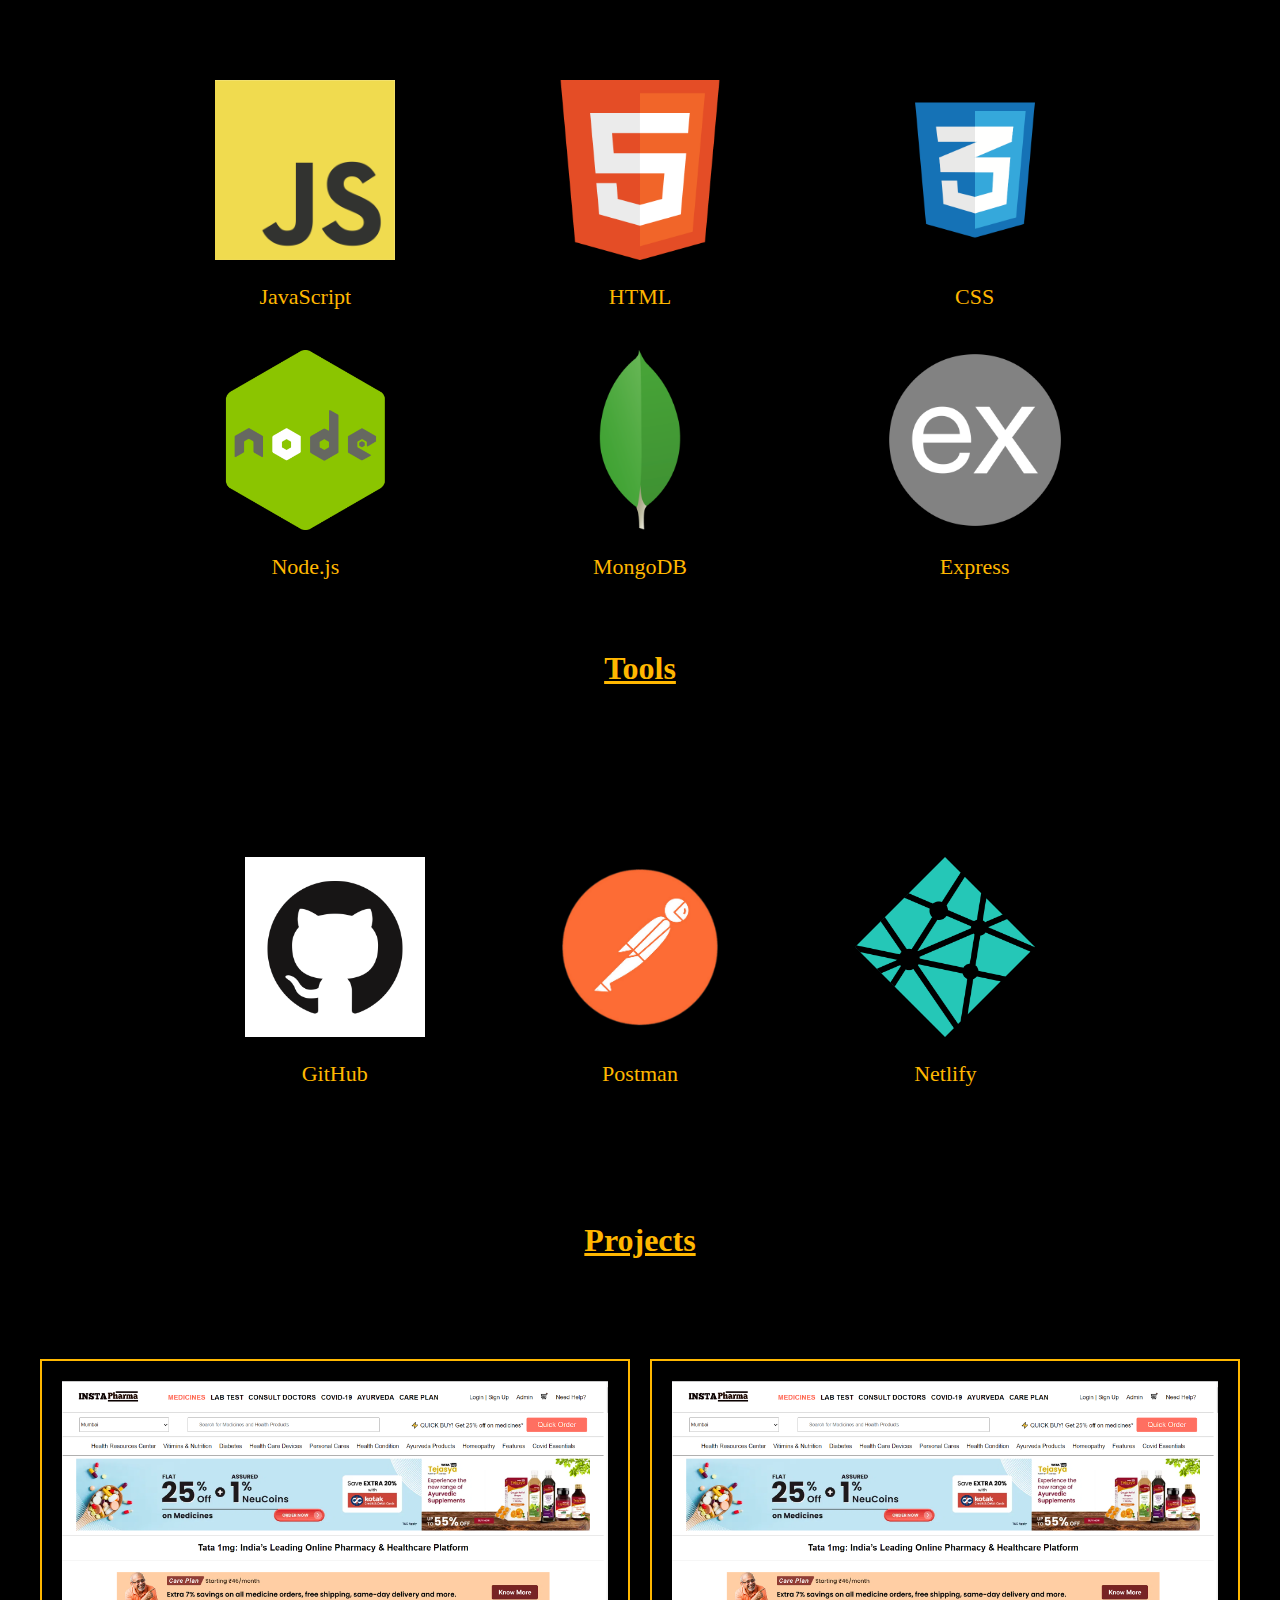
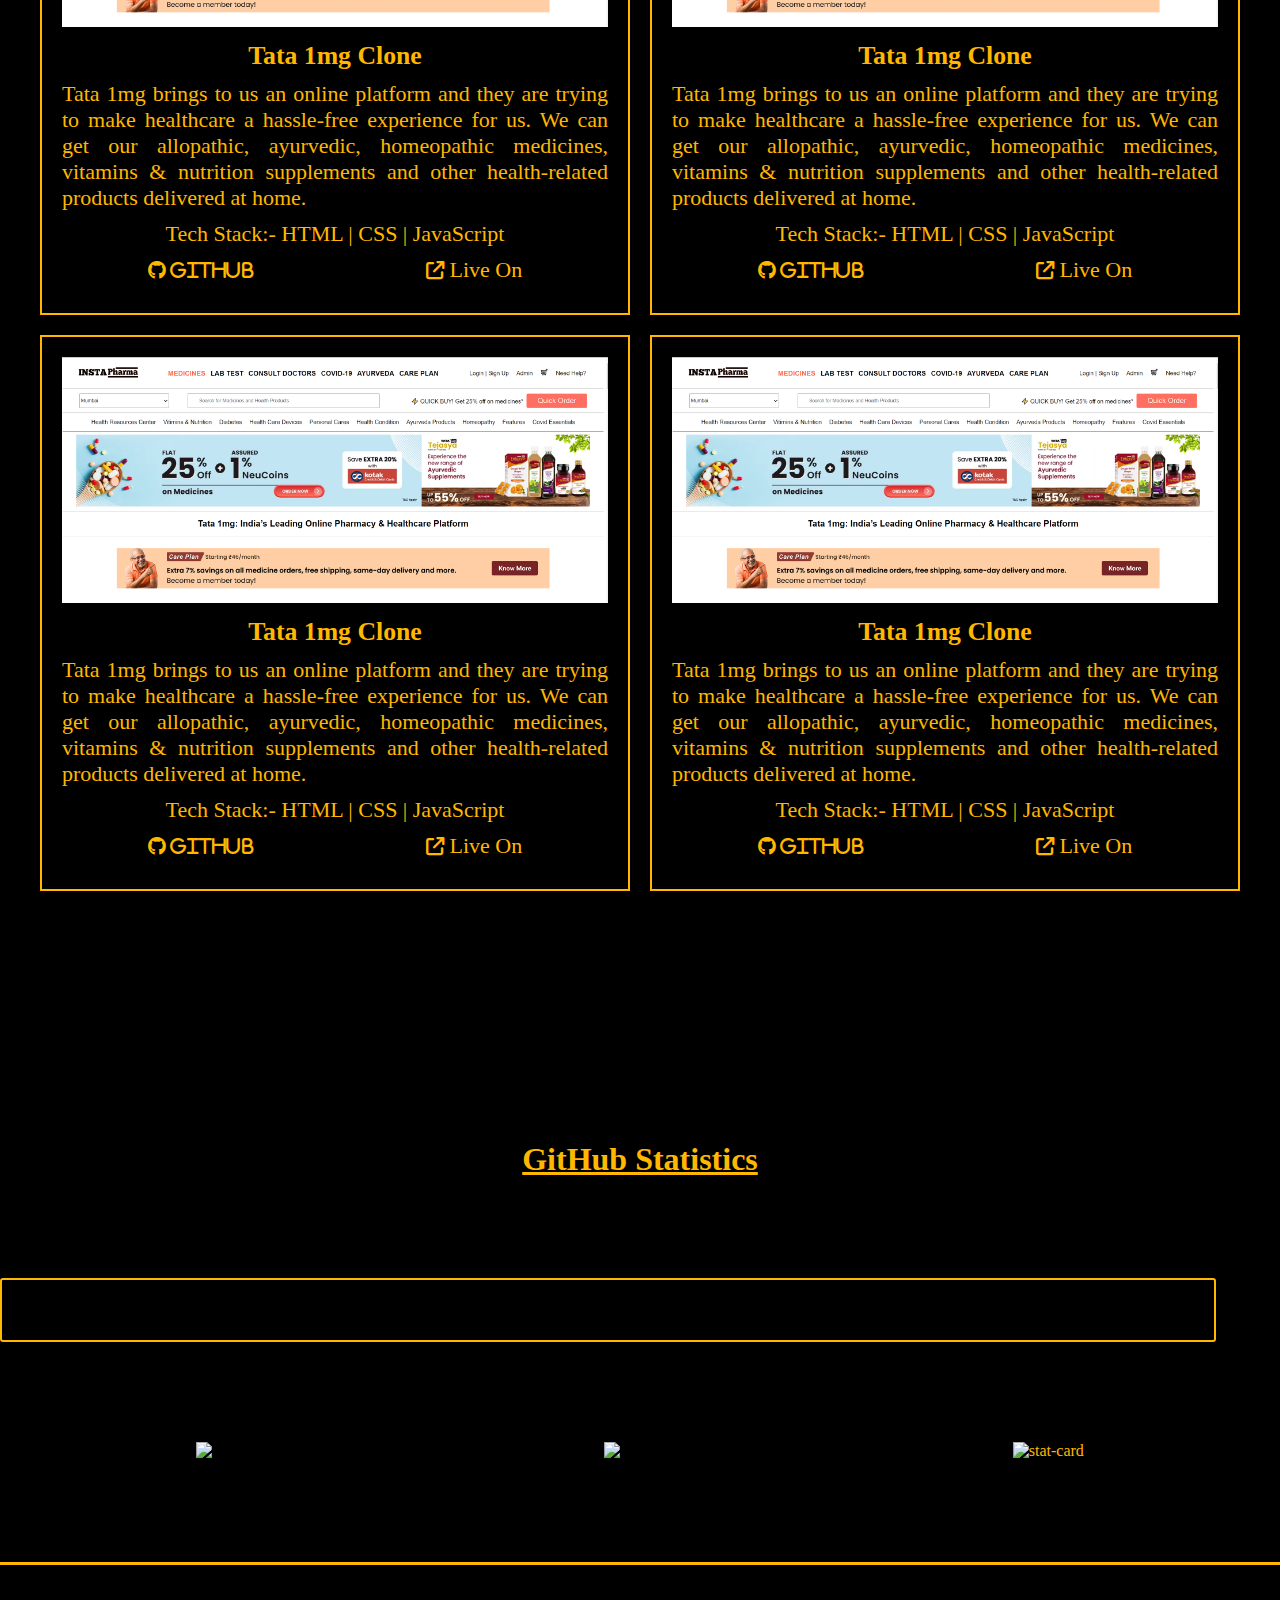
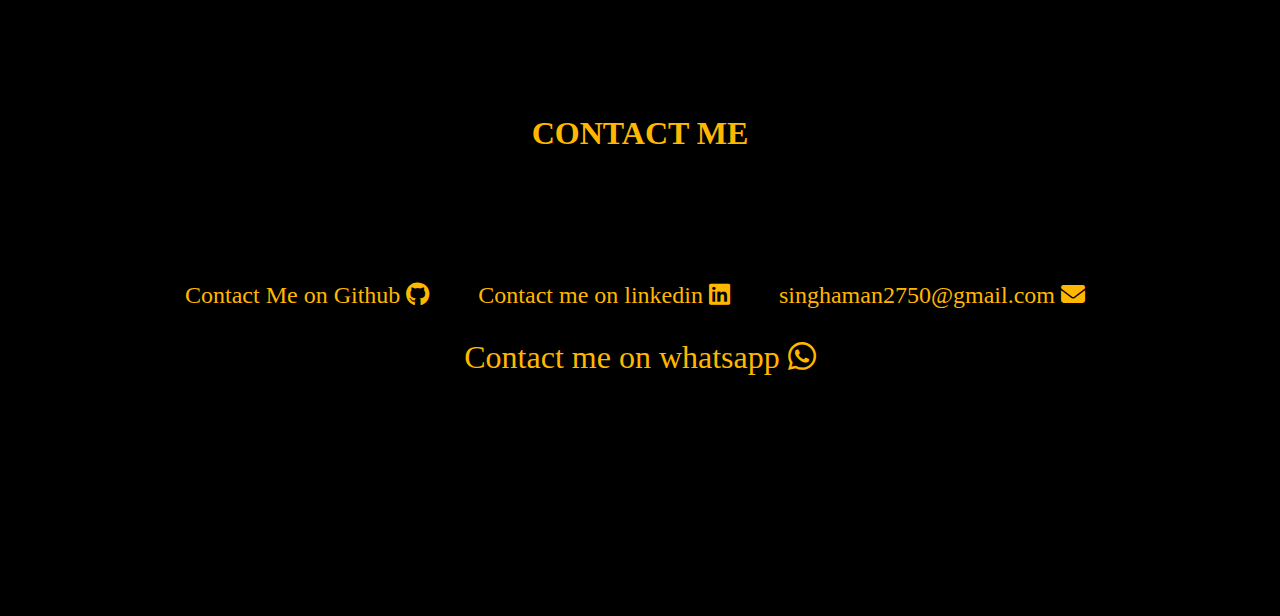
==== commit a0a364af: "added" ====
--- a/index.html
+++ b/index.html
@@ -5,7 +5,7 @@
     <meta charset="UTF-8" />
     <meta http-equiv="X-UA-Compatible" content="IE=edge" />
     <meta name="viewport" content="width=device-width, initial-scale=1.0" />
-    <title>Gaurav Anand Portfolio</title>
+    <title>Aman Singh Portfolio</title>
     <link rel="stylesheet" href="index.css" />
     <link rel="stylesheet" href="https://cdnjs.cloudflare.com/ajax/libs/font-awesome/6.3.0/css/all.min.css" />
 
@@ -16,7 +16,7 @@
     <!-- nav bar section start-->
     <div id="nav-menu">
         <nav>
-            <a href="#" class="logo" style="color:black">Gaurav</a>
+            <a href="#" class="logo" style="color:black">Aman Singh</a>
             <ul id="sidemenu">
                 <li><a class="nav-link home" href="#">Home</a></li>
                 <li><a class="nav-link about" href="#about">About</a></li>
@@ -37,7 +37,7 @@
     <!-- home section start -->
     <div id="home">
         <div id="detials">
-            <h1 id="user-detail-name">Hi there, I am Gaurav Anand</h1>
+            <h1 id="user-detail-name">Hi there, I am Aman Singh</h1>
             <h1>Full Stack Web Developer</h1>
             <!-- <h3>A Dedicated Full Stack Developer</h3> -->
             <button id="resume-button-2">
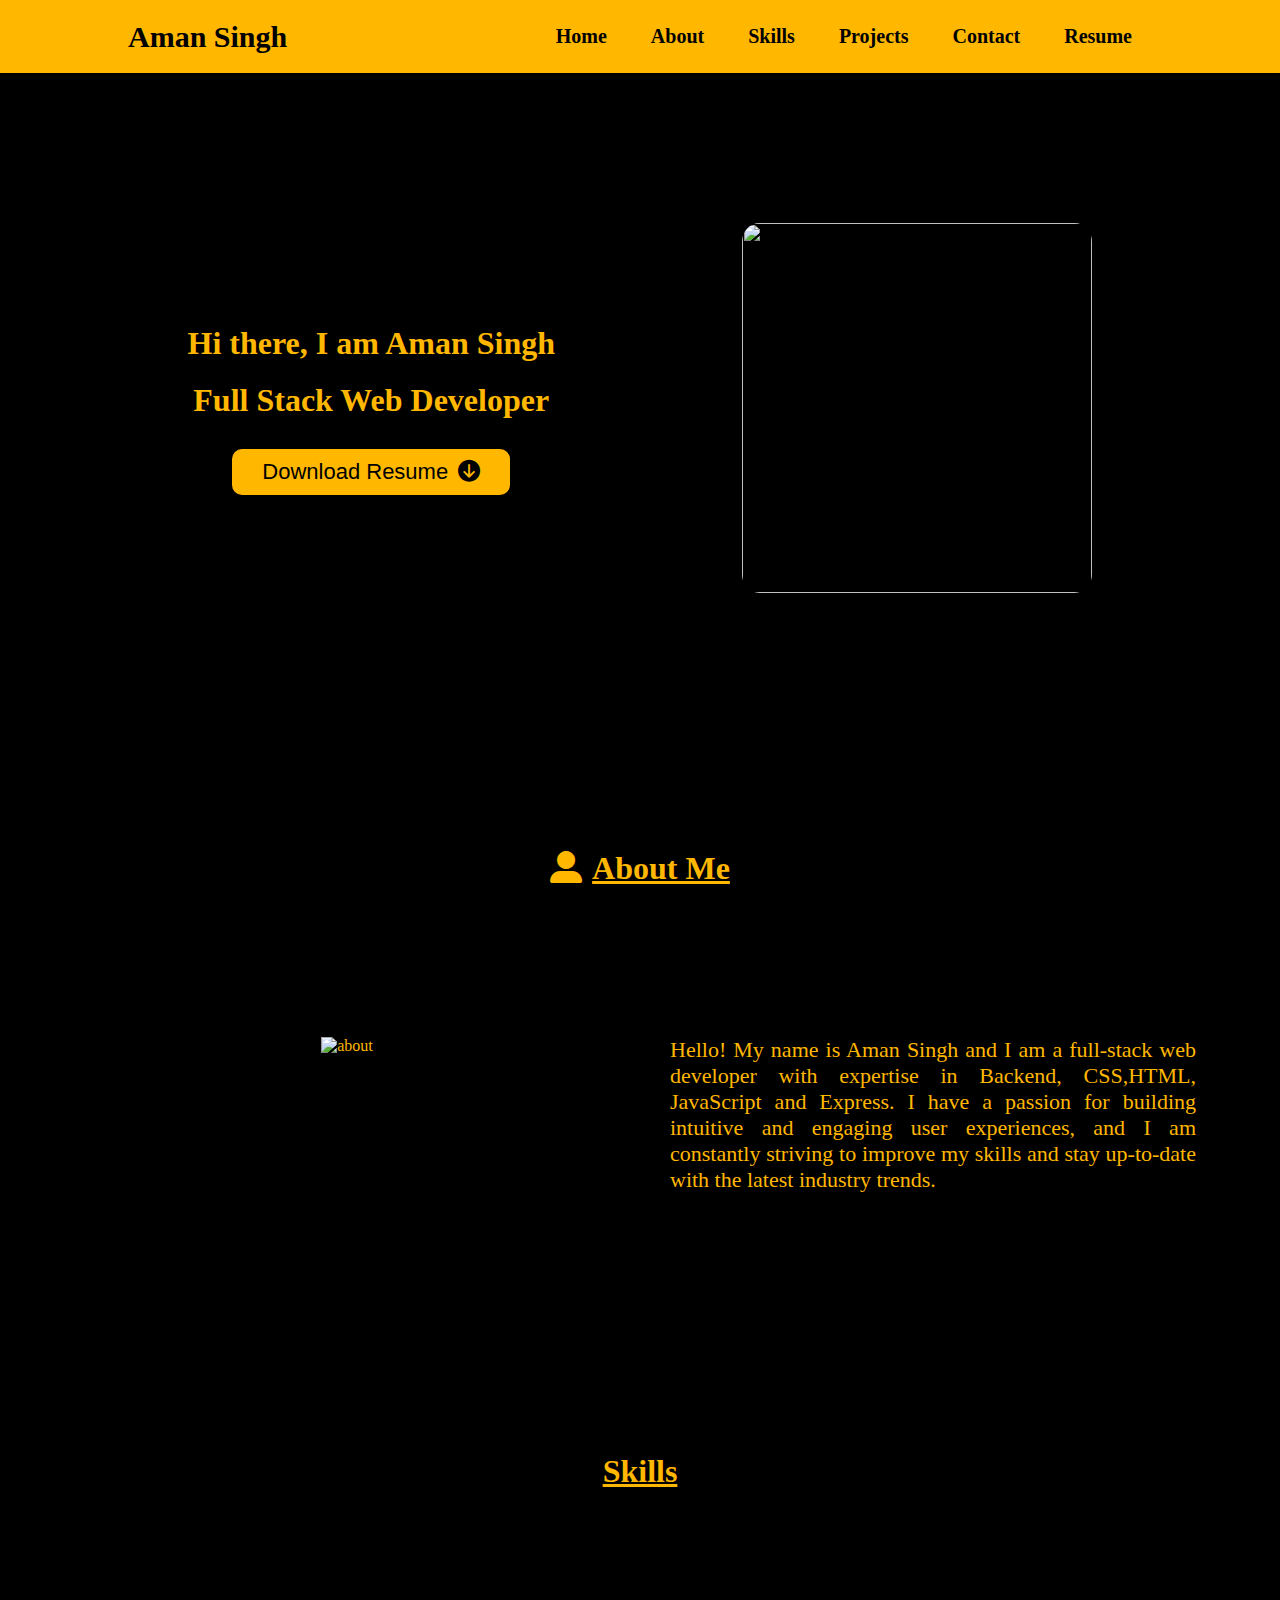
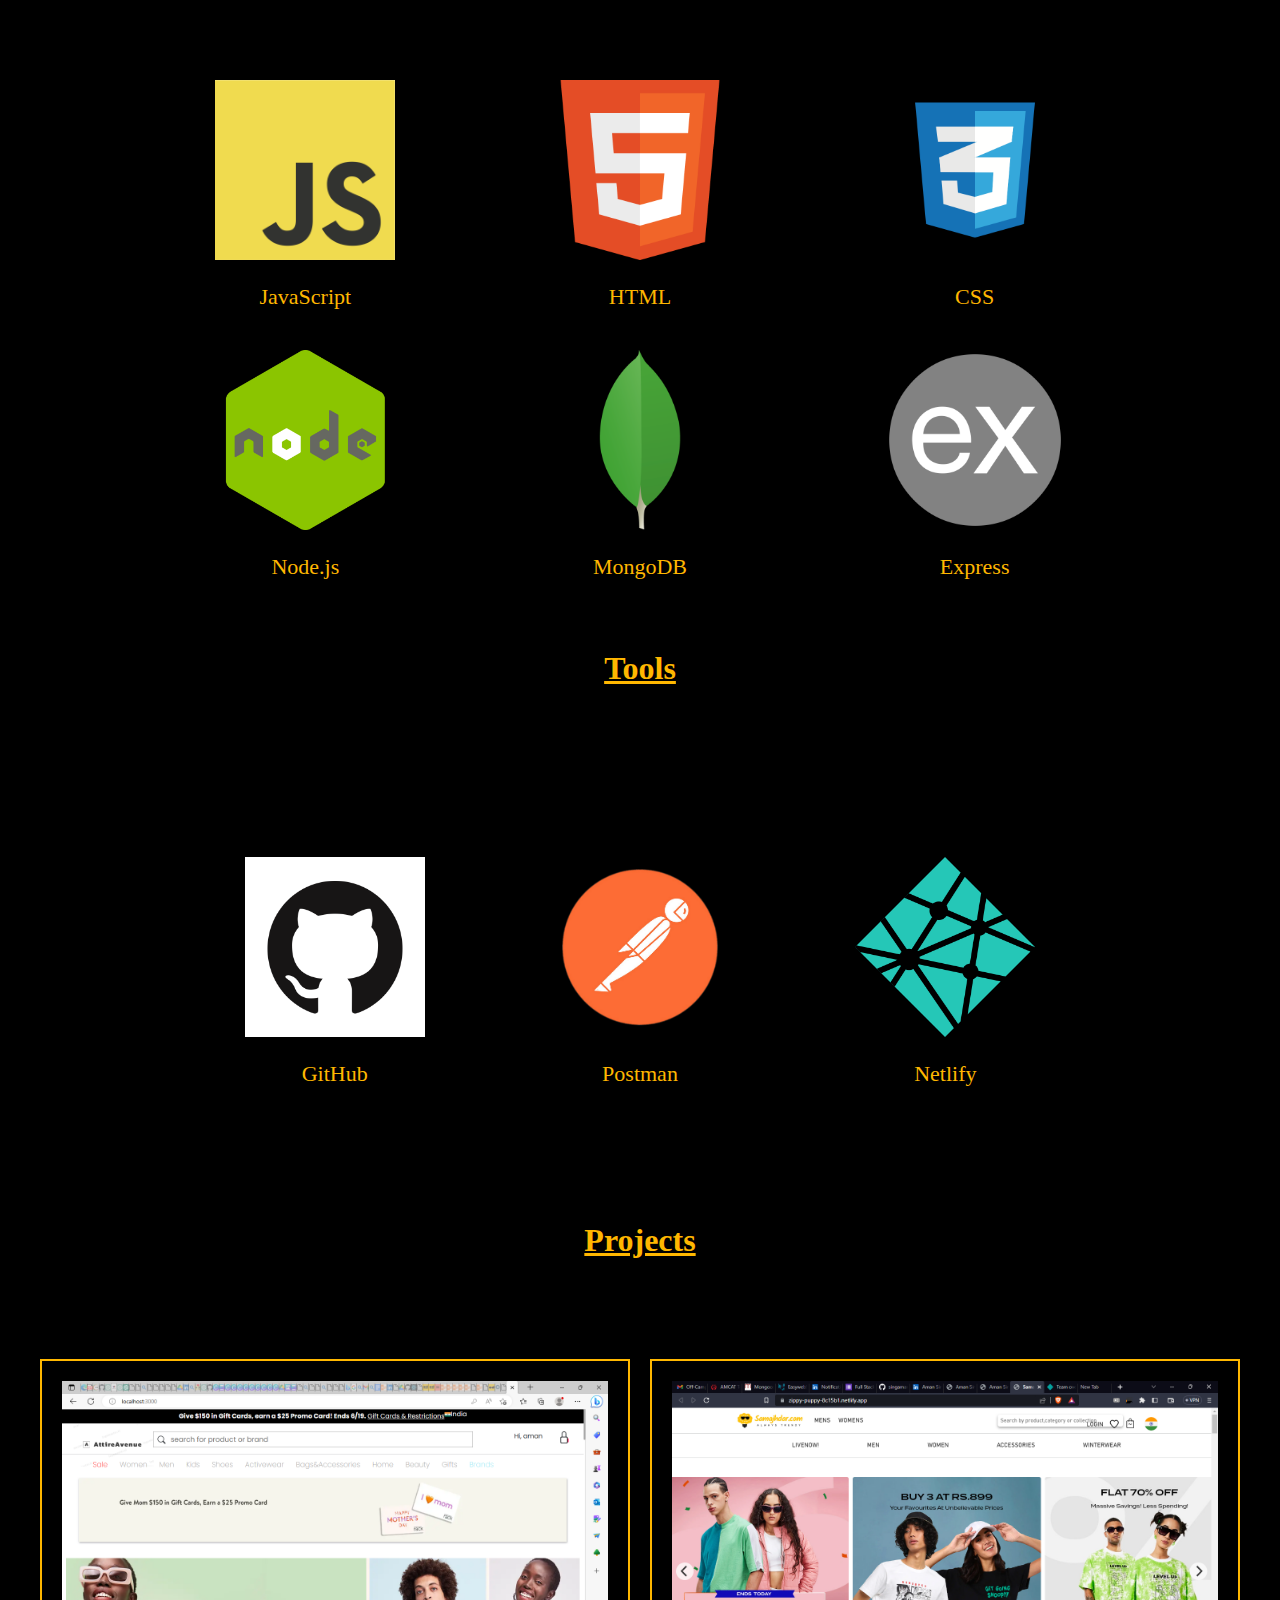
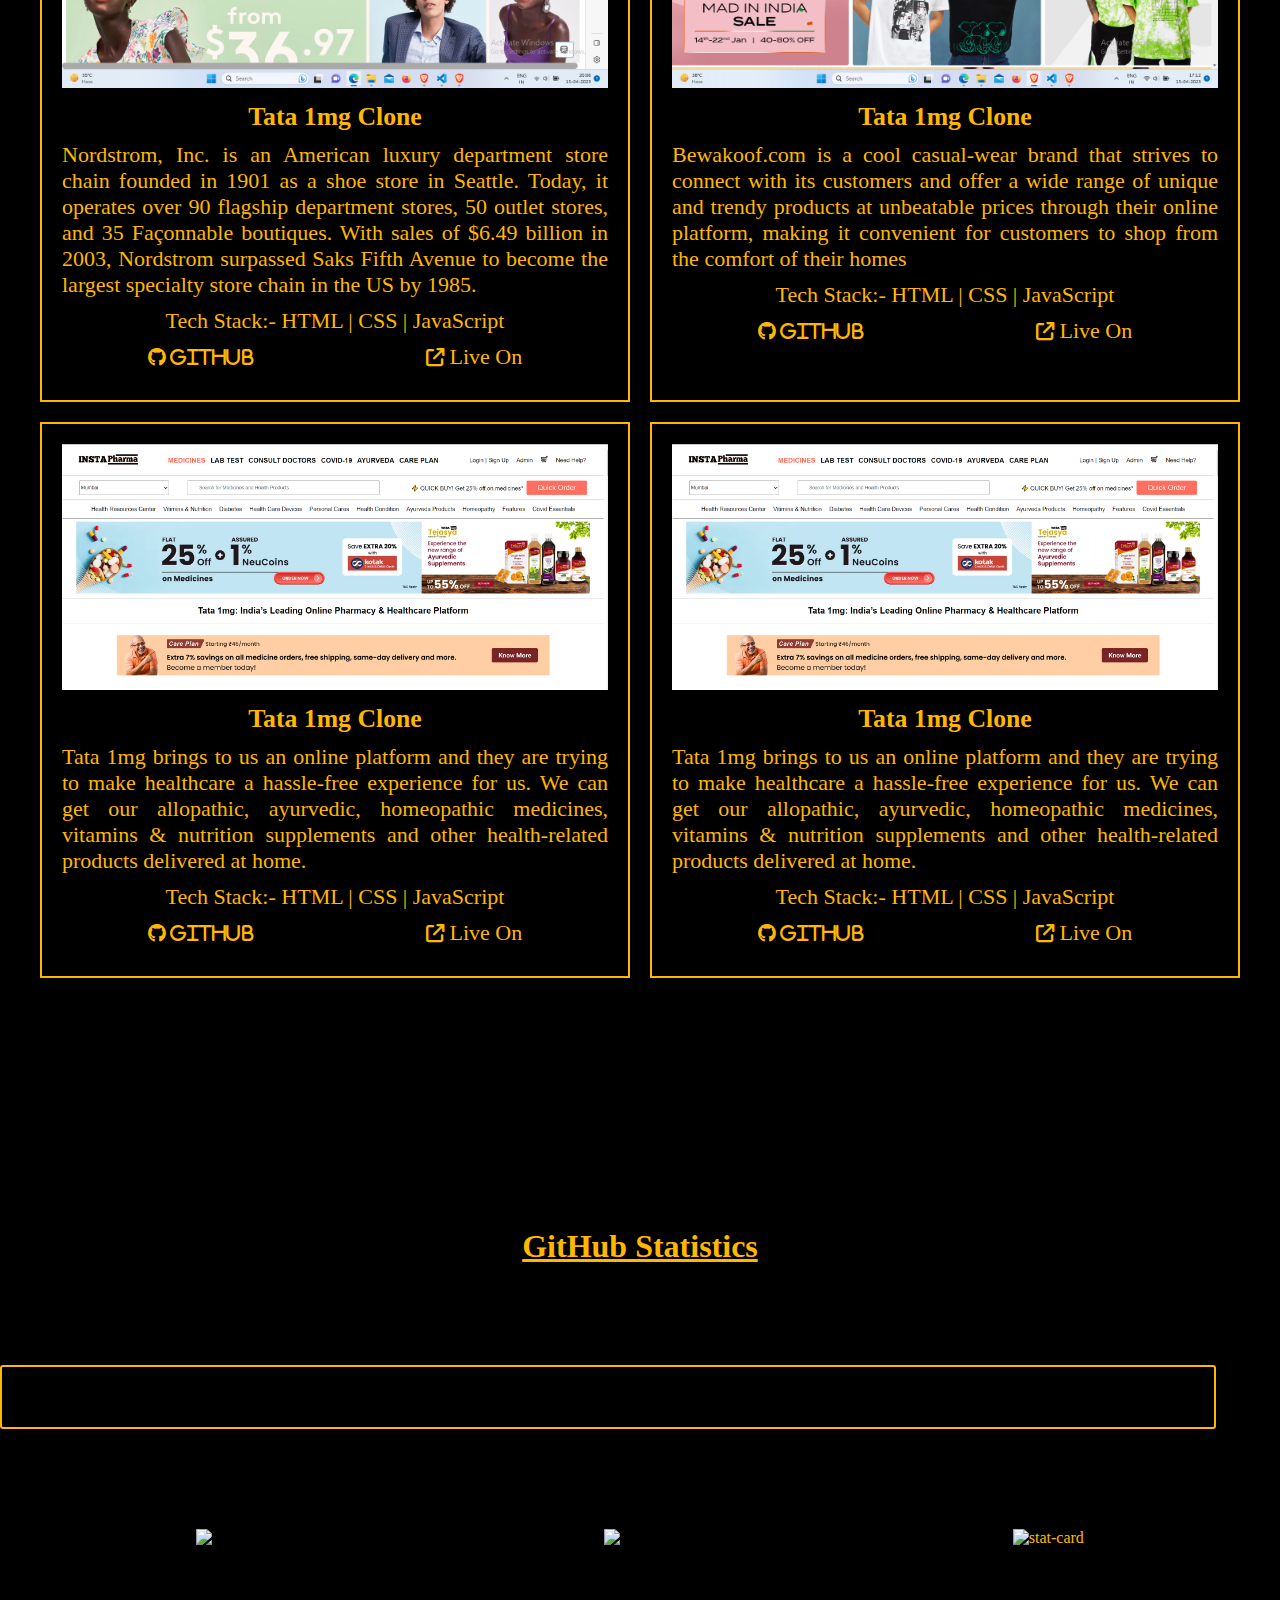
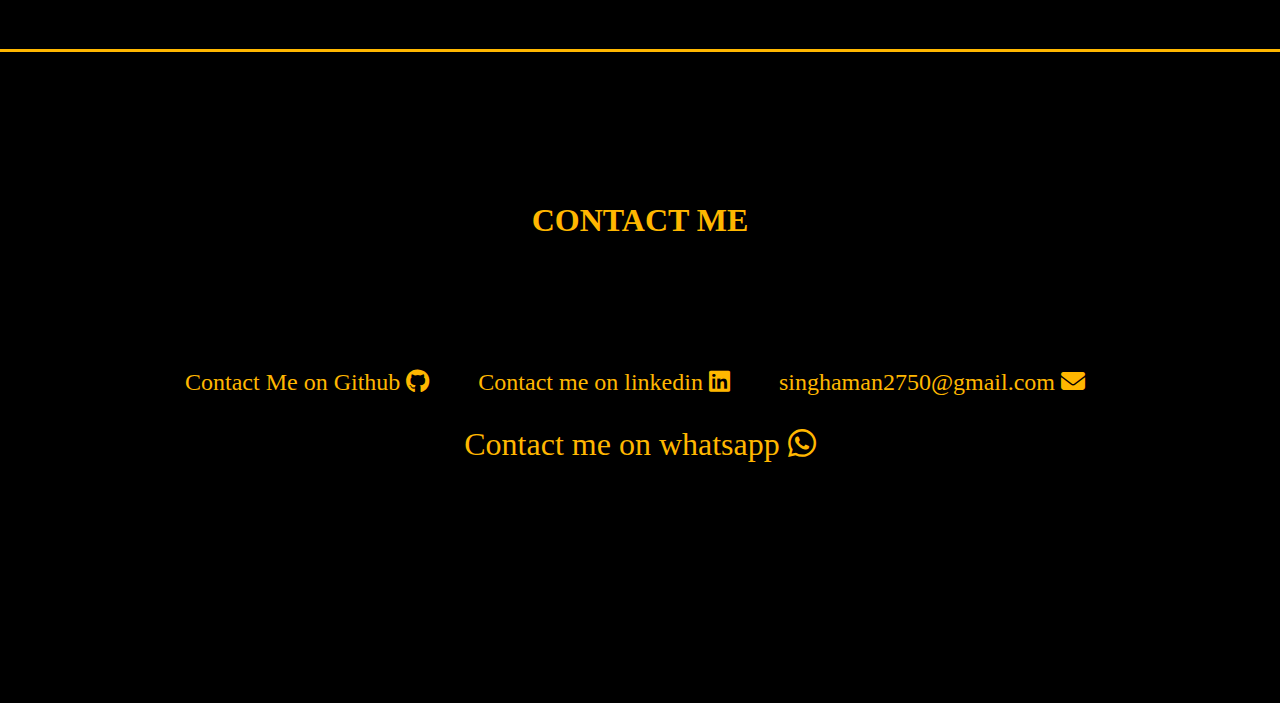
==== commit 5311cb37: "changes" ====
--- a/index.html
+++ b/index.html
@@ -128,6 +128,69 @@
         <div id="main_project">
             <div class="project-card">
                 <div>
+                    <img width="100%" src="./image/Nord-Storm.png" alt="tata1mg" />
+                </div>
+                <div class="project-title">
+                    <h3>Tata 1mg Clone</h3>
+                </div>
+                <div class="project-description" style="text-align: justify;">
+                    <p>
+                        Nordstrom, Inc. is an American luxury department store chain founded in 1901
+                         as a shoe store in Seattle. Today, it operates over 90 flagship department 
+                         stores, 50 outlet stores, and 35 Façonnable boutiques. With sales of $6.49 
+                         billion in 2003, Nordstrom surpassed Saks Fifth Avenue to become the largest 
+                         specialty store chain in the US by 1985.
+                    </p>
+                </div>
+                <div class="project-tech-stack">
+                    <p>Tech Stack:- HTML | CSS | JavaScript</p>
+                </div>
+                <div class="all_links_project">
+                    <div class="project-github-link" style="text-align: justify;">
+                        <a style="text-decoration: none; color: rgb(255, 183, 0)"
+                            href="https://github.com/singaman/scientific-ship-5992"><i class="fa-brands fa-github"
+                                style="font-size: smaller" ;><span> Github</span></i></a>
+                    </div>
+                    <div class="project-deployed-link">
+                        <a style="text-decoration: none; color: rgb(255, 183, 0)"
+                            href="https://subtle-hamster-2b0f4a.netlify.app/"><i class="fa fa-external-link"
+                                style="font-size: smaller" ;></i><span> Live On</span></a>
+                    </div>
+                </div>
+            </div>
+            <div class="project-card">
+                <div>
+                    <img width="100%" src="./image/samjhadaar.png" alt="tata1mg" />
+                </div>
+                <div class="project-title">
+                    <h3>Tata 1mg Clone</h3>
+                </div>
+                <div class="project-description" style="text-align: justify;">
+                    <p>
+                        Bewakoof.com is a cool casual-wear brand that strives to connect
+                         with its customers and offer a wide range of unique and trendy
+                          products at unbeatable prices through their online platform, 
+                          making it convenient for customers to shop from the comfort of their homes
+                    </p>
+                </div>
+                <div class="project-tech-stack">
+                    <p>Tech Stack:- HTML | CSS | JavaScript</p>
+                </div>
+                <div class="all_links_project">
+                    <div class="project-github-link">
+                        <a style="text-decoration: none; color: rgb(255, 183, 0)"
+                            href="https://github.com/singaman/Ecommmerce_bewakoof.com"><i class="fa-brands fa-github"
+                                style="font-size: smaller;"><span> Github</span></i></a>
+                    </div>
+                    <div class="project-deployed-link">
+                        <a style="text-decoration: none; color: rgb(255, 183, 0);"
+                            href="https://zippy-puppy-8c15b1.netlify.app/"><i class="fa fa-external-link"
+                                style="font-size: smaller" ;></i><span> Live On</span></a>
+                    </div>
+                </div>
+            </div>
+            <div class="project-card">
+                <div>
                     <img width="100%" src="./image/tata1mg.png" alt="tata1mg" />
                 </div>
                 <div class="project-title">
@@ -145,9 +208,9 @@
                     <p>Tech Stack:- HTML | CSS | JavaScript</p>
                 </div>
                 <div class="all_links_project">
-                    <div class="project-github-link" style="text-align: justify;">
-                        <a style="text-decoration: none; color: rgb(255, 183, 0)"
-                            href="https://github.com/Swapnil887/incompetent-coil-1138"><i class="fa-brands fa-github"
+                    <div class="project-github-link">
+                        <a style="text-decoration: none; color: rgb(255, 183, 0)"
+                            href="https://github.com/singaman/Tata-1-mg-Insta-Pharm-"><i class="fa-brands fa-github"
                                 style="font-size: smaller" ;><span> Github</span></i></a>
                     </div>
                     <div class="project-deployed-link">
@@ -178,69 +241,7 @@
                 <div class="all_links_project">
                     <div class="project-github-link">
                         <a style="text-decoration: none; color: rgb(255, 183, 0)"
-                            href="https://github.com/Swapnil887/incompetent-coil-1138"><i class="fa-brands fa-github"
-                                style="font-size: smaller;"><span> Github</span></i></a>
-                    </div>
-                    <div class="project-deployed-link">
-                        <a style="text-decoration: none; color: rgb(255, 183, 0);"
-                            href="https://subtle-hamster-2b0f4a.netlify.app/"><i class="fa fa-external-link"
-                                style="font-size: smaller" ;></i><span> Live On</span></a>
-                    </div>
-                </div>
-            </div>
-            <div class="project-card">
-                <div>
-                    <img width="100%" src="./image/tata1mg.png" alt="tata1mg" />
-                </div>
-                <div class="project-title">
-                    <h3>Tata 1mg Clone</h3>
-                </div>
-                <div class="project-description" style="text-align: justify;">
-                    <p>
-                        Tata 1mg brings to us an online platform and they are trying to
-                        make healthcare a hassle-free experience for us. We can get our
-                        allopathic, ayurvedic, homeopathic medicines, vitamins & nutrition
-                        supplements and other health-related products delivered at home.
-                    </p>
-                </div>
-                <div class="project-tech-stack">
-                    <p>Tech Stack:- HTML | CSS | JavaScript</p>
-                </div>
-                <div class="all_links_project">
-                    <div class="project-github-link">
-                        <a style="text-decoration: none; color: rgb(255, 183, 0)"
-                            href="https://github.com/Swapnil887/incompetent-coil-1138"><i class="fa-brands fa-github"
-                                style="font-size: smaller" ;><span> Github</span></i></a>
-                    </div>
-                    <div class="project-deployed-link">
-                        <a style="text-decoration: none; color: rgb(255, 183, 0)"
-                            href="https://subtle-hamster-2b0f4a.netlify.app/"><i class="fa fa-external-link"
-                                style="font-size: smaller" ;></i><span> Live On</span></a>
-                    </div>
-                </div>
-            </div>
-            <div class="project-card">
-                <div>
-                    <img width="100%" src="./image/tata1mg.png" alt="tata1mg" />
-                </div>
-                <div class="project-title">
-                    <h3>Tata 1mg Clone</h3>
-                </div>
-                <div class="project-description" style="text-align: justify;">
-                    <p>
-                        Tata 1mg brings to us an online platform and they are trying to
-                        make healthcare a hassle-free experience for us. We can get our
-                        allopathic, ayurvedic, homeopathic medicines, vitamins & nutrition
-                        supplements and other health-related products delivered at home.
-                    </p>
-                </div>
-                <div class="project-tech-stack">
-                    <p>Tech Stack:- HTML | CSS | JavaScript</p>
-                </div>
-                <div class="all_links_project">
-                    <div class="project-github-link">
-                        <a style="text-decoration: none; color: rgb(255, 183, 0)"
-                            href="https://github.com/Swapnil887/incompetent-coil-1138"><i class="fa-brands fa-github"
+                            href="https://github.com/singaman/Tata-1-mg-Insta-Pharm-"><i class="fa-brands fa-github"
                                 style="font-size: smaller" ;><span> Github</span></i></a>
                     </div>
                     <div class="project-deployed-link">
